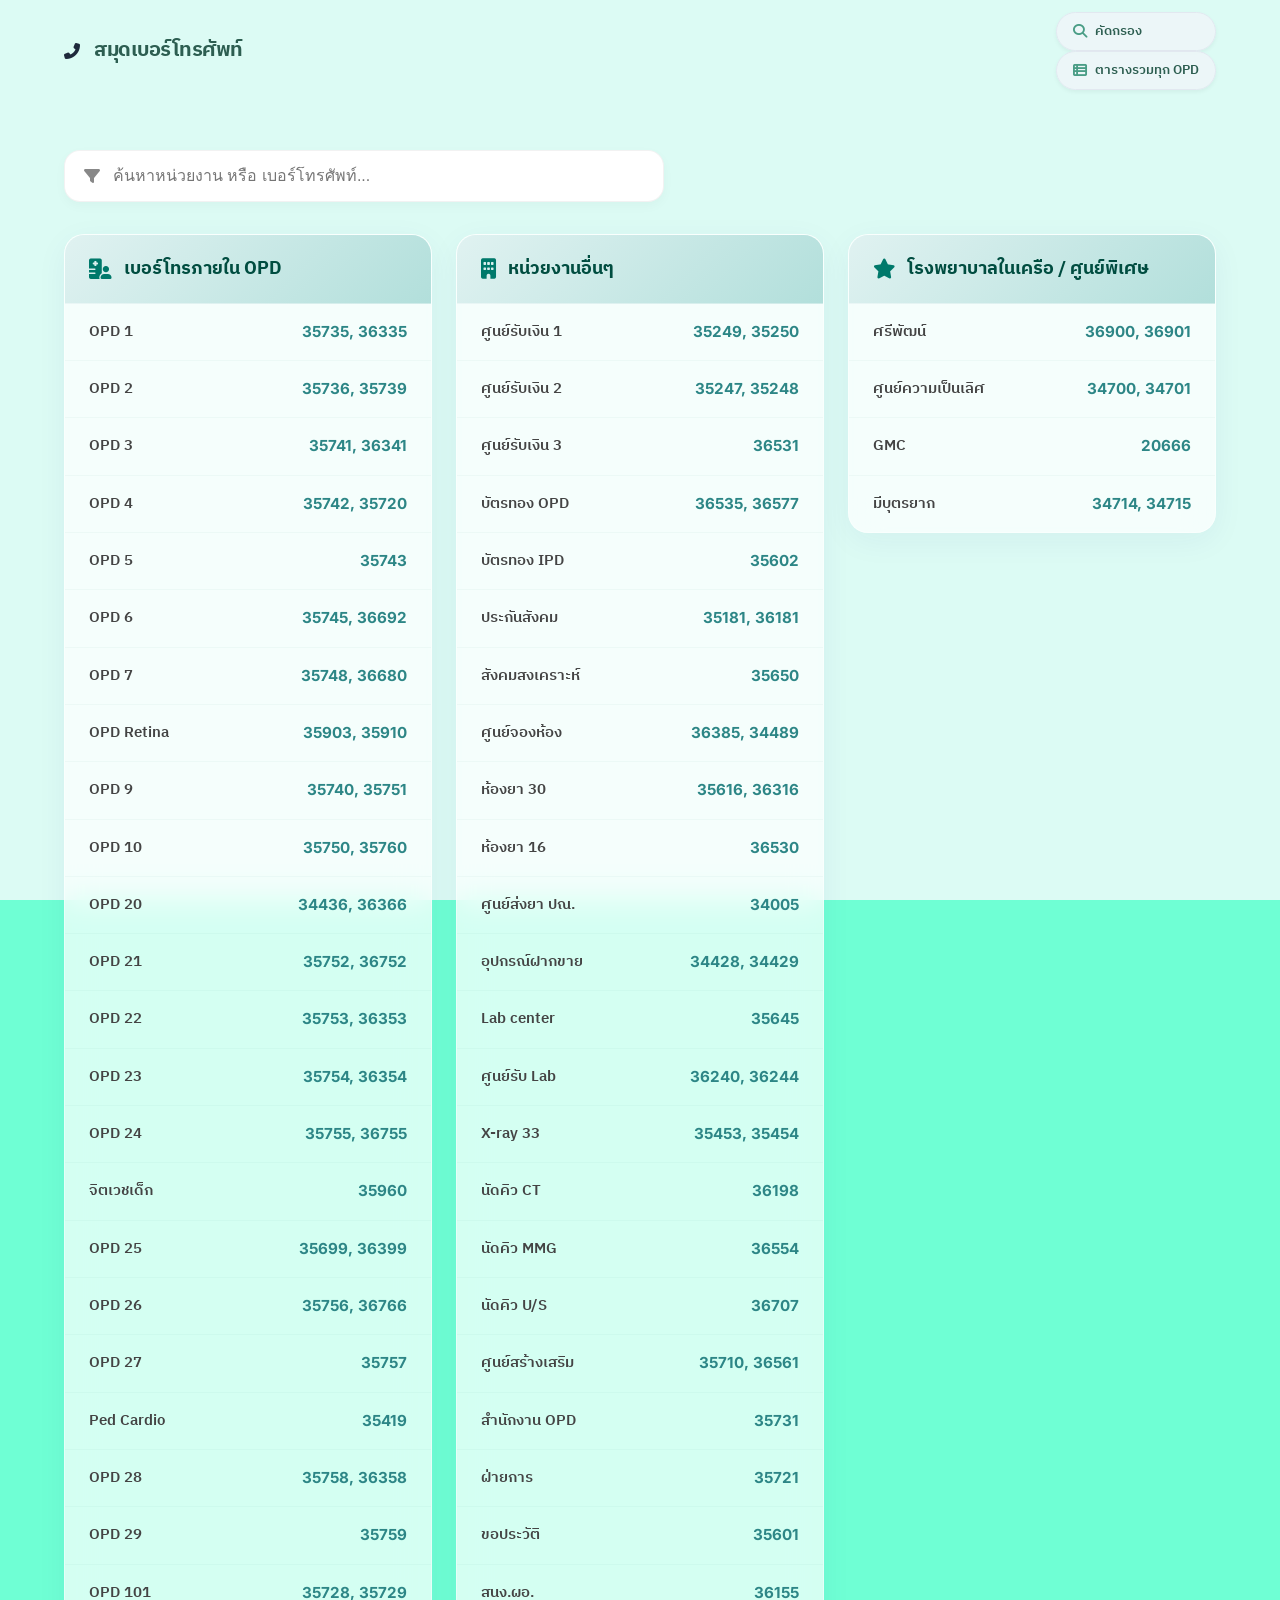
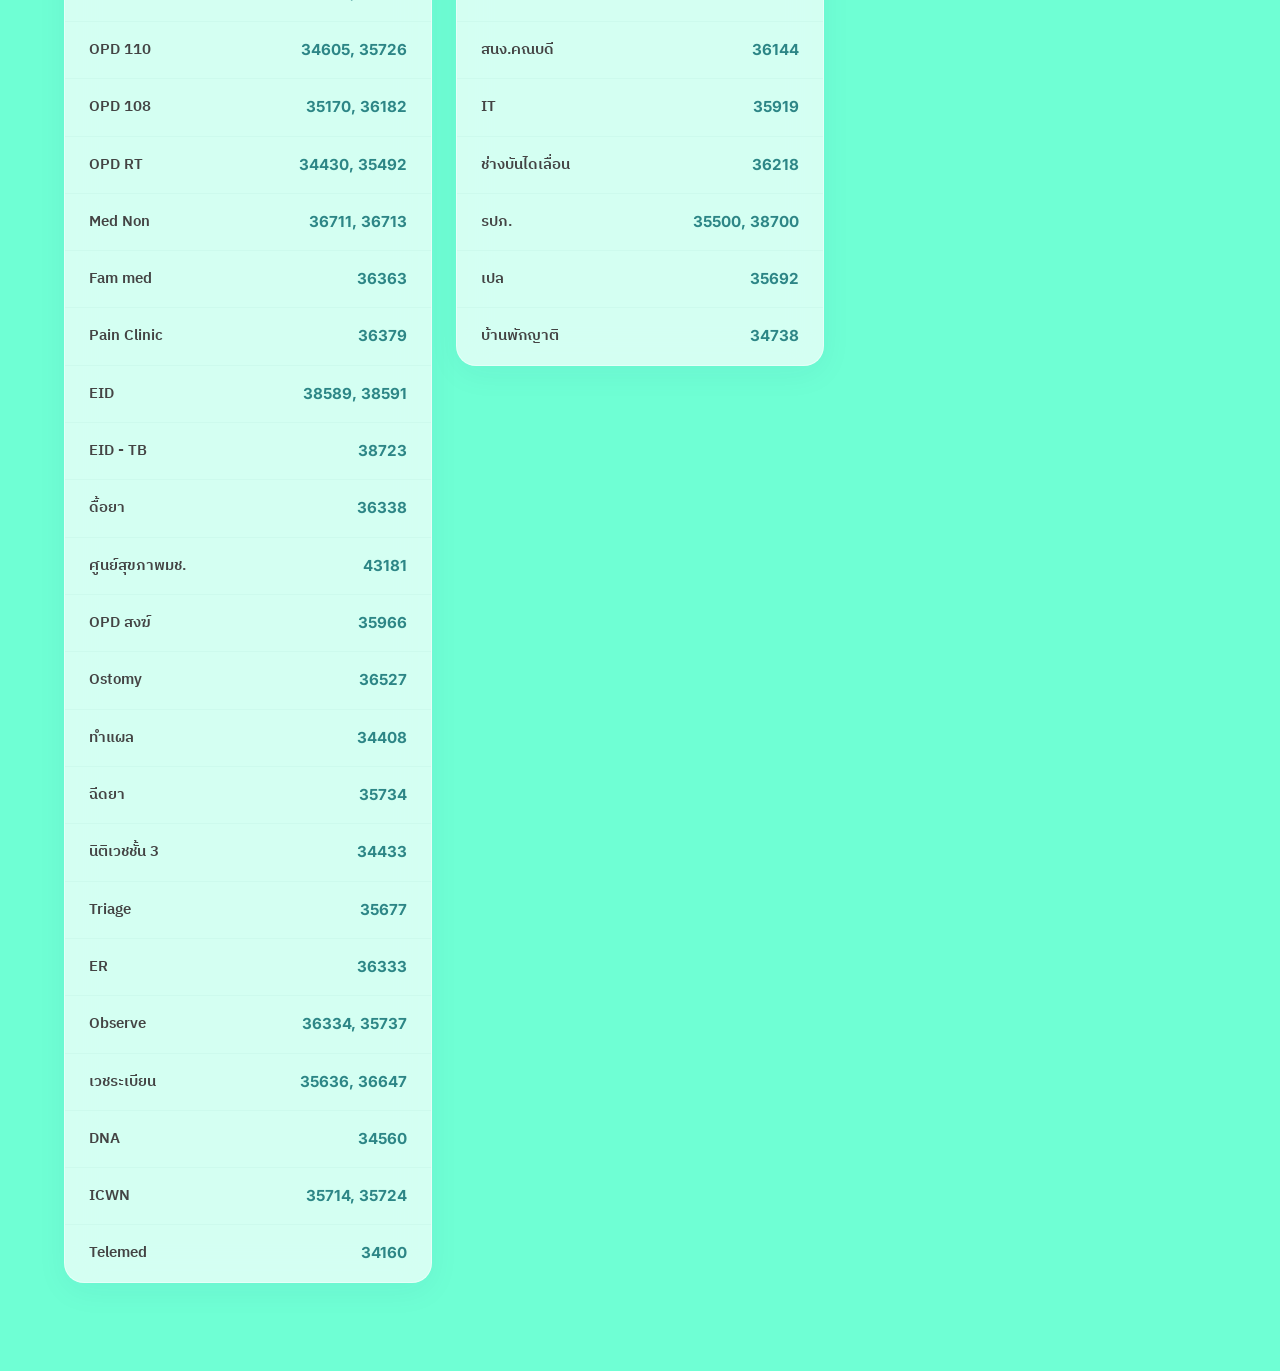
==== directory.html @ 51cda5a1 "change to html" ====
<!DOCTYPE html>
<html lang="th">
<head>
    <meta charset="UTF-8">
    <meta name="viewport" content="width=device-width, initial-scale=1.0">
    <title>สมุดเบอร์โทรศัพท์ - Smart Screening</title>
    <link rel="stylesheet" href="style.css">
    <link rel="stylesheet" href="https://cdnjs.cloudflare.com/ajax/libs/font-awesome/6.4.0/css/all.min.css">
    <link href="https://fonts.googleapis.com/css2?family=IBM+Plex+Sans+Thai:wght@300;400;500;600;700&family=Inter:wght@300;400;500;600;700&display=swap" rel="stylesheet">
    <style>
        .directory-container {
            display: grid;
            grid-template-columns: repeat(3, 1fr);
            gap: 24px;
            margin-bottom: 40px;
            margin-top: 20px;
        }

        .directory-section {
            background: rgba(255, 255, 255, 0.7);
            backdrop-filter: blur(16px);
            -webkit-backdrop-filter: blur(16px);
            border: 1px solid rgba(255, 255, 255, 0.4);
            border-radius: 1.25rem;
            box-shadow: 0 8px 32px rgba(31, 38, 135, 0.05);
            overflow: hidden;
            height: fit-content;
            transition: all 0.3s cubic-bezier(0.34, 1.56, 0.64, 1);
        }

        .directory-section:hover {
            transform: translateY(-8px);
            border-color: #79d2bd;
            box-shadow: 0 20px 40px rgba(74, 157, 134, 0.12);
        }

        .directory-header {
            background: linear-gradient(135deg, #e0f2f1, #b2dfdb);
            padding: 1.25rem 1.5rem;
            border-bottom: 1px solid rgba(255, 255, 255, 0.3);
            display: flex;
            align-items: center;
            gap: 12px;
        }

        .directory-header i {
            color: #00796b;
            font-size: 1.25rem;
        }

        .directory-header h3 {
            font-family: 'IBM Plex Sans Thai', sans-serif;
            font-size: 1.1rem;
            font-weight: 700;
            color: #004d40;
            margin: 0;
        }

        .directory-table {
            width: 100%;
            border-collapse: collapse;
        }

        .directory-table tr {
            border-bottom: 1px solid rgba(74, 157, 134, 0.05);
            transition: background 0.2s;
        }

        .directory-table tr:hover {
            background: rgba(255, 255, 255, 0.5);
        }

        .directory-table tr:last-child {
            border-bottom: none;
        }

        .directory-table td {
            padding: 1rem 1.5rem;
            font-size: 0.95rem;
        }

        .dept-col {
            font-family: 'IBM Plex Sans Thai', sans-serif;
            color: #444;
            font-weight: 600;
            width: 55%;
        }

        .phone-col {
            text-align: right;
            font-family: 'Inter', sans-serif;
            color: #2d8686;
            font-weight: 700;
            white-space: nowrap;
        }

        .directory-search-container {
            margin-bottom: 2rem;
            max-width: 600px;
        }

        .directory-search-wrapper {
            position: relative;
        }

        .directory-search-wrapper i {
            position: absolute;
            left: 1.25rem;
            top: 50%;
            transform: translateY(-50%);
            color: #888;
        }

        .directory-search-input {
            width: 100%;
            padding: 1rem 1rem 1rem 3rem;
            border-radius: 1rem;
            border: 1px solid rgba(0, 0, 0, 0.05);
            background: white;
            font-size: 1rem;
            outline: none;
            transition: all 0.3s ease;
            box-shadow: 0 4px 12px rgba(0, 0, 0, 0.03);
        }

        .directory-search-input:focus {
            box-shadow: 0 8px 24px rgba(74, 157, 134, 0.15);
            border-color: #79d2bd;
        }

        @media (max-width: 1100px) {
            .directory-container {
                grid-template-columns: repeat(2, 1fr);
            }
        }

        @media (max-width: 768px) {
            .directory-container {
                grid-template-columns: 1fr;
            }
        }
    </style>
</head>
<body>
    <header class="top-bar">
        <div class="top-bar-inner">
            <div class="top-bar-left">
                <div class="brand">
                    <i class="fa-solid fa-phone-flip"></i>
                    <h1>สมุดเบอร์โทรศัพท์</h1>
                </div>
            </div>
            <div class="top-bar-right">
                <div class="nav-links">
                    <a href="index.html" class="nav-link">
                        <i class="fas fa-search"></i> คัดกรอง
                    </a>
                    <a href="summary.html" class="nav-link">
                        <i class="fas fa-th-list"></i> ตารางรวมทุก OPD
                    </a>
                </div>
            </div>
        </div>
    </header>

    <main id="app">
        <div class="directory-search-container">
            <div class="directory-search-wrapper">
                <i class="fas fa-filter"></i>
                <input type="text" id="directory-search" class="directory-search-input" placeholder="ค้นหาหน่วยงาน หรือ เบอร์โทรศัพท์...">
            </div>
        </div>

        <div class="directory-container">
            <!-- Section 1: OPD -->
            <section class="directory-section" data-section="opd">
                <div class="directory-header">
                    <i class="fas fa-hospital-user"></i>
                    <h3>เบอร์โทรภายใน OPD</h3>
                </div>
                <div class="directory-table-wrapper">
                    <table class="directory-table">
                        <tbody id="opd-list">
                            <!-- Items will be loaded by JS -->
                        </tbody>
                    </table>
                </div>
            </section>

            <!-- Section 2: Other -->
            <section class="directory-section" data-section="other">
                <div class="directory-header">
                    <i class="fas fa-building"></i>
                    <h3>หน่วยงานอื่นๆ</h3>
                </div>
                <div class="directory-table-wrapper">
                    <table class="directory-table">
                        <tbody id="other-list">
                            <!-- Items will be loaded by JS -->
                        </tbody>
                    </table>
                </div>
            </section>

            <!-- Section 3: Affiliates -->
            <section class="directory-section" data-section="affiliate">
                <div class="directory-header">
                    <i class="fas fa-star"></i>
                    <h3>โรงพยาบาลในเครือ / ศูนย์พิเศษ</h3>
                </div>
                <div class="directory-table-wrapper">
                    <table class="directory-table">
                        <tbody id="affiliate-list">
                            <!-- Items will be loaded by JS -->
                        </tbody>
                    </table>
                </div>
            </section>
        </div>
    </main>

    <script>
        const opd_directory = [
            ["OPD 1", "35735, 36335"], ["OPD 2", "35736, 35739"], ["OPD 3", "35741, 36341"], ["OPD 4", "35742, 35720"], ["OPD 5", "35743"],
            ["OPD 6", "35745, 36692"], ["OPD 7", "35748, 36680"], ["OPD Retina", "35903, 35910"], ["OPD 9", "35740, 35751"], ["OPD 10", "35750, 35760"],
            ["OPD 20", "34436, 36366"], ["OPD 21", "35752, 36752"], ["OPD 22", "35753, 36353"], ["OPD 23", "35754, 36354"], ["OPD 24", "35755, 36755"],
            ["จิตเวชเด็ก", "35960"], ["OPD 25", "35699, 36399"], ["OPD 26", "35756, 36766"], ["OPD 27", "35757"], ["Ped Cardio", "35419"],
            ["OPD 28", "35758, 36358"], ["OPD 29", "35759"], ["OPD 101", "35728, 35729"], ["OPD 110", "34605, 35726"], ["OPD 108", "35170, 36182"],
            ["OPD RT", "34430, 35492"], ["Med Non", "36711, 36713"], ["Fam med", "36363"], ["Pain Clinic", "36379"], ["EID", "38589, 38591"],
            ["EID - TB", "38723"], ["ดื้อยา", "36338"], ["ศูนย์สุขภาพมช.", "43181"], ["OPD สงฆ์", "35966"], ["Ostomy", "36527"],
            ["ทำแผล", "34408"], ["ฉีดยา", "35734"], ["นิติเวชชั้น 3", "34433"], ["Triage", "35677"], ["ER", "36333"],
            ["Observe", "36334, 35737"], ["เวชระเบียน", "35636, 36647"], ["DNA", "34560"], ["ICWN", "35714, 35724"], ["Telemed", "34160"]
        ];

        const other_directory = [
            ["ศูนย์รับเงิน 1", "35249, 35250"], ["ศูนย์รับเงิน 2", "35247, 35248"], ["ศูนย์รับเงิน 3", "36531"], ["บัตรทอง OPD", "36535, 36577"],
            ["บัตรทอง IPD", "35602"], ["ประกันสังคม", "35181, 36181"], ["สังคมสงเคราะห์", "35650"], ["ศูนย์จองห้อง", "36385, 34489"],
            ["ห้องยา 30", "35616, 36316"], ["ห้องยา 16", "36530"], ["ศูนย์ส่งยา ปณ.", "34005"], ["อุปกรณ์ฝากขาย", "34428, 34429"],
            ["Lab center", "35645"], ["ศูนย์รับ Lab", "36240, 36244"], ["X-ray 33", "35453, 35454"], ["นัดคิว CT", "36198"],
            ["นัดคิว MMG", "36554"], ["นัดคิว U/S", "36707"], ["ศูนย์สร้างเสริม", "35710, 36561"], ["สำนักงาน OPD", "35731"],
            ["ฝ่ายการ", "35721"], ["ขอประวัติ", "35601"], ["สนง.ผอ.", "36155"], ["สนง.คณบดี", "36144"], ["IT", "35919"],
            ["ช่างบันไดเลื่อน", "36218"], ["รปภ.", "35500, 38700"], ["เปล", "35692"], ["บ้านพักญาติ", "34738"]
        ];

        const affiliate_directory = [
            ["ศรีพัฒน์", "36900, 36901"], ["ศูนย์ความเป็นเลิศ", "34700, 34701"], ["GMC", "20666"], ["มีบุตรยาก", "34714, 34715"]
        ];

        function renderList(list, elementId) {
            const container = document.getElementById(elementId);
            let html = '';
            list.forEach(item => {
                html += `<tr><td class="dept-col">${item[0]}</td><td class="phone-col">${item[1]}</td></tr>`;
            });
            container.innerHTML = html;
        }

        renderList(opd_directory, 'opd-list');
        renderList(other_directory, 'other-list');
        renderList(affiliate_directory, 'affiliate-list');

        document.getElementById('directory-search').addEventListener('input', function(e) {
            const term = e.target.value.toLowerCase();
            const rows = document.querySelectorAll('.directory-table tr');
            
            rows.forEach(row => {
                const text = row.textContent.toLowerCase();
                row.style.display = text.includes(term) ? '' : 'none';
            });

            document.querySelectorAll('.directory-section').forEach(section => {
                const visibleRows = section.querySelectorAll('tr:not([style*="display: none"])');
                section.style.display = visibleRows.length === 0 ? 'none' : '';
            });
        });
    </script>
</body>
</html>
---- style.css ----
/* ============================================
   Smart Screening Program
   Mint Pastel Glassmorphism UI
   Premium Hospital Internal System
   ============================================ */

/* --- Reset & Base --- */
*,
*::before,
*::after {
    box-sizing: border-box;
    margin: 0;
    padding: 0;
}

:root {
    --mint-50: #cbf7ea;
    --mint-100: #e6f7f2;
    --mint-200: #c2ede1;
    --mint-300: #88d8c0;
    --mint-400: #6cb9a2;
    --mint-500: #4a9d86;
    --mint-600: #3b7d6b;
    --mint-700: #2d5e51;

    --teal-500: #20b2aa;
    --teal-600: #1a8f89;

    --gray-50: #bff7eb;
    --gray-100: #f1f5f9;
    --gray-200: #e2e8f0;
    --gray-300: #cbd5e1;
    --gray-400: #94a3b8;
    --gray-500: #64748b;
    --gray-600: #475569;
    --gray-700: #334155;
    --gray-800: #1e293b;
    --gray-900: #0f172a;

    --white: #ffffff;
    --glass-bg: rgba(255, 255, 255, 0.85);
    --glass-border: rgba(226, 232, 240, 0.8);
    --glass-shadow: 0 8px 32px 0 rgba(148, 163, 184, 0.1);

    --red-500: var(--mint-500);
    /* Back to Mint */
    --red-600: var(--mint-600);
    --amber-50: #fffbeb;
    --amber-500: #f59e0b;
    --amber-600: #d97706;

    --radius-sm: 10px;
    --radius-md: 18px;
    --radius-lg: 28px;
    --transition: 0.4s cubic-bezier(0.4, 0, 0.2, 1);

    /* Day Colors (Pastel) */
    --day-mon-bg: #fffde7;
    --day-mon-text: #856404;
    --day-mon-border: #ffe58f;
    --day-tue-bg: #fdf2f8;
    --day-tue-text: #9d174d;
    --day-tue-border: #fbcfe8;
    --day-wed-bg: #f0fdf4;
    --day-wed-text: #166534;
    --day-wed-border: #bbf7d0;
    --day-thu-bg: #fff7ed;
    --day-thu-text: #9a3412;
    --day-thu-border: #fed7aa;
    --day-fri-bg: #eff6ff;
    --day-fri-text: #1e40af;
    --day-fri-border: #bfdbfe;
    --day-sat-bg: #f3e8ff;
    --day-sat-text: #7e22ce;
    --day-sat-border: #e9d5ff;
    --day-sun-bg: #fee2e2;
    --day-sun-text: #b91c1c;
    --day-sun-border: #fecaca;
}

html {
    font-size: 16px;
    -webkit-font-smoothing: antialiased;
}

body {
    font-family: 'IBM Plex Sans Thai', sans-serif;
    background: #6fffd4 url('medical_bg_modern_1777365147534.png') no-repeat center center fixed;
    background-size: cover;
    color: var(--gray-800);
    line-height: 1.6;
    min-height: 100vh;
    overflow-x: hidden;
    position: relative;
}

body::before {
    content: '';
    position: fixed;
    top: 0;
    left: 0;
    right: 0;
    bottom: 0;
    background: rgba(248, 250, 252, 0.8);
    /* Soft overlay for readability */
    backdrop-filter: blur(2px);
    z-index: -1;
}

/* Background Blobs (Optional/Subtle) */
.bg-blob {
    display: none;
    /* Hidden as we use the image background now */
}

h1,
h2,
h3,
.brand h1 {
    font-family: 'IBM Plex Sans Thai', sans-serif;
    font-weight: 700;
}

/* --- Top Bar --- */
#top-bar {
    background: var(--glass-bg);
    backdrop-filter: blur(20px);
    -webkit-backdrop-filter: blur(20px);
    border: 1px solid var(--glass-border);
    position: sticky;
    top: 16px;
    /* Floating look */
    margin: 0 16px;
    border-radius: var(--radius-md);
    z-index: 100;
    box-shadow: 0 10px 30px rgba(0, 0, 0, 0.05);
}

.top-bar-inner {
    max-width: 1200px;
    margin: 0 auto;
    padding: 12px 24px;
    display: flex;
    align-items: center;
    justify-content: space-between;
}

.brand {
    display: flex;
    align-items: center;
    gap: 14px;
}

.brand-icon {
    width: 44px;
    height: 44px;
    background: linear-gradient(135deg, var(--mint-400), var(--mint-600));
    color: var(--white);
    border-radius: 12px;
    display: flex;
    align-items: center;
    justify-content: center;
    padding: 6px;
    box-shadow: 0 4px 15px rgba(74, 157, 134, 0.3);
}

.brand-icon svg {
    width: 100%;
    height: 100%;
}

.brand h1 {
    font-size: 20px;
    font-weight: 700;
    color: var(--mint-700);
    line-height: 1.1;
    letter-spacing: -0.5px;
}

.brand-sub {
    font-size: 11px;
    color: var(--mint-600);
    font-weight: 500;
    opacity: 0.9;
    display: block;
    line-height: 1.3;
    margin-top: 2px;
}

.top-bar-right {
    display: flex;
    align-items: center;
    gap: 16px;
}

.nav-link {
    display: flex;
    align-items: center;
    gap: 8px;
    background: rgba(241, 245, 249, 0.8);
    padding: 8px 16px;
    border-radius: 20px;
    border: 1px solid var(--gray-200);
    font-size: 13px;
    color: var(--mint-700);
    font-weight: 600;
    text-decoration: none;
    transition: all var(--transition);
    box-shadow: 0 2px 4px rgba(0, 0, 0, 0.05);
}

.nav-link:hover {
    background: var(--white);
    transform: translateY(-2px);
    box-shadow: 0 6px 12px rgba(74, 157, 134, 0.15);
    color: var(--mint-600);
}

.nav-link i {
    font-size: 14px;
    color: var(--mint-500);
}

.top-bar-status {
    background: rgba(241, 245, 249, 0.6);
    padding: 8px 14px;
    border-radius: 20px;
    border: 1px solid var(--gray-200);
    display: flex;
    align-items: center;
    gap: 8px;
    font-size: 13px;
    color: var(--mint-700);
    font-weight: 500;
}

.status-dot {
    width: 8px;
    height: 8px;
    background: #34c759;
    border-radius: 50%;
    box-shadow: 0 0 8px #34c759;
}

/* --- Summary Page Specific --- */
.opd-selector {
    display: flex;
    flex-wrap: wrap;
    gap: 12px;
    margin-bottom: 40px;
    justify-content: center;
}

.opd-select-btn {
    padding: 14px 28px;
    border: 1px solid var(--glass-border);
    border-radius: var(--radius-md);
    font-size: 15px;
    font-weight: 600;
    color: var(--gray-600);
    background: var(--white);
    cursor: pointer;
    transition: all var(--transition);
    box-shadow: 0 4px 6px rgba(0, 0, 0, 0.02);
    font-family: inherit;
}

.opd-select-btn:hover {
    background: var(--gray-50);
    transform: translateY(-2px);
    box-shadow: 0 8px 15px rgba(0, 0, 0, 0.05);
    border-color: var(--mint-300);
}

.opd-select-btn.active {
    background: linear-gradient(135deg, var(--mint-400), var(--mint-600));
    color: var(--white);
    border-color: var(--mint-400);
    box-shadow: 0 10px 20px rgba(74, 157, 134, 0.3);
}

.weekly-schedule-container {
    margin-top: 20px;
}

.day-row {
    display: flex;
    align-items: stretch;
    background: var(--glass-bg);
    backdrop-filter: blur(10px);
    border: 1px solid var(--glass-border);
    border-radius: var(--radius-lg);
    margin-bottom: 20px;
    overflow: hidden;
    box-shadow: var(--glass-shadow);
    animation: slideUp 0.4s ease-out forwards;
}

.day-label {
    width: 140px;
    min-width: 140px;
    display: flex;
    align-items: center;
    justify-content: center;
    font-size: 18px;
    font-weight: 700;
    padding: 20px;
    text-align: center;
    border-right: 1px solid var(--glass-border);
}

.day-label.Monday {
    background: var(--day-mon-bg);
    color: var(--day-mon-text);
}

.day-label.Tuesday {
    background: var(--day-tue-bg);
    color: var(--day-tue-text);
}

.day-label.Wednesday {
    background: var(--day-wed-bg);
    color: var(--day-wed-text);
}

.day-label.Thursday {
    background: var(--day-thu-bg);
    color: var(--day-thu-text);
}

.day-label.Friday {
    background: var(--day-fri-bg);
    color: var(--day-fri-text);
}

.day-label.Saturday {
    background: var(--day-sat-bg);
    color: var(--day-sat-text);
}

.day-label.Sunday {
    background: var(--day-sun-bg);
    color: var(--day-sun-text);
}

.day-content {
    flex: 1;
    padding: 20px;
    display: flex;
    flex-wrap: wrap;
    gap: 12px;
    align-items: center;
}

.clinic-mini-card {
    background: var(--white);
    border: 1px solid var(--gray-200);
    border-radius: 16px;
    padding: 14px 20px;
    transition: all var(--transition);
    box-shadow: 0 4px 6px rgba(0, 0, 0, 0.02);
    min-width: 200px;
    max-width: 300px;
}

.clinic-mini-card:hover {
    transform: translateY(-3px);
    border-color: var(--mint-300);
    box-shadow: 0 8px 16px rgba(0, 0, 0, 0.05);
}

.clinic-mini-name {
    font-size: 15px;
    font-weight: 700;
    color: var(--mint-800);
    margin-bottom: 6px;
    line-height: 1.3;
}

.clinic-mini-meta {
    display: flex;
    align-items: center;
    gap: 10px;
}

.clinic-mini-time {
    font-size: 12px;
    color: var(--gray-500);
    display: flex;
    align-items: center;
    gap: 4px;
}

.clinic-mini-age {
    font-size: 10px;
    font-weight: 700;
    padding: 2px 8px;
    border-radius: 6px;
}

.age-adult {
    background: #e0f2fe;
    color: #0369a1;
}

.age-ped {
    background: #ffedd5;
    color: #9a3412;
}

.age-all {
    background: #dcfce7;
    color: #166534;
}

.empty-day {
    color: var(--gray-400);
    font-style: italic;
    font-size: 14px;
}

@media (max-width: 768px) {
    .day-row {
        flex-direction: column;
    }

    .day-label {
        width: 100%;
        border-right: none;
        border-bottom: 1px solid var(--glass-border);
        padding: 12px;
    }
}

/* --- Main Container --- */
#app {
    max-width: 1200px;
    margin: 0 auto;
    padding: 48px 24px;
    /* More breathable */
}

/* --- Filter Section --- */
#filter-section {
    margin-bottom: 32px;
}

.filter-bar {
    background: var(--glass-bg);
    backdrop-filter: blur(16px);
    -webkit-backdrop-filter: blur(16px);
    border: 1px solid var(--glass-border);
    border-radius: var(--radius-lg);
    padding: 32px;
    display: flex;
    flex-wrap: wrap;
    gap: 24px;
    align-items: flex-end;
    box-shadow: var(--glass-shadow);
}

.filter-group {
    display: flex;
    flex-direction: column;
    gap: 10px;
}

.filter-group-search {
    flex: 1;
    min-width: 280px;
}

.filter-label {
    font-family: 'IBM Plex Sans Thai', sans-serif;
    font-size: 14px;
    font-weight: 600;
    color: var(--mint-700);
    display: flex;
    align-items: center;
    gap: 8px;
}

.filter-label i {
    color: var(--mint-500);
    font-size: 14px;
}

.optional-tag {
    font-size: 11px;
    font-weight: 400;
    color: var(--gray-400);
}

/* Age Buttons */
.age-options {
    display: flex;
    gap: 10px;
}

.age-btn {
    cursor: pointer;
    display: block;
}

.age-btn input {
    display: none;
}

.age-btn span {
    display: block;
    padding: 12px 24px;
    border: 1px solid var(--glass-border);
    border-radius: var(--radius-md);
    font-size: 14px;
    font-weight: 500;
    color: var(--gray-600);
    background: #ffffff;
    transition: all var(--transition);
    white-space: nowrap;
    user-select: none;
    box-shadow: 0 2px 4px rgba(0, 0, 0, 0.02);
}

.age-btn:hover span {
    background: var(--gray-50);
    transform: translateY(-1px);
    box-shadow: 0 4px 8px rgba(0, 0, 0, 0.05);
}

.age-btn input:checked+span {
    background: linear-gradient(135deg, var(--mint-300), var(--mint-400));
    border-color: var(--mint-300);
    color: var(--white);
    box-shadow: 0 8px 16px rgba(136, 216, 192, 0.3);
}

/* Day Buttons */
.day-options {
    display: flex;
    gap: 8px;
    flex-wrap: wrap;
}

.day-btn {
    padding: 12px 20px;
    border: 1px solid var(--gray-200);
    border-radius: var(--radius-md);
    font-size: 14px;
    font-weight: 500;
    color: var(--gray-600);
    background: #ffffff;
    cursor: pointer;
    transition: all var(--transition);
    font-family: inherit;
    white-space: nowrap;
    box-shadow: 0 2px 4px rgba(0, 0, 0, 0.02);
}

.day-btn:hover {
    background: var(--gray-50);
    transform: translateY(-1px);
}

/* Day Button Specific Colors */
.day-btn[data-day="Monday"].active {
    background: var(--day-mon-bg);
    color: var(--day-mon-text);
    border-color: var(--day-mon-border);
    box-shadow: 0 4px 12px rgba(255, 243, 205, 0.5);
}

.day-btn[data-day="Tuesday"].active {
    background: var(--day-tue-bg);
    color: var(--day-tue-text);
    border-color: var(--day-tue-border);
    box-shadow: 0 4px 12px rgba(252, 231, 243, 0.5);
}

.day-btn[data-day="Wednesday"].active {
    background: var(--day-wed-bg);
    color: var(--day-wed-text);
    border-color: var(--day-wed-border);
    box-shadow: 0 4px 12px rgba(220, 252, 231, 0.5);
}

.day-btn[data-day="Thursday"].active {
    background: var(--day-thu-bg);
    color: var(--day-thu-text);
    border-color: var(--day-thu-border);
    box-shadow: 0 4px 12px rgba(255, 237, 213, 0.5);
}

.day-btn[data-day="Friday"].active {
    background: var(--day-fri-bg);
    color: var(--day-fri-text);
    border-color: var(--day-fri-border);
    box-shadow: 0 4px 12px rgba(219, 234, 254, 0.5);
}

.day-btn[data-day="Saturday"].active {
    background: var(--day-sat-bg);
    color: var(--day-sat-text);
    border-color: var(--day-sat-border);
    box-shadow: 0 4px 12px rgba(233, 213, 255, 0.5);
}

.day-btn[data-day="Sunday"].active {
    background: var(--day-sun-bg);
    color: var(--day-sun-text);
    border-color: var(--day-sun-border);
    box-shadow: 0 4px 12px rgba(254, 202, 202, 0.5);
}

.day-btn.active {
    font-weight: 700;
}

/* Search Input */
.search-wrap {
    position: relative;
    display: flex;
    align-items: center;
}

.search-icon {
    position: absolute;
    left: 16px;
    color: var(--mint-500);
    font-size: 16px;
    pointer-events: none;
}

.search-wrap input {
    width: 100%;
    padding: 12px 44px 12px 48px;
    border: 1px solid var(--gray-200);
    border-radius: var(--radius-md);
    font-size: 15px;
    font-family: inherit;
    color: var(--gray-800);
    background: #ffffff;
    outline: none;
    transition: all var(--transition);
    box-shadow: inset 0 2px 4px rgba(0, 0, 0, 0.02);
}

.search-wrap input::placeholder {
    color: var(--gray-400);
}

.search-wrap input:focus {
    background: #ffffff;
    border-color: var(--mint-400);
    box-shadow: 0 0 0 4px rgba(74, 157, 134, 0.1);
}

#clear-keyword {
    position: absolute;
    right: 12px;
    background: var(--mint-100);
    border: none;
    color: var(--mint-600);
    cursor: pointer;
    width: 24px;
    height: 24px;
    border-radius: 50%;
    display: flex;
    align-items: center;
    justify-content: center;
    transition: all var(--transition);
}

#clear-keyword:hover {
    background: var(--mint-200);
    transform: scale(1.1);
}

/* Search Button */
#search-btn {
    padding: 12px 32px;
    background: linear-gradient(135deg, var(--mint-400), var(--mint-600));
    color: var(--white);
    border: none;
    border-radius: var(--radius-md);
    font-family: 'IBM Plex Sans Thai', sans-serif;
    font-size: 16px;
    font-weight: 700;
    cursor: pointer;
    display: flex;
    align-items: center;
    gap: 10px;
    white-space: nowrap;
    transition: all var(--transition);
    align-self: flex-end;
    min-height: 48px;
    box-shadow: 0 10px 25px -5px rgba(74, 157, 134, 0.4);
}

#search-btn:hover {
    transform: translateY(-3px) scale(1.02);
    box-shadow: 0 15px 30px -5px rgba(74, 157, 134, 0.5);
    filter: brightness(1.05);
}

#search-btn:active {
    transform: translateY(0);
}

#search-btn:disabled {
    opacity: 0.7;
    cursor: not-allowed;
    background: var(--gray-300);
    box-shadow: none;
}

#search-btn.loading i {
    animation: spin 0.8s linear infinite;
}

@keyframes spin {
    to {
        transform: rotate(360deg);
    }
}

/* --- Results Section --- */
.results-header {
    display: flex;
    align-items: center;
    justify-content: space-between;
    margin-bottom: 20px;
}

.results-header h2 {
    font-size: 18px;
    font-weight: 700;
    color: var(--mint-700);
    display: flex;
    align-items: center;
    gap: 10px;
}

.results-header h2 i {
    color: var(--mint-500);
}

.count-badge {
    font-family: 'Inter', sans-serif;
    font-size: 13px;
    font-weight: 600;
    color: var(--mint-700);
    background: var(--glass-bg);
    backdrop-filter: blur(8px);
    padding: 6px 16px;
    border-radius: 20px;
    border: 1px solid var(--glass-border);
}

/* Empty / Loading / Error States */
.empty-state,
.loading-state,
.error-state {
    background: var(--glass-bg);
    backdrop-filter: blur(12px);
    border: 1px solid var(--glass-border);
    border-radius: var(--radius-lg);
    display: flex;
    flex-direction: column;
    align-items: center;
    justify-content: center;
    padding: 80px 40px;
    text-align: center;
    color: var(--mint-700);
    box-shadow: var(--glass-shadow);
}

.empty-state i,
.error-state i {
    font-size: 56px;
    margin-bottom: 24px;
    background: linear-gradient(135deg, var(--mint-200), var(--mint-400));
    -webkit-background-clip: text;
    -webkit-text-fill-color: transparent;
}

.empty-title {
    font-family: 'IBM Plex Sans Thai', sans-serif;
    font-size: 18px;
    font-weight: 700;
    color: var(--mint-700);
    margin-bottom: 8px;
}

.empty-sub {
    font-size: 14px;
    color: var(--mint-500);
    max-width: 400px;
}

.spinner {
    width: 48px;
    height: 48px;
    border: 4px solid var(--mint-100);
    border-top-color: var(--mint-400);
    border-radius: 50%;
    animation: spin 0.8s cubic-bezier(0.5, 0.1, 0.4, 0.9) infinite;
}

/* --- Result Card --- */
#results-container {
    display: flex;
    flex-direction: column;
    gap: 16px;
}

.result-card {
    background: var(--glass-bg);
    backdrop-filter: blur(16px);
    -webkit-backdrop-filter: blur(16px);
    border: 1px solid var(--glass-border);
    border-radius: var(--radius-lg);
    overflow: hidden;
    box-shadow: var(--glass-shadow);
    animation: slideUp 0.5s cubic-bezier(0.2, 0.8, 0.2, 1) forwards;
    opacity: 0;
    transition: all var(--transition);
}

.result-card:hover {
    transform: translateY(-4px) scale(1.01);
    box-shadow: 0 12px 40px 0 rgba(136, 216, 192, 0.2);
    border-color: var(--mint-300);
}

@keyframes slideUp {
    from {
        opacity: 0;
        transform: translateY(20px);
    }

    to {
        opacity: 1;
        transform: translateY(0);
    }
}

.card-top {
    display: flex;
    align-items: center;
    gap: 16px;
    padding: 20px 24px;
    background: rgba(255, 255, 255, 0.2);
    border-bottom: 1px solid var(--glass-border);
    flex-wrap: wrap;
}

.opd-badge {
    background: linear-gradient(135deg, var(--mint-400), var(--mint-600));
    color: var(--white);
    font-family: 'Inter', sans-serif;
    font-size: 14px;
    font-weight: 600;
    padding: 8px 16px;
    border-radius: 12px;
    white-space: nowrap;
    box-shadow: 0 4px 12px rgba(74, 157, 134, 0.2);
}

.clinic-name {
    font-family: 'IBM Plex Sans Thai', sans-serif;
    font-size: 18px;
    font-weight: 700;
    color: var(--mint-800);
    flex: 1;
}

.time-badge {
    font-family: 'Inter', sans-serif;
    font-size: 13px;
    font-weight: 500;
    color: var(--mint-700);
    background: rgba(255, 255, 255, 0.5);
    border: 1px solid var(--glass-border);
    padding: 6px 14px;
    border-radius: 12px;
    display: flex;
    align-items: center;
    gap: 6px;
}

.card-body {
    padding: 24px;
}

.info-row {
    display: flex;
    gap: 32px;
    flex-wrap: wrap;
}

.info-item {
    display: flex;
    flex-direction: column;
    gap: 4px;
}

.info-label {
    font-family: 'IBM Plex Sans Thai', sans-serif;
    font-size: 11px;
    font-weight: 700;
    color: var(--mint-500);
    text-transform: uppercase;
    letter-spacing: 1px;
}

.info-value {
    font-size: 15px;
    font-weight: 600;
    color: var(--gray-800);
}

.info-value.tel {
    font-family: 'Inter', sans-serif;
    color: var(--teal-600);
    background: var(--mint-50);
    padding: 2px 8px;
    border-radius: 6px;
}

/* Remark */
.remark-box {
    margin-top: 20px;
    display: flex;
    align-items: flex-start;
    gap: 12px;
    font-size: 14px;
    color: var(--mint-700);
    background: rgba(255, 255, 255, 0.4);
    padding: 14px 18px;
    border-radius: 12px;
    border: 1px solid var(--glass-border);
}

.remark-box i {
    color: var(--mint-500);
    margin-top: 3px;
}

/* Warning */
.warning-box {
    margin-top: 16px;
    display: flex;
    align-items: flex-start;
    gap: 12px;
    font-size: 14px;
    color: #92400e;
    background: rgba(254, 243, 199, 0.5);
    backdrop-filter: blur(4px);
    padding: 16px 20px;
    border-radius: var(--radius-md);
    border: 1px solid rgba(251, 191, 36, 0.3);
    line-height: 1.7;
}

.warning-box i {
    color: var(--amber-500);
    margin-top: 4px;
    font-size: 16px;
}

.consult-hl {
    color: var(--red-600);
    font-weight: 800;
    text-decoration: underline;
    text-decoration-thickness: 2px;
    text-underline-offset: 3px;
}

/* --- Autocomplete Dropdown --- */
.suggest-dropdown {
    position: absolute;
    top: calc(100% + 8px);
    left: 0;
    right: 0;
    background: rgba(255, 255, 255, 0.95);
    backdrop-filter: blur(20px);
    border: 1px solid var(--glass-border);
    border-radius: var(--radius-md);
    box-shadow: 0 20px 40px rgba(0, 0, 0, 0.1);
    max-height: 320px;
    overflow-y: auto;
    z-index: 200;
    display: none;
    padding: 8px;
}

.suggest-item {
    display: flex;
    align-items: center;
    gap: 12px;
    padding: 12px 16px;
    cursor: pointer;
    transition: all var(--transition);
    border-radius: 10px;
    margin-bottom: 2px;
}

.suggest-item:hover {
    background: var(--mint-50);
    padding-left: 20px;
}

.suggest-icon {
    color: var(--mint-400);
    background: var(--white);
    width: 32px;
    height: 32px;
    display: flex;
    align-items: center;
    justify-content: center;
    border-radius: 8px;
    box-shadow: 0 2px 6px rgba(0, 0, 0, 0.05);
}

.suggest-text {
    flex: 1;
    font-size: 14px;
    font-weight: 500;
    color: var(--gray-700);
}

.suggest-type {
    font-size: 11px;
    font-weight: 700;
    color: var(--mint-600);
    background: var(--mint-100);
    padding: 4px 10px;
    border-radius: 20px;
}

/* --- Tags --- */
.card-top-tags {
    display: flex;
    align-items: center;
    gap: 8px;
    flex-wrap: wrap;
}

.day-badge {
    font-size: 13px;
    font-weight: 700;
    padding: 6px 14px;
    border-radius: 12px;
    border: 1px solid transparent;
}

.day-badge.Monday {
    background: var(--day-mon-bg);
    color: var(--day-mon-text);
    border-color: var(--day-mon-border);
}

.day-badge.Tuesday {
    background: var(--day-tue-bg);
    color: var(--day-tue-text);
    border-color: var(--day-tue-border);
}

.day-badge.Wednesday {
    background: var(--day-wed-bg);
    color: var(--day-wed-text);
    border-color: var(--day-wed-border);
}

.day-badge.Thursday {
    background: var(--day-thu-bg);
    color: var(--day-thu-text);
    border-color: var(--day-thu-border);
}

.day-badge.Friday {
    background: var(--day-fri-bg);
    color: var(--day-fri-text);
    border-color: var(--day-fri-border);
}

.day-badge.Saturday {
    background: var(--day-sat-bg);
    color: var(--day-sat-text);
    border-color: var(--day-sat-border);
}

.day-badge.Sunday {
    background: var(--day-sun-bg);
    color: var(--day-sun-text);
    border-color: var(--day-sun-border);
}

.age-badge-tag {
    font-size: 13px;
    font-weight: 600;
    color: var(--mint-700);
    background: rgba(255, 255, 255, 0.4);
    padding: 6px 14px;
    border-radius: 12px;
    border: 1px solid var(--glass-border);
}

/* --- Responsive --- */
@media (max-width: 768px) {
    #app {
        padding: 24px 16px;
    }

    .top-bar-inner {
        padding: 12px 16px;
    }

    .brand h1 {
        font-size: 18px;
    }

    .filter-bar {
        padding: 24px;
        gap: 20px;
        flex-direction: column;
        align-items: stretch;
    }

    .filter-group-search {
        min-width: unset;
    }

    .age-options {
        display: grid;
        grid-template-columns: 1fr 1fr;
    }

    .age-btn span {
        padding: 12px 10px;
        text-align: center;
    }

    #search-btn {
        width: 100%;
        justify-content: center;
        padding: 16px;
        font-size: 17px;
    }

    .card-top {
        padding: 16px 20px;
    }

    .card-body {
        padding: 20px;
    }

    .info-row {
        gap: 20px;
    }

    .status-text {
        display: none;
    }
}

@media (max-width: 480px) {
    .day-options {
        display: grid;
        grid-template-columns: repeat(auto-fill, minmax(80px, 1fr));
        gap: 8px;
    }

    .day-btn {
        padding: 12px 10px;
        text-align: center;
    }
}
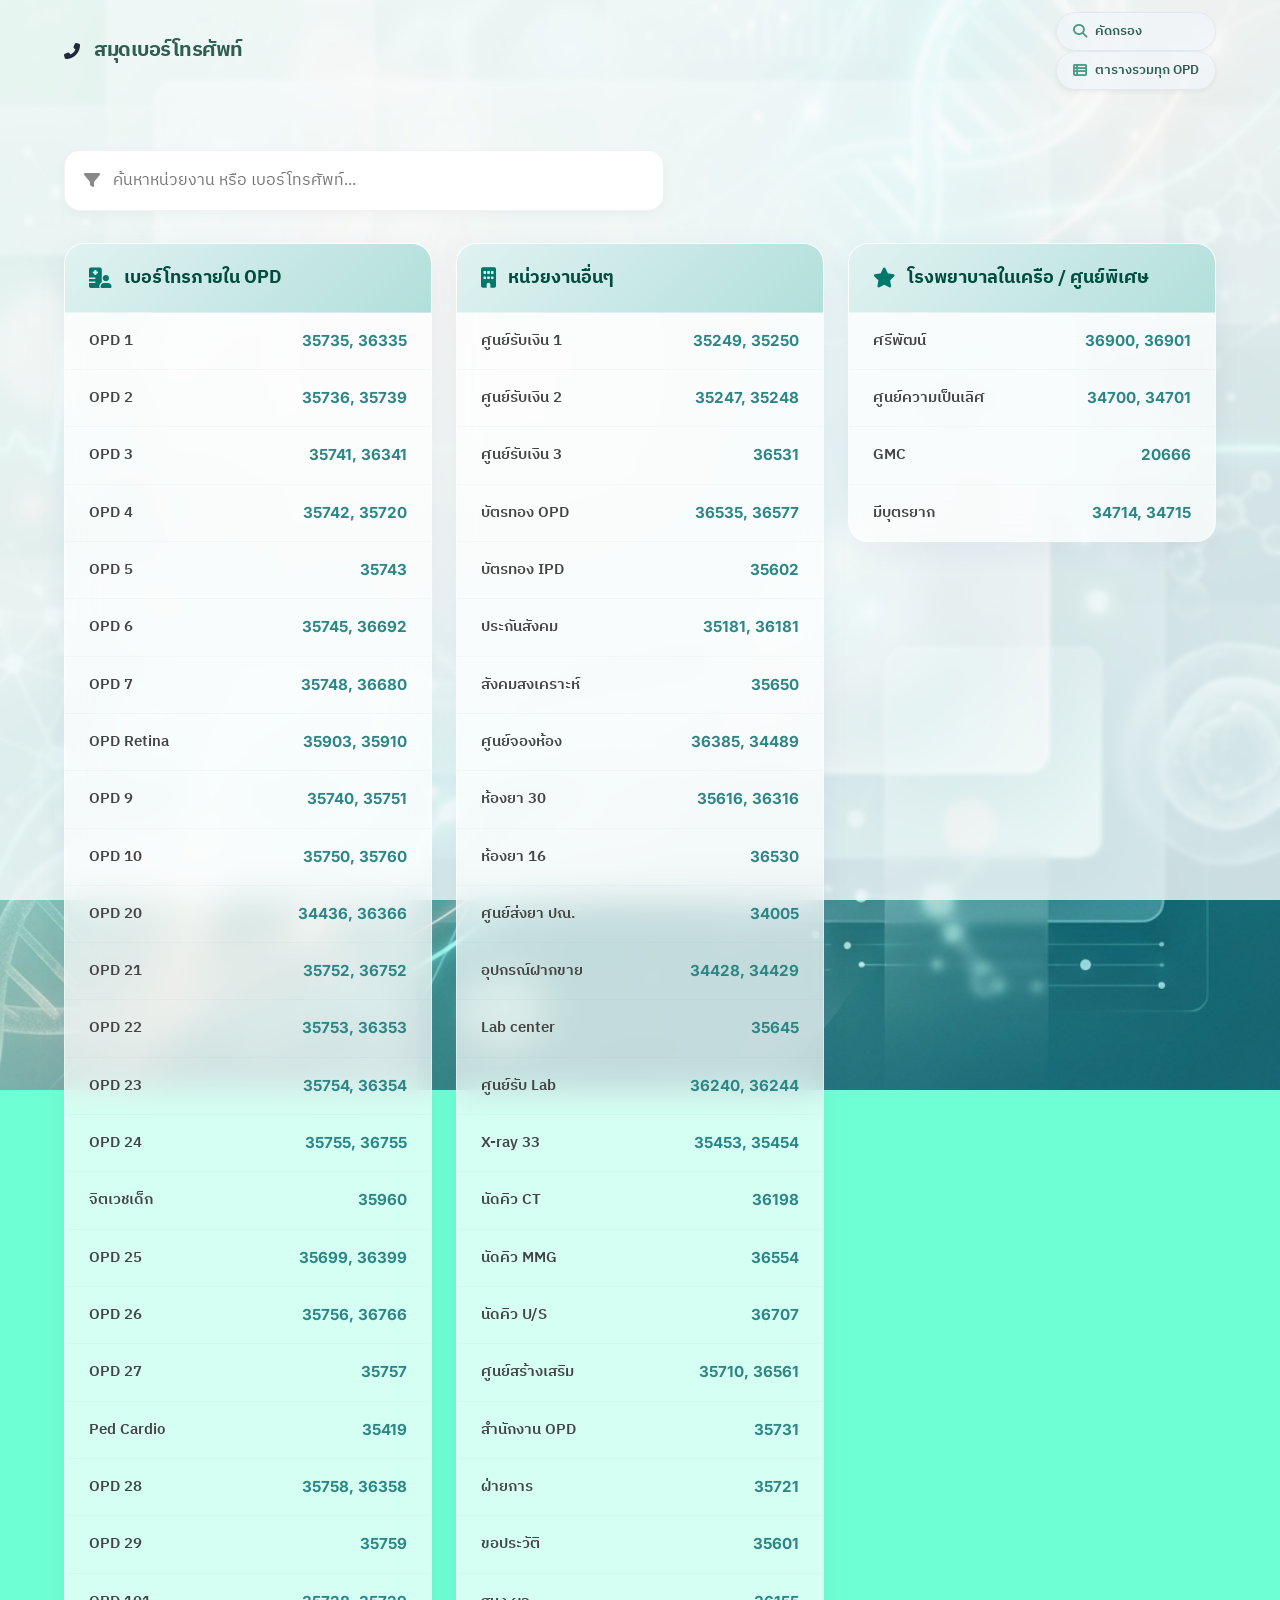
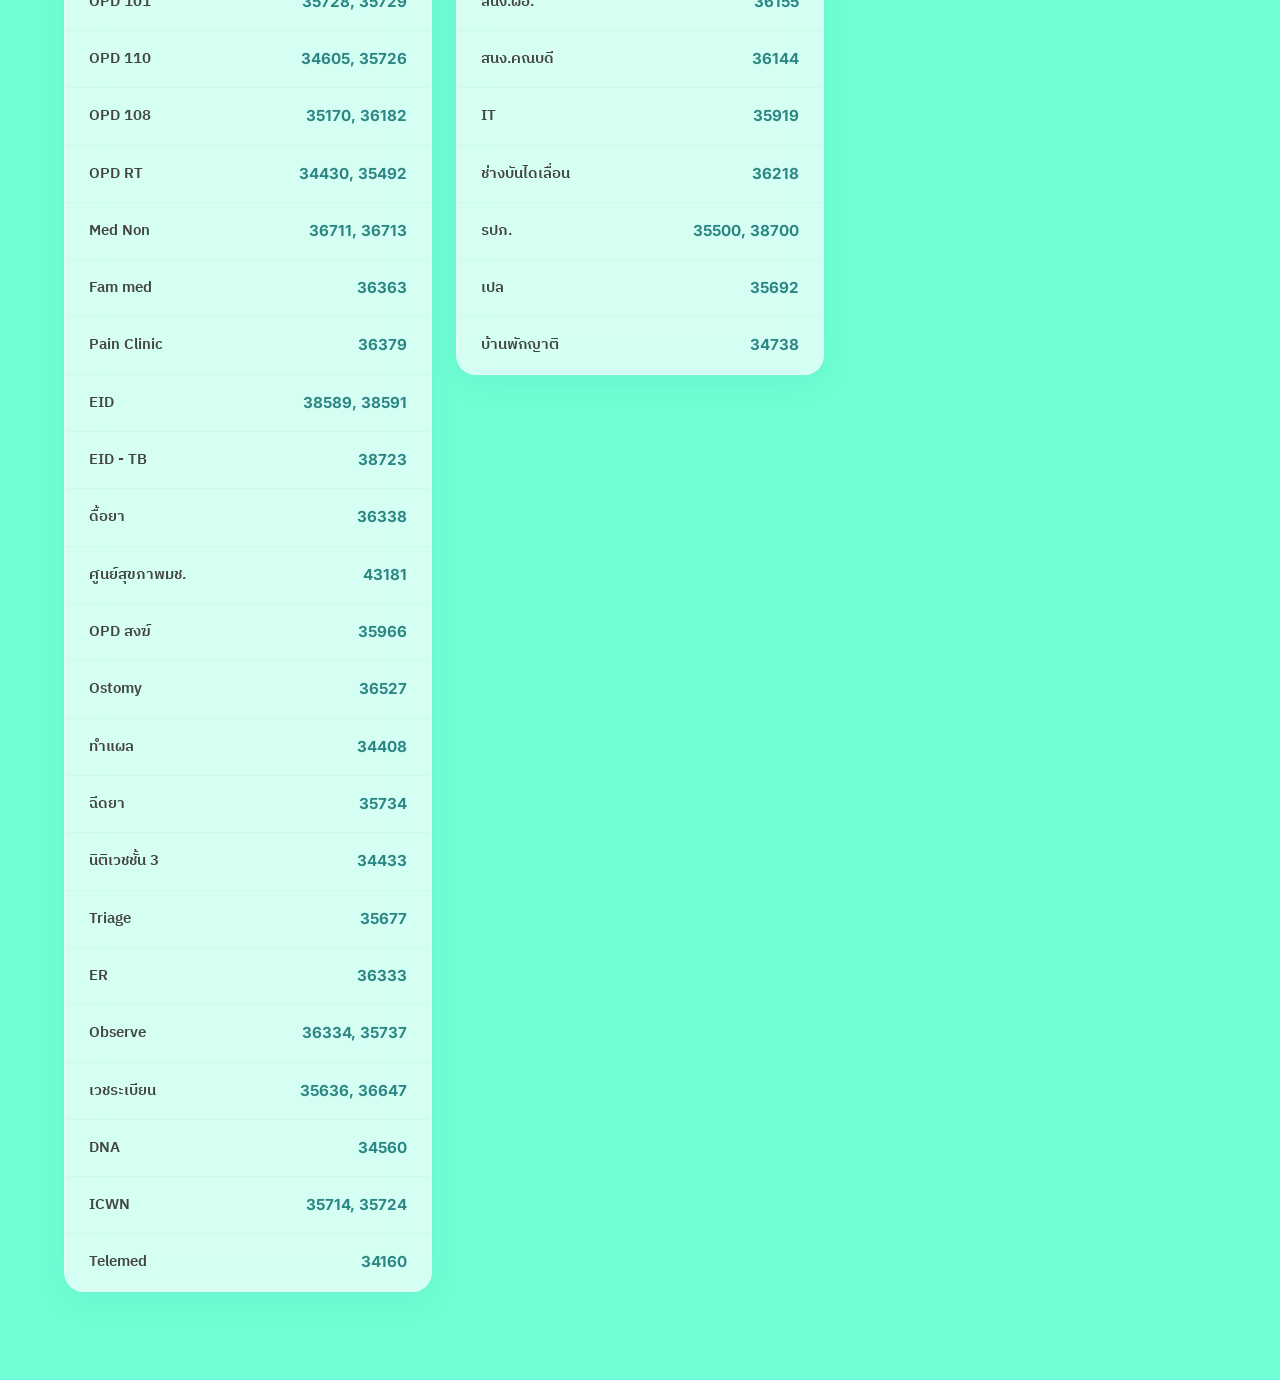
==== commit 49aafb48: "แก้ไขไฟล์เพิ่มเติม" ====
--- a/directory.html
+++ b/directory.html
@@ -1,11 +1,13 @@
 <!DOCTYPE html>
 <html lang="th">
+
 <head>
     <meta charset="UTF-8">
     <meta name="viewport" content="width=device-width, initial-scale=1.0">
     <title>สมุดเบอร์โทรศัพท์ - Smart Screening</title>
-    <link rel="stylesheet" href="style.css">
+    <link rel="stylesheet" href="style.css?v=3">
     <link rel="stylesheet" href="https://cdnjs.cloudflare.com/ajax/libs/font-awesome/6.4.0/css/all.min.css">
+    <link rel="icon" type="image/png" href="favicon.png">
     <link href="https://fonts.googleapis.com/css2?family=IBM+Plex+Sans+Thai:wght@300;400;500;600;700&family=Inter:wght@300;400;500;600;700&display=swap" rel="stylesheet">
     <style>
         .directory-container {
@@ -141,6 +143,7 @@
         }
     </style>
 </head>
+
 <body>
     <header class="top-bar">
         <div class="top-bar-inner">
@@ -167,112 +170,4360 @@
         <div class="directory-search-container">
             <div class="directory-search-wrapper">
                 <i class="fas fa-filter"></i>
-                <input type="text" id="directory-search" class="directory-search-input" placeholder="ค้นหาหน่วยงาน หรือ เบอร์โทรศัพท์...">
+                <input type="text" id="directory-search" class="directory-search-input"
+                    placeholder="ค้นหาหน่วยงาน หรือ เบอร์โทรศัพท์...">
             </div>
         </div>
 
-        <div class="directory-container">
-            <!-- Section 1: OPD -->
-            <section class="directory-section" data-section="opd">
-                <div class="directory-header">
-                    <i class="fas fa-hospital-user"></i>
-                    <h3>เบอร์โทรภายใน OPD</h3>
-                </div>
-                <div class="directory-table-wrapper">
-                    <table class="directory-table">
-                        <tbody id="opd-list">
-                            <!-- Items will be loaded by JS -->
-                        </tbody>
-                    </table>
-                </div>
-            </section>
-
-            <!-- Section 2: Other -->
-            <section class="directory-section" data-section="other">
-                <div class="directory-header">
-                    <i class="fas fa-building"></i>
-                    <h3>หน่วยงานอื่นๆ</h3>
-                </div>
-                <div class="directory-table-wrapper">
-                    <table class="directory-table">
-                        <tbody id="other-list">
-                            <!-- Items will be loaded by JS -->
-                        </tbody>
-                    </table>
-                </div>
-            </section>
-
-            <!-- Section 3: Affiliates -->
-            <section class="directory-section" data-section="affiliate">
-                <div class="directory-header">
-                    <i class="fas fa-star"></i>
-                    <h3>โรงพยาบาลในเครือ / ศูนย์พิเศษ</h3>
-                </div>
-                <div class="directory-table-wrapper">
-                    <table class="directory-table">
-                        <tbody id="affiliate-list">
-                            <!-- Items will be loaded by JS -->
-                        </tbody>
-                    </table>
-                </div>
-            </section>
+        <div class="directory-container" id="directory-content">
+            <!-- Sections will be injected here -->
         </div>
     </main>
 
     <script>
-        const opd_directory = [
-            ["OPD 1", "35735, 36335"], ["OPD 2", "35736, 35739"], ["OPD 3", "35741, 36341"], ["OPD 4", "35742, 35720"], ["OPD 5", "35743"],
-            ["OPD 6", "35745, 36692"], ["OPD 7", "35748, 36680"], ["OPD Retina", "35903, 35910"], ["OPD 9", "35740, 35751"], ["OPD 10", "35750, 35760"],
-            ["OPD 20", "34436, 36366"], ["OPD 21", "35752, 36752"], ["OPD 22", "35753, 36353"], ["OPD 23", "35754, 36354"], ["OPD 24", "35755, 36755"],
-            ["จิตเวชเด็ก", "35960"], ["OPD 25", "35699, 36399"], ["OPD 26", "35756, 36766"], ["OPD 27", "35757"], ["Ped Cardio", "35419"],
-            ["OPD 28", "35758, 36358"], ["OPD 29", "35759"], ["OPD 101", "35728, 35729"], ["OPD 110", "34605, 35726"], ["OPD 108", "35170, 36182"],
-            ["OPD RT", "34430, 35492"], ["Med Non", "36711, 36713"], ["Fam med", "36363"], ["Pain Clinic", "36379"], ["EID", "38589, 38591"],
-            ["EID - TB", "38723"], ["ดื้อยา", "36338"], ["ศูนย์สุขภาพมช.", "43181"], ["OPD สงฆ์", "35966"], ["Ostomy", "36527"],
-            ["ทำแผล", "34408"], ["ฉีดยา", "35734"], ["นิติเวชชั้น 3", "34433"], ["Triage", "35677"], ["ER", "36333"],
-            ["Observe", "36334, 35737"], ["เวชระเบียน", "35636, 36647"], ["DNA", "34560"], ["ICWN", "35714, 35724"], ["Telemed", "34160"]
-        ];
+        document.addEventListener('DOMContentLoaded', function () {
+            // Standalone Data
+            const appData = {
+    "conditions": [
+        {
+            "opd": "1",
+            "day_week": "",
+            "clinic": "Sx.Plastic",
+            "diagnosis": "Keloid ทั่วร่างกาย"
+        },
+        {
+            "opd": "1",
+            "day_week": "",
+            "clinic": "Sx.Plastic",
+            "diagnosis": "จี้ไฝ\/หูด ที่อยู่บริเวณใบหน้าทั้งหมด"
+        },
+        {
+            "opd": "1",
+            "day_week": "",
+            "clinic": "Sx.Plastic",
+            "diagnosis": "ก้อนบริเวณใบหน้าทั้งหมด"
+        },
+        {
+            "opd": "1",
+            "day_week": "",
+            "clinic": "Sx.Plastic",
+            "diagnosis": "ปวดกราม\/ขากรรไกร"
+        },
+        {
+            "opd": "1",
+            "day_week": "",
+            "clinic": "Sx.Plastic",
+            "diagnosis": "Clef lip Clef palate"
+        },
+        {
+            "opd": "1",
+            "day_week": "Tuesday",
+            "clinic": "",
+            "diagnosis": "ไฝ\/ติ่งเนื้อ\/ปานดำ บริเวณใบหน้า"
+        },
+        {
+            "opd": "1",
+            "day_week": "Thursday",
+            "clinic": "",
+            "diagnosis": "ไฝ\/ติ่งเนื้อ\/ปานดำ บริเวณใบหน้า"
+        },
+        {
+            "opd": "1",
+            "day_week": "Tuesday",
+            "clinic": "",
+            "diagnosis": "หูดบริเวณมือ"
+        },
+        {
+            "opd": "1",
+            "day_week": "Thursday",
+            "clinic": "",
+            "diagnosis": "หูดบริเวณมือ"
+        },
+        {
+            "opd": "1",
+            "day_week": "",
+            "clinic": "Sx.Plastic",
+            "diagnosis": "ก้อนบริเวณใบหน้าทั้งหมดตัดที่แนวผม"
+        },
+        {
+            "opd": "1",
+            "day_week": "",
+            "clinic": "Sx.Plastic",
+            "diagnosis": "ก้อนบริเวณใบหู"
+        },
+        {
+            "opd": "1",
+            "day_week": "",
+            "clinic": "Sx.Plastic",
+            "diagnosis": "ก้อนบริเวณมือตัดที่ข้อมือ* สัปดาห์ที่สาย HAND เป็น Plastic *"
+        },
+        {
+            "opd": "1",
+            "day_week": "",
+            "clinic": "Sx.Plastic",
+            "diagnosis": "สาย HAND : มือและข้อมือ"
+        },
+        {
+            "opd": "2",
+            "day_week": "",
+            "clinic": "Uro.Ped",
+            "diagnosis": "Hypospadias"
+        },
+        {
+            "opd": "2",
+            "day_week": "",
+            "clinic": "Uro.Ped",
+            "diagnosis": "Epispadias"
+        },
+        {
+            "opd": "2",
+            "day_week": "",
+            "clinic": "Uro.Ped",
+            "diagnosis": "Phimosis"
+        },
+        {
+            "opd": "2",
+            "day_week": "",
+            "clinic": "Uro.Ped",
+            "diagnosis": "Undescended Testis"
+        },
+        {
+            "opd": "2",
+            "day_week": "",
+            "clinic": "Uro.Ped",
+            "diagnosis": "Circumcision"
+        },
+        {
+            "opd": "2",
+            "day_week": "",
+            "clinic": "Neuro.Sx",
+            "diagnosis": "embolization"
+        },
+        {
+            "opd": "2",
+            "day_week": "",
+            "clinic": "Neuro.Sx",
+            "diagnosis": "Brain tumor \/ ก้อนต่างๆในสมอง"
+        },
+        {
+            "opd": "2",
+            "day_week": "",
+            "clinic": "Neuro.Sx",
+            "diagnosis": "Trauma > 24 ชม. ที่มีประวัติศีรษะกระแทก"
+        },
+        {
+            "opd": "2",
+            "day_week": "",
+            "clinic": "Neuro.Sx",
+            "diagnosis": "Epilepsy refer for Sx."
+        },
+        {
+            "opd": "2",
+            "day_week": "",
+            "clinic": "Uro.Sx.",
+            "diagnosis": "เปลี่ยนสาย Foley's cath อย่างเดียว (เคสเดิม)"
+        },
+        {
+            "opd": "2",
+            "day_week": "",
+            "clinic": "Uro.Sx.",
+            "diagnosis": "เคสใหม่ : Retained foley's cath จากห้องไหนให้ส่งกลับห้องเดิมเพื่อพิจารณา"
+        },
+        {
+            "opd": "2",
+            "day_week": "",
+            "clinic": "Uro.Sx.",
+            "diagnosis": "นิ่วทางเดินปัสสาวะ : รับเฉพาะ มีประวัติการรักษา \/ บันทึกข้อความ \/ ผลยืนยันว่าเป็นนิวทางเดินปัสสาวะจริง"
+        },
+        {
+            "opd": "2",
+            "day_week": "",
+            "clinic": "Uro.Sx.",
+            "diagnosis": "ปัสสาวะแสบขัด"
+        },
+        {
+            "opd": "2",
+            "day_week": "",
+            "clinic": "Uro.Sx.",
+            "diagnosis": "ปัสสาวะปนเลือด"
+        },
+        {
+            "opd": "2",
+            "day_week": "",
+            "clinic": "Uro.Sx.",
+            "diagnosis": "BPH"
+        },
+        {
+            "opd": "2",
+            "day_week": "",
+            "clinic": "Uro.Sx.",
+            "diagnosis": "CA"
+        },
+        {
+            "opd": "2",
+            "day_week": "Wednesday",
+            "clinic": "",
+            "diagnosis": "หูดบริเวณอวัยวะเพศชาย"
+        },
+        {
+            "opd": "2",
+            "day_week": "Thursday",
+            "clinic": "",
+            "diagnosis": "หูดบริเวณอวัยวะเพศชาย"
+        },
+        {
+            "opd": "2",
+            "day_week": "Wednesday",
+            "clinic": "",
+            "diagnosis": "Gonorrhea : ชาย"
+        },
+        {
+            "opd": "2",
+            "day_week": "Thursday",
+            "clinic": "",
+            "diagnosis": "Gonorrhea : ชาย"
+        },
+        {
+            "opd": "3",
+            "day_week": "Monday",
+            "clinic": "",
+            "diagnosis": "หูดบริเวณอวัยวะเพศหญิง"
+        },
+        {
+            "opd": "3",
+            "day_week": "Wednesday",
+            "clinic": "",
+            "diagnosis": "หูดบริเวณอวัยวะเพศหญิง"
+        },
+        {
+            "opd": "3",
+            "day_week": "Friday",
+            "clinic": "",
+            "diagnosis": "หูดบริเวณอวัยวะเพศหญิง"
+        },
+        {
+            "opd": "3",
+            "day_week": "Monday",
+            "clinic": "",
+            "diagnosis": "Gonorrhea : หญิง"
+        },
+        {
+            "opd": "3",
+            "day_week": "Wednesday",
+            "clinic": "",
+            "diagnosis": "Gonorrhea : หญิง"
+        },
+        {
+            "opd": "3",
+            "day_week": "Friday",
+            "clinic": "",
+            "diagnosis": "Gonorrhea : หญิง"
+        },
+        {
+            "opd": "3",
+            "day_week": "",
+            "clinic": "Gyne",
+            "diagnosis": "ปวดหน่วงท้องน้อย (ไม่มี ปัสสาวะแสบขัดร่วม)"
+        },
+        {
+            "opd": "3",
+            "day_week": "",
+            "clinic": "Gyne",
+            "diagnosis": "เลือดออกวางช่องคลอด"
+        },
+        {
+            "opd": "3",
+            "day_week": "",
+            "clinic": "Gyne",
+            "diagnosis": "ตรวจภายในประจำปี"
+        },
+        {
+            "opd": "3",
+            "day_week": "",
+            "clinic": "Gyne",
+            "diagnosis": "UPT positive มีเลือดออกทางช่องคลอดแต่ยังไม่ได้ฝากครรภ์"
+        },
+        {
+            "opd": "3",
+            "day_week": "",
+            "clinic": "Gyne",
+            "diagnosis": "Herpes"
+        },
+        {
+            "opd": "3",
+            "day_week": "",
+            "clinic": "Gyne",
+            "diagnosis": "Cyst"
+        },
+        {
+            "opd": "3",
+            "day_week": "",
+            "clinic": "Gyne",
+            "diagnosis": "ประจำเดือน \/ ตกขาวผิดปกติ"
+        },
+        {
+            "opd": "3",
+            "day_week": "",
+            "clinic": "Gyne",
+            "diagnosis": "หูด"
+        },
+        {
+            "opd": "3",
+            "day_week": "",
+            "clinic": "Gyne",
+            "diagnosis": "คลำพบก้อนบริเวณอวัยวะเพศ"
+        },
+        {
+            "opd": "3",
+            "day_week": "",
+            "clinic": "Gyne",
+            "diagnosis": "คลำพบก้อนบริเวณขาหนีบในตำแหน่งใกล้อวัยวะเพศ"
+        },
+        {
+            "opd": "3",
+            "day_week": "",
+            "clinic": "Onco Gyne",
+            "diagnosis": "Refer for CMT"
+        },
+        {
+            "opd": "3",
+            "day_week": "",
+            "clinic": "Onco Gyne",
+            "diagnosis": "Refer for Sx."
+        },
+        {
+            "opd": "4",
+            "day_week": "",
+            "clinic": "ANC",
+            "diagnosis": "ฝากครรภ์"
+        },
+        {
+            "opd": "4",
+            "day_week": "",
+            "clinic": "ANC",
+            "diagnosis": "U\/S"
+        },
+        {
+            "opd": "4",
+            "day_week": "",
+            "clinic": "ANC",
+            "diagnosis": "Amniocentesis"
+        },
+        {
+            "opd": "4",
+            "day_week": "",
+            "clinic": "ANC",
+            "diagnosis": "Cordocentesis"
+        },
+        {
+            "opd": "4",
+            "day_week": "",
+            "clinic": "ANC",
+            "diagnosis": "ให้คำปรึกษากรณีตั้งครรภ์ไม่พร้อม"
+        },
+        {
+            "opd": "5",
+            "day_week": "",
+            "clinic": "Uro Gyne",
+            "diagnosis": "POP"
+        },
+        {
+            "opd": "5",
+            "day_week": "",
+            "clinic": "Uro Gyne",
+            "diagnosis": "Cystocele"
+        },
+        {
+            "opd": "5",
+            "day_week": "",
+            "clinic": "Uro Gyne",
+            "diagnosis": "Vaginal stenosis"
+        },
+        {
+            "opd": "5",
+            "day_week": "",
+            "clinic": "Uro Gyne",
+            "diagnosis": "Uterine prolapse"
+        },
+        {
+            "opd": "5",
+            "day_week": "",
+            "clinic": "Uro Gyne",
+            "diagnosis": "Refer for Hysteroscopy"
+        },
+        {
+            "opd": "5",
+            "day_week": "",
+            "clinic": "Uro Gyne",
+            "diagnosis": "Refer for Cystectomy"
+        },
+        {
+            "opd": "5",
+            "day_week": "",
+            "clinic": "Uro Gyne",
+            "diagnosis": "Refer for Pessary"
+        },
+        {
+            "opd": "5",
+            "day_week": "",
+            "clinic": "วางแผนครอบครัว",
+            "diagnosis": "เตรียมความพร้อมก่อนมีบุตร"
+        },
+        {
+            "opd": "5",
+            "day_week": "",
+            "clinic": "วางแผนครอบครัว",
+            "diagnosis": "คุมกำเนิดมาตลอดเตรียมวางแผนมีบุตร"
+        },
+        {
+            "opd": "6",
+            "day_week": "",
+            "clinic": "ภูมิแพ้",
+            "diagnosis": "ภูมิแพ้ในระบบทางเดินหายใจ"
+        },
+        {
+            "opd": "6",
+            "day_week": "",
+            "clinic": "ภูมิแพ้",
+            "diagnosis": "ปรึกษาเรื่องการผ่าตัด Thyroid"
+        },
+        {
+            "opd": "6",
+            "day_week": "",
+            "clinic": "ภูมิแพ้",
+            "diagnosis": "ปรึกษาเรื่องการผ่าตัด Tonsils"
+        },
+        {
+            "opd": "6",
+            "day_week": "",
+            "clinic": "ภูมิแพ้",
+            "diagnosis": "ต่อม Adenoid โต"
+        },
+        {
+            "opd": "6",
+            "day_week": "",
+            "clinic": "ภูมิแพ้",
+            "diagnosis": "ผู้ป่วยมีอาการในระบบทางเดินหายใจที่ไม่มีไข้ร่วม"
+        },
+        {
+            "opd": "6",
+            "day_week": "",
+            "clinic": "ภูมิแพ้",
+            "diagnosis": "Skin Test - มีเฉพาะ test พื้นฐาน 9 test"
+        },
+        {
+            "opd": "6",
+            "day_week": "",
+            "clinic": "ENT Ped",
+            "diagnosis": "ปรึกษาเรื่องการผ่าตัด Thyid"
+        },
+        {
+            "opd": "6",
+            "day_week": "",
+            "clinic": "ENT Ped",
+            "diagnosis": "ปรึกษาเรื่องการผ่าตัด Tonsils"
+        },
+        {
+            "opd": "6",
+            "day_week": "",
+            "clinic": "ENT Ped",
+            "diagnosis": "ต่อม Adenoid โต"
+        },
+        {
+            "opd": "6",
+            "day_week": "",
+            "clinic": "ENT Ped",
+            "diagnosis": "ผู้ป่วยมีอาการในระบบทางเดินหายใจที่ไม่มีไข้ร่วม"
+        },
+        {
+            "opd": "6",
+            "day_week": "",
+            "clinic": "นอนกรน OSA",
+            "diagnosis": "Sleep test"
+        },
+        {
+            "opd": "6",
+            "day_week": "",
+            "clinic": "นอนกรน OSA",
+            "diagnosis": "นอนกรน"
+        },
+        {
+            "opd": "6",
+            "day_week": "",
+            "clinic": "นอนกรน OSA",
+            "diagnosis": "หยุดหายใจขณะหลับ"
+        },
+        {
+            "opd": "6",
+            "day_week": "",
+            "clinic": "นอนกรน OSA",
+            "diagnosis": "CPAP"
+        },
+        {
+            "opd": "6",
+            "day_week": "",
+            "clinic": "ENT Tumor",
+            "diagnosis": "มะเร็ง หู คอ จมูก"
+        },
+        {
+            "opd": "6",
+            "day_week": "",
+            "clinic": "ENT Tumor",
+            "diagnosis": "ก้อนบริเวณคอด้านหน้า"
+        },
+        {
+            "opd": "6",
+            "day_week": "",
+            "clinic": "Sinus",
+            "diagnosis": "Sinusitis"
+        },
+        {
+            "opd": "6",
+            "day_week": "",
+            "clinic": "Sinus",
+            "diagnosis": "ปรึกษาเรื่องการผ่าตัด Sinus"
+        },
+        {
+            "opd": "6",
+            "day_week": "",
+            "clinic": "Sinus",
+            "diagnosis": "ปรึกษาเรื่องการผ่าตัด Thyroid"
+        },
+        {
+            "opd": "6",
+            "day_week": "",
+            "clinic": "Sinus",
+            "diagnosis": "ปรึกษาเรื่องการผ่าตัด Tonsils"
+        },
+        {
+            "opd": "6",
+            "day_week": "",
+            "clinic": "Sinus",
+            "diagnosis": "ต่อม Adenoid โต"
+        },
+        {
+            "opd": "6",
+            "day_week": "",
+            "clinic": "Sinus",
+            "diagnosis": "ผู้ป่วยมีอาการในระบบทางเดินหายใจที่ไม่มีไข้ร่วม"
+        },
+        {
+            "opd": "6",
+            "day_week": "",
+            "clinic": "โสตประสาทหู",
+            "diagnosis": "การได้ยินลดลง"
+        },
+        {
+            "opd": "6",
+            "day_week": "",
+            "clinic": "โสตประสาทหู",
+            "diagnosis": "มีเสียงดังในหู่"
+        },
+        {
+            "opd": "6",
+            "day_week": "",
+            "clinic": "โสตประสาทหู",
+            "diagnosis": "Otitis"
+        },
+        {
+            "opd": "6",
+            "day_week": "",
+            "clinic": "โสตประสาทหู",
+            "diagnosis": "Otorrhea"
+        },
+        {
+            "opd": "6",
+            "day_week": "",
+            "clinic": "โสตประสาทหู",
+            "diagnosis": "Peripheral Vertigo"
+        },
+        {
+            "opd": "6",
+            "day_week": "",
+            "clinic": "เครื่องช่วยฟัง",
+            "diagnosis": "รับทั้ง New case และเคสเดิมต้องพบแพทย์เพื่อประเมินการได้ยินก่อน"
+        },
+        {
+            "opd": "7",
+            "day_week": "Monday",
+            "clinic": "",
+            "diagnosis": "ไฝ\/ติ่งเนื้อ ใกล้ดวงตา"
+        },
+        {
+            "opd": "7",
+            "day_week": "Tuesday",
+            "clinic": "",
+            "diagnosis": "ไฝ\/ติ่งเนื้อ ใกล้ดวงตา"
+        },
+        {
+            "opd": "7",
+            "day_week": "Wednesday",
+            "clinic": "",
+            "diagnosis": "ไฝ\/ติ่งเนื้อ ใกล้ดวงตา"
+        },
+        {
+            "opd": "7",
+            "day_week": "Friday",
+            "clinic": "",
+            "diagnosis": "ไฝ\/ติ่งเนื้อ ใกล้ดวงตา"
+        },
+        {
+            "opd": "Retina",
+            "day_week": "",
+            "clinic": "จอประสาทตา",
+            "diagnosis": "IOL Subluxation"
+        },
+        {
+            "opd": "Retina",
+            "day_week": "",
+            "clinic": "จอประสาทตา",
+            "diagnosis": "IOFB"
+        },
+        {
+            "opd": "Retina",
+            "day_week": "",
+            "clinic": "จอประสาทตา",
+            "diagnosis": "Endophthalmitis"
+        },
+        {
+            "opd": "Retina",
+            "day_week": "",
+            "clinic": "จอประสาทตา",
+            "diagnosis": "DR:Diabetic Retinopathy"
+        },
+        {
+            "opd": "Retina",
+            "day_week": "",
+            "clinic": "จอประสาทตา",
+            "diagnosis": "DME : Diabetic Macular Edema"
+        },
+        {
+            "opd": "Retina",
+            "day_week": "",
+            "clinic": "จอประสาทตา",
+            "diagnosis": "PDR : Proliferative Diabetic Retinopathy"
+        },
+        {
+            "opd": "Retina",
+            "day_week": "",
+            "clinic": "จอประสาทตา",
+            "diagnosis": "MH : Macular Hole"
+        },
+        {
+            "opd": "Retina",
+            "day_week": "",
+            "clinic": "จอประสาทตา",
+            "diagnosis": "RD:Retinal Detachment"
+        },
+        {
+            "opd": "Retina",
+            "day_week": "",
+            "clinic": "จอประสาทตา",
+            "diagnosis": "RRD: : Rhegmatogenous Retinal Detachment"
+        },
+        {
+            "opd": "Retina",
+            "day_week": "",
+            "clinic": "จอประสาทตา",
+            "diagnosis": "ERM : Epiretinal Membrane"
+        },
+        {
+            "opd": "9",
+            "day_week": "Monday",
+            "clinic": "",
+            "diagnosis": "ไฝ\/ติ่งเนื้อ\/หูด ประสงค์รักษาด้วยยา"
+        },
+        {
+            "opd": "9",
+            "day_week": "Tuesday",
+            "clinic": "",
+            "diagnosis": "ไฝ\/ติ่งเนื้อ\/หูด ประสงค์รักษาด้วยยา"
+        },
+        {
+            "opd": "9",
+            "day_week": "Wednesday",
+            "clinic": "",
+            "diagnosis": "ไฝ\/ติ่งเนื้อ\/หูด ประสงค์รักษาด้วยยา"
+        },
+        {
+            "opd": "9",
+            "day_week": "Thursday",
+            "clinic": "",
+            "diagnosis": "ไฝ\/ติ่งเนื้อ\/หูด ประสงค์รักษาด้วยยา"
+        },
+        {
+            "opd": "9",
+            "day_week": "Friday",
+            "clinic": "",
+            "diagnosis": "ไฝ\/ติ่งเนื้อ\/หูด ประสงค์รักษาด้วยยา"
+        },
+        {
+            "opd": "9",
+            "day_week": "Tuesday",
+            "clinic": "",
+            "diagnosis": "Adrenal mass Adrenal Vein Sampling (AVS)"
+        },
+        {
+            "opd": "9",
+            "day_week": "Thursday",
+            "clinic": "",
+            "diagnosis": "Adrenal mass Adrenal Vein Sampling (AVS)"
+        },
+        {
+            "opd": "9",
+            "day_week": "Tuesday",
+            "clinic": "",
+            "diagnosis": "Adrenal mass Biopsy"
+        },
+        {
+            "opd": "9",
+            "day_week": "Thursday",
+            "clinic": "",
+            "diagnosis": "Adrenal mass Biopsy"
+        },
+        {
+            "opd": "9",
+            "day_week": "",
+            "clinic": "Neuro.Med",
+            "diagnosis": "Refer Neuro med มหาราชฯ ครั้งแรก"
+        },
+        {
+            "opd": "9",
+            "day_week": "",
+            "clinic": "Neuro.Med",
+            "diagnosis": "ผู้ป่วยประสงค์ย้ายมารับการรักษาต่อเนื่องเกี่ยวกับ"
+        },
+        {
+            "opd": "9",
+            "day_week": "",
+            "clinic": "Neuro.Med",
+            "diagnosis": "อายุรกรรมทางระบบประสาท เช่น Stroke Dementia"
+        },
+        {
+            "opd": "9",
+            "day_week": "",
+            "clinic": "Neuro.Med",
+            "diagnosis": "Parkinson Migraine เป็นต้น"
+        },
+        {
+            "opd": "9",
+            "day_week": "",
+            "clinic": "Neuro.Med",
+            "diagnosis": "ผู้ป่วยใหม่สงสัยโรคอายุรกรรมทางระบบประสาท"
+        },
+        {
+            "opd": "9",
+            "day_week": "",
+            "clinic": "Neuro.Med",
+            "diagnosis": "ผู้ป่วยเดิม OPD21(Neuro) ผิดนัดเกิน 1 ปี"
+        },
+        {
+            "opd": "9",
+            "day_week": "",
+            "clinic": "Hemato",
+            "diagnosis": "Refer Hemato มหาราชฯ"
+        },
+        {
+            "opd": "9",
+            "day_week": "",
+            "clinic": "Hemato",
+            "diagnosis": "Lab CBC ผิดปกติประสงค์พบแพทย์"
+        },
+        {
+            "opd": "9",
+            "day_week": "",
+            "clinic": "Hemato",
+            "diagnosis": "ผู้ป่วยประสงค์ย้ายมารับการรักษาต่อเนื่องเกี่ยวกับอายุรกรรมโรคเลือด"
+        },
+        {
+            "opd": "9",
+            "day_week": "",
+            "clinic": "Hemato",
+            "diagnosis": "ผู้ป่วยเดิม OPD23(Hemato) ผิดนัดมีอาการ \/ ยาหมด"
+        },
+        {
+            "opd": "9",
+            "day_week": "",
+            "clinic": "Cardio",
+            "diagnosis": "Refer Cardio มหาราชฯ"
+        },
+        {
+            "opd": "9",
+            "day_week": "",
+            "clinic": "Cardio",
+            "diagnosis": "ผล EKG Abnormal"
+        },
+        {
+            "opd": "9",
+            "day_week": "",
+            "clinic": "Cardio",
+            "diagnosis": "ผู้ป่วยประสงค์ย้ายมารับการรักษาต่อเนื่องเกี่ยวกับอายุรกรรมโรคหัวใจ แต่ไม่มีประวัติการักษา \/บันทึกข้อความ \/ หนังสือส่งตัว"
+        },
+        {
+            "opd": "9",
+            "day_week": "",
+            "clinic": "Cardio",
+            "diagnosis": "ผู้ป่วยเดิม OPD22(Cardio) ผิดนัดมีอาการ \/ ยาหมด"
+        },
+        {
+            "opd": "9",
+            "day_week": "",
+            "clinic": "Endocine",
+            "diagnosis": "ผู้ป่วยใหม่ประสงค์ย้ายมารักษาต่อมีเอกสาร refer บันทึกข้อความ \/ ประวัติการรักษาที่ ไม่ได้ระบุ I131"
+        },
+        {
+            "opd": "9",
+            "day_week": "",
+            "clinic": "Endocine",
+            "diagnosis": "โรคอ้วน"
+        },
+        {
+            "opd": "9",
+            "day_week": "",
+            "clinic": "Endocine",
+            "diagnosis": "ผู้ป่วยประสงค์ย้ายมารับการรักษาต่อเนื่องเกี่ยวกับ อายุรกรรมต่อมไร้ท่อหรือไทรอยด์ แต่ไม่มีประวัติการรักษา \/ บันทึกข้อความ \/ หนังสือส่งตัว"
+        },
+        {
+            "opd": "9",
+            "day_week": "",
+            "clinic": "Onco",
+            "diagnosis": "Refer Oncologist"
+        },
+        {
+            "opd": "9",
+            "day_week": "",
+            "clinic": "Onco",
+            "diagnosis": "Multiple metastasis"
+        },
+        {
+            "opd": "9",
+            "day_week": "",
+            "clinic": "Onco",
+            "diagnosis": "CMT"
+        },
+        {
+            "opd": "9",
+            "day_week": "",
+            "clinic": "Onco",
+            "diagnosis": "Systemic therapy"
+        },
+        {
+            "opd": "9",
+            "day_week": "",
+            "clinic": "Onco",
+            "diagnosis": "Target therapy"
+        },
+        {
+            "opd": "9",
+            "day_week": "",
+            "clinic": "Onco",
+            "diagnosis": "New Case CA refer consult for palliative"
+        },
+        {
+            "opd": "9",
+            "day_week": "",
+            "clinic": "Onco",
+            "diagnosis": "New Case CA refer consult for pain clinic"
+        },
+        {
+            "opd": "9",
+            "day_week": "",
+            "clinic": "Nephro",
+            "diagnosis": "Refer Nephro มหาราชฯ"
+        },
+        {
+            "opd": "9",
+            "day_week": "",
+            "clinic": "Nephro",
+            "diagnosis": "ค่าไตผิดปกติประสงค์พบแพทย์"
+        },
+        {
+            "opd": "9",
+            "day_week": "",
+            "clinic": "Nephro",
+            "diagnosis": "ปัสสาวะมีลักษณะผิดปกติ เช่น ปัสสาวะเป็นฟอง ปัสสาวะบ่อย ปัสสาวะสีเข้ม แต่ไม่มี อาการปวดหน่วงท้องน้อย \/ ปัสสาวะแสบขัดร่วม"
+        },
+        {
+            "opd": "9",
+            "day_week": "",
+            "clinic": "Nephro",
+            "diagnosis": "ผู้ป่วยประสงค์ย้ายมารับการรักษาต่อเนื่องเกี่ยวกับอายุรกรรมโรคไต"
+        },
+        {
+            "opd": "9",
+            "day_week": "",
+            "clinic": "Nephro",
+            "diagnosis": "ผู้ป่วยเดิม OPD26(Nephro) ผิดนัดนัดมีอาการ \/ ยาหมด"
+        },
+        {
+            "opd": "9",
+            "day_week": "",
+            "clinic": "GI",
+            "diagnosis": "Refer GI med มหาราชฯ"
+        },
+        {
+            "opd": "9",
+            "day_week": "",
+            "clinic": "GI",
+            "diagnosis": "Stool occult blood positive ประสงค์พบแพทย์"
+        },
+        {
+            "opd": "9",
+            "day_week": "",
+            "clinic": "GI",
+            "diagnosis": "ผู้ป่วยประสงค์ย้ายมารับการรักษาต่อเนื่องเกี่ยวกับอายุรกรรมโรคทางเดินอาหาร"
+        },
+        {
+            "opd": "9",
+            "day_week": "",
+            "clinic": "GI",
+            "diagnosis": "ผู้ป่วยเดิม OPD23(GI) ผิดนัดมีอาการ \/ ยาหมด"
+        },
+        {
+            "opd": "9",
+            "day_week": "",
+            "clinic": "Rheumato",
+            "diagnosis": "Refer Rheumatologist มหาราชฯ"
+        },
+        {
+            "opd": "9",
+            "day_week": "",
+            "clinic": "Rheumato",
+            "diagnosis": "มีอาการปวดข้อต่างๆตามร่างกายหลายข้อร่วมกัน"
+        },
+        {
+            "opd": "9",
+            "day_week": "",
+            "clinic": "Rheumato",
+            "diagnosis": "ผู้ป่วยประสงค์ย้ายมารับการรักษาต่อเนื่องเกี่ยวกับอายุรกรรมโรคข้อและรูมาติสซั่ม"
+        },
+        {
+            "opd": "9",
+            "day_week": "",
+            "clinic": "Rheumato",
+            "diagnosis": "ผู้ป่วยเดิม OPD22(Rheumato) ผิดนัดมีอาการ \/ ยาหมด"
+        },
+        {
+            "opd": "9",
+            "day_week": "",
+            "clinic": "Chest",
+            "diagnosis": "Refer Chest med มหาราชฯ"
+        },
+        {
+            "opd": "9",
+            "day_week": "",
+            "clinic": "Chest",
+            "diagnosis": "ผู้ป่วยประสงค์ย้ายมารับการรักษาต่อเนื่องเกี่ยวกับอายุรกรรมโรคปอด"
+        },
+        {
+            "opd": "9",
+            "day_week": "",
+            "clinic": "Chest",
+            "diagnosis": "ผู้ป่วยเดิม OPD22(Chest) ผิดนัดมีอาการ \/ ยาหมด"
+        },
+        {
+            "opd": "10",
+            "day_week": "",
+            "clinic": "Spine",
+            "diagnosis": "Refer Ortho Spine มหาราชฯ"
+        },
+        {
+            "opd": "10",
+            "day_week": "",
+            "clinic": "Spine",
+            "diagnosis": "กระดูกหลังคด"
+        },
+        {
+            "opd": "10",
+            "day_week": "",
+            "clinic": "Spine",
+            "diagnosis": "กระดูกทับเส้นประสาท"
+        },
+        {
+            "opd": "10",
+            "day_week": "",
+            "clinic": "Spine",
+            "diagnosis": "ผู้ป่วยประสงค์ย้ายมารับการรักษาต่อเนื่องเกี่ยวกับโรคกระดูก ข้อ เอ็น และกล้ามเนื้อ"
+        },
+        {
+            "opd": "10",
+            "day_week": "",
+            "clinic": "Spine",
+            "diagnosis": "ผู้ป่วยเดิม OPD10 ผิดนัดมีอาการ \/ ยาหมด"
+        },
+        {
+            "opd": "10",
+            "day_week": "",
+            "clinic": "Hand",
+            "diagnosis": "Refer Ortho HAND มหาราชฯ"
+        },
+        {
+            "opd": "10",
+            "day_week": "",
+            "clinic": "Hand",
+            "diagnosis": "Lesion บริเวณมือและข้อมือ เช่น ก้อน \/ แผล เป็นต้น"
+        },
+        {
+            "opd": "10",
+            "day_week": "",
+            "clinic": "Hand",
+            "diagnosis": "ผู้ป่วยประสงค์ย้ายมารับการรักษาต่อเนื่องเกี่ยวกับโรคกระดูก ข้อ เอ็น และกล้ามเนื้อ"
+        },
+        {
+            "opd": "10",
+            "day_week": "",
+            "clinic": "Hand",
+            "diagnosis": "ผู้ป่วยเดิม OPD10 ผิดนัดมีอาการ \/ ยาหมด"
+        },
+        {
+            "opd": "10",
+            "day_week": "",
+            "clinic": "Adult",
+            "diagnosis": "Refer Ortho มหาราชฯ"
+        },
+        {
+            "opd": "10",
+            "day_week": "",
+            "clinic": "Adult",
+            "diagnosis": "ปวดเข่า เข่าเสื่อม"
+        },
+        {
+            "opd": "10",
+            "day_week": "",
+            "clinic": "Adult",
+            "diagnosis": "กระดูกพรุน"
+        },
+        {
+            "opd": "10",
+            "day_week": "",
+            "clinic": "Adult",
+            "diagnosis": "ผู้ป่วยประสงค์ย้ายมารับการรักษาต่อเนื่องเกี่ยวกับโรคกระดูก ข้อ เอ็น และกล้ามเนื้อ"
+        },
+        {
+            "opd": "10",
+            "day_week": "",
+            "clinic": "Adult",
+            "diagnosis": "ผู้ป่วยเดิม OPD10 ผิดนัดมีอาการ \/ ยาหมด"
+        },
+        {
+            "opd": "10",
+            "day_week": "",
+            "clinic": "Trauma",
+            "diagnosis": "Refer Ortho Trauma มหาราชฯ"
+        },
+        {
+            "opd": "10",
+            "day_week": "",
+            "clinic": "Trauma",
+            "diagnosis": "กระดูกหักจากการประสบอุบัติเหตุ"
+        },
+        {
+            "opd": "10",
+            "day_week": "",
+            "clinic": "Trauma",
+            "diagnosis": "ACL injury"
+        },
+        {
+            "opd": "10",
+            "day_week": "",
+            "clinic": "Trauma",
+            "diagnosis": "ผู้ป่วยประสงค์ย้ายมารับการรักษาต่อเนื่องเกี่ยวกับโรคกระดูก ข้อ เอ็น และกล้ามเนื้อ"
+        },
+        {
+            "opd": "10",
+            "day_week": "",
+            "clinic": "Trauma",
+            "diagnosis": "ผู้ป่วยเดิม OPD10 ผิดนัดมีอาการ \/ ยาหมด"
+        },
+        {
+            "opd": "10",
+            "day_week": "",
+            "clinic": "Ortho Tumor",
+            "diagnosis": "Refer Ortho Tumor มหาราชฯ"
+        },
+        {
+            "opd": "10",
+            "day_week": "",
+            "clinic": "Ortho Tumor",
+            "diagnosis": "มะเร็งที่มีการแพร่กระจายไปยังกระดูก"
+        },
+        {
+            "opd": "10",
+            "day_week": "",
+            "clinic": "Ortho Tumor",
+            "diagnosis": "ก้อนบริเวณกระดูก"
+        },
+        {
+            "opd": "10",
+            "day_week": "",
+            "clinic": "Ortho Tumor",
+            "diagnosis": "ผู้ป่วยประสงค์ย้ายมารับการรักษาต่อเนื่องเกี่ยวกับโรคกระดูก ข้อ เอ็น และกล้ามเนื้อ"
+        },
+        {
+            "opd": "10",
+            "day_week": "",
+            "clinic": "Ortho Tumor",
+            "diagnosis": "ผู้ป่วยเดิม OPD10 ผิดนัดมีอาการ \/ ยาหมด"
+        },
+        {
+            "opd": "10",
+            "day_week": "",
+            "clinic": "Foot",
+            "diagnosis": "Refer Ortho มหาราชฯ"
+        },
+        {
+            "opd": "10",
+            "day_week": "",
+            "clinic": "Foot",
+            "diagnosis": "รองช้ำ"
+        },
+        {
+            "opd": "10",
+            "day_week": "",
+            "clinic": "Foot",
+            "diagnosis": "เท้าแบน"
+        },
+        {
+            "opd": "10",
+            "day_week": "",
+            "clinic": "Foot",
+            "diagnosis": "ผู้ป่วยประสงค์ย้ายมารับการรักษาต่อเนื่องเกี่ยวกับโรคกระดูก ข้อ เอ็น และกล้ามเนื้อ"
+        },
+        {
+            "opd": "10",
+            "day_week": "",
+            "clinic": "Foot",
+            "diagnosis": "ผู้ป่วยเดิม OPD10 ผิดนัดมีอาการ \/ ยาหมด"
+        },
+        {
+            "opd": "10",
+            "day_week": "",
+            "clinic": "Ankle",
+            "diagnosis": "Refer Ortho มหาราชฯ"
+        },
+        {
+            "opd": "10",
+            "day_week": "",
+            "clinic": "Ankle",
+            "diagnosis": "รองช้ำ"
+        },
+        {
+            "opd": "10",
+            "day_week": "",
+            "clinic": "Ankle",
+            "diagnosis": "เท้าแบน"
+        },
+        {
+            "opd": "10",
+            "day_week": "",
+            "clinic": "Ankle",
+            "diagnosis": "ผู้ป่วยประสงค์ย้ายมารับการรักษาต่อเนื่องเกี่ยวกับโรคกระดูก ข้อ เอ็น และกล้ามเนื้อ"
+        },
+        {
+            "opd": "10",
+            "day_week": "",
+            "clinic": "Ankle",
+            "diagnosis": "ผู้ป่วยเดิม OPD10 ผิดนัดมีอาการ \/ ยาหมด"
+        },
+        {
+            "opd": "10",
+            "day_week": "",
+            "clinic": "Ankle",
+            "diagnosis": "เท้าปุก"
+        },
+        {
+            "opd": "10",
+            "day_week": "",
+            "clinic": "Ankle",
+            "diagnosis": "เท้าแบน"
+        },
+        {
+            "opd": "10",
+            "day_week": "",
+            "clinic": "Foot",
+            "diagnosis": "เท้าปุก"
+        },
+        {
+            "opd": "10",
+            "day_week": "",
+            "clinic": "Foot",
+            "diagnosis": "เท้าแบน"
+        },
+        {
+            "opd": "21",
+            "day_week": "Monday",
+            "clinic": "",
+            "diagnosis": "Adrenal mass Adrenal Vein Sampling (AVS)"
+        },
+        {
+            "opd": "21",
+            "day_week": "Wednesday",
+            "clinic": "",
+            "diagnosis": "Adrenal mass Adrenal Vein Sampling (AVS)"
+        },
+        {
+            "opd": "21",
+            "day_week": "Friday",
+            "clinic": "",
+            "diagnosis": "Adrenal mass Adrenal Vein Sampling (AVS)"
+        },
+        {
+            "opd": "21",
+            "day_week": "Monday",
+            "clinic": "",
+            "diagnosis": "Adrenal mass Biopsy"
+        },
+        {
+            "opd": "21",
+            "day_week": "Wednesday",
+            "clinic": "",
+            "diagnosis": "Adrenal mass Biopsy"
+        },
+        {
+            "opd": "21",
+            "day_week": "Friday",
+            "clinic": "",
+            "diagnosis": "Adrenal mass Biopsy"
+        },
+        {
+            "opd": "21",
+            "day_week": "Tuesday",
+            "clinic": "Skin.Med",
+            "diagnosis": "ปานแดง ต้องการ Laser"
+        },
+        {
+            "opd": "21",
+            "day_week": "Thursday",
+            "clinic": "Skin.Med",
+            "diagnosis": "ปานแดง ต้องการ Laser"
+        },
+        {
+            "opd": "25",
+            "day_week": "",
+            "clinic": "ทันตกรรม",
+            "diagnosis": "ขูดหินปูน"
+        },
+        {
+            "opd": "25",
+            "day_week": "",
+            "clinic": "ทันตกรรม",
+            "diagnosis": "อุนฟัน"
+        },
+        {
+            "opd": "25",
+            "day_week": "",
+            "clinic": "ทันตกรรม",
+            "diagnosis": "ถอนฟัน"
+        },
+        {
+            "opd": "26",
+            "day_week": "Friday",
+            "clinic": "Skin.Med",
+            "diagnosis": "ปานแดง ต้องการ Laser"
+        },
+        {
+            "opd": "26",
+            "day_week": "",
+            "clinic": "Skin",
+            "diagnosis": "Refer Skin med มหาราชฯ ครั้งแรก"
+        },
+        {
+            "opd": "26",
+            "day_week": "",
+            "clinic": "Skin",
+            "diagnosis": "ผู้ป่วยประสงค์ย้ายมารับการรักษาต่อเนื่องเกี่ยวกับอายุรกรรมโรคผิวหนัง"
+        },
+        {
+            "opd": "9",
+            "day_week": "",
+            "clinic": "Skin",
+            "diagnosis": "ผู้ป่วยเดิม OPD26(Skin) ผิดนัดเกิน 1 ปี"
+        },
+        {
+            "opd": "9",
+            "day_week": "",
+            "clinic": "Sx.HBP",
+            "diagnosis": "TACE"
+        },
+        {
+            "opd": "9",
+            "day_week": "",
+            "clinic": "Sx.HBP",
+            "diagnosis": "PTBD"
+        },
+        {
+            "opd": "101",
+            "day_week": "",
+            "clinic": "Sx.HBP",
+            "diagnosis": "RFA"
+        },
+        {
+            "opd": "101",
+            "day_week": "",
+            "clinic": "Sx.HBP",
+            "diagnosis": "MWA"
+        },
+        {
+            "opd": "101",
+            "day_week": "",
+            "clinic": "Sx.HBP",
+            "diagnosis": "ICGR15"
+        },
+        {
+            "opd": "101",
+            "day_week": "",
+            "clinic": "Sx.HBP",
+            "diagnosis": "HIPEC"
+        },
+        {
+            "opd": "101",
+            "day_week": "",
+            "clinic": "Sx.HBP",
+            "diagnosis": "Symptomatic gall stone"
+        },
+        {
+            "opd": "101",
+            "day_week": "",
+            "clinic": "Sx.HBP",
+            "diagnosis": "Acute pancreatitis without retain ampullary \/ common bile duct stone"
+        },
+        {
+            "opd": "101",
+            "day_week": "",
+            "clinic": "Sx.HBP",
+            "diagnosis": "Intrahepatic duct stone"
+        },
+        {
+            "opd": "101",
+            "day_week": "",
+            "clinic": "Sx.HBP",
+            "diagnosis": "Acute cholecystitis without common bile duct stone"
+        },
+        {
+            "opd": "101",
+            "day_week": "",
+            "clinic": "Sx.GI",
+            "diagnosis": "Hemorrhoid"
+        },
+        {
+            "opd": "101",
+            "day_week": "",
+            "clinic": "Sx.GI",
+            "diagnosis": "Appendicitis"
+        },
+        {
+            "opd": "101",
+            "day_week": "",
+            "clinic": "Sx.GI",
+            "diagnosis": "Bowel obstruction"
+        },
+        {
+            "opd": "101",
+            "day_week": "",
+            "clinic": "Sx.GI",
+            "diagnosis": "Fistula in ano"
+        },
+        {
+            "opd": "101",
+            "day_week": "",
+            "clinic": "Sx.GI",
+            "diagnosis": "GIST"
+        },
+        {
+            "opd": "101",
+            "day_week": "",
+            "clinic": "Sx.GI",
+            "diagnosis": "มะเร็งทางเดินอาหาร refer for Sx."
+        },
+        {
+            "opd": "101",
+            "day_week": "",
+            "clinic": "Sx.GI",
+            "diagnosis": "Inguinal Hernia"
+        },
+        {
+            "opd": "101",
+            "day_week": "",
+            "clinic": "Sx.GI",
+            "diagnosis": "Diaphragmatic Hernia"
+        },
+        {
+            "opd": "101",
+            "day_week": "",
+            "clinic": "Sx.HNB",
+            "diagnosis": "ก้อนต่างๆตามร่างกาย"
+        },
+        {
+            "opd": "101",
+            "day_week": "",
+            "clinic": "Sx.HNB",
+            "diagnosis": "ก้อนที่เต้านม"
+        },
+        {
+            "opd": "101",
+            "day_week": "",
+            "clinic": "Sx.HNB",
+            "diagnosis": "CA Breast"
+        },
+        {
+            "opd": "101",
+            "day_week": "",
+            "clinic": "Sx.HNB",
+            "diagnosis": "ยังไม่ได้ผ่าตัด ส่ง OPD101 ได้กรณี refer for Sx."
+        },
+        {
+            "opd": "101",
+            "day_week": "",
+            "clinic": "Sx.HNB",
+            "diagnosis": "ยังไม่ได้ผ่าตัด ส่ง OPD101 ได้กรณี refer for CMT"
+        },
+        {
+            "opd": "101",
+            "day_week": "",
+            "clinic": "Sx.VAS",
+            "diagnosis": "Refer for AVF"
+        },
+        {
+            "opd": "101",
+            "day_week": "",
+            "clinic": "Sx.VAS",
+            "diagnosis": "เส้นเลือดขอด ( CVI )"
+        },
+        {
+            "opd": "101",
+            "day_week": "Tuesday",
+            "clinic": "",
+            "diagnosis": "Adrenal mass Rerfer for Adrenalectomy"
+        },
+        {
+            "opd": "101",
+            "day_week": "Monday",
+            "clinic": "",
+            "diagnosis": "ก้อนต่างๆตามลำตัว และ ศีรษะ"
+        },
+        {
+            "opd": "101",
+            "day_week": "Tuesday",
+            "clinic": "",
+            "diagnosis": "ก้อนต่างๆตามลำตัว และ ศีรษะ"
+        },
+        {
+            "opd": "101",
+            "day_week": "Wednesday",
+            "clinic": "",
+            "diagnosis": "ก้อนต่างๆตามลำตัว และ ศีรษะ"
+        },
+        {
+            "opd": "101",
+            "day_week": "Thursday",
+            "clinic": "",
+            "diagnosis": "ก้อนต่างๆตามลำตัว และ ศีรษะ"
+        },
+        {
+            "opd": "101",
+            "day_week": "Monday",
+            "clinic": "",
+            "diagnosis": "ก้อนบริเวณขาหนีบ R\/O Hernia"
+        },
+        {
+            "opd": "101",
+            "day_week": "Tuesday",
+            "clinic": "",
+            "diagnosis": "ก้อนบริเวณขาหนีบ R\/O Hernia"
+        },
+        {
+            "opd": "101",
+            "day_week": "Wednesday",
+            "clinic": "",
+            "diagnosis": "ก้อนบริเวณขาหนีบ R\/O Hernia"
+        },
+        {
+            "opd": "101",
+            "day_week": "Thursday",
+            "clinic": "",
+            "diagnosis": "ก้อนบริเวณขาหนีบ R\/O Hernia"
+        },
+        {
+            "opd": "101",
+            "day_week": "Monday",
+            "clinic": "",
+            "diagnosis": "ก้อนบริเวณทวารหนัก"
+        },
+        {
+            "opd": "101",
+            "day_week": "Wednesday",
+            "clinic": "",
+            "diagnosis": "ก้อนบริเวณอวัยวะเพศชายหรือใกล้เคียงอวัยวะเพศชาย"
+        },
+        {
+            "opd": "101",
+            "day_week": "Thursday",
+            "clinic": "",
+            "diagnosis": "ก้อนบริเวณอวัยวะเพศชายหรือใกล้เคียงอวัยวะเพศชาย"
+        },
+        {
+            "opd": "101",
+            "day_week": "Monday",
+            "clinic": "",
+            "diagnosis": "ก้อนบริเวณอวัยวะเพศหญิงหรือใกล้เคียงอวัยวะเพศหญิง"
+        },
+        {
+            "opd": "101",
+            "day_week": "Wednesday",
+            "clinic": "",
+            "diagnosis": "ก้อนบริเวณอวัยวะเพศหญิงหรือใกล้เคียงอวัยวะเพศหญิง"
+        },
+        {
+            "opd": "101",
+            "day_week": "Friday",
+            "clinic": "",
+            "diagnosis": "ก้อนบริเวณอวัยวะเพศหญิงหรือใกล้เคียงอวัยวะเพศหญิง"
+        },
+        {
+            "opd": "101",
+            "day_week": "Monday",
+            "clinic": "",
+            "diagnosis": "ไฝ\/ติ่งเนื้อ ตามลำตัวประสงค์ต้ดออก"
+        },
+        {
+            "opd": "101",
+            "day_week": "Tuesday",
+            "clinic": "",
+            "diagnosis": "ไฝ\/ติ่งเนื้อ ตามลำตัวประสงค์ต้ดออก"
+        },
+        {
+            "opd": "101",
+            "day_week": "Wednesday",
+            "clinic": "",
+            "diagnosis": "ไฝ\/ติ่งเนื้อ ตามลำตัวประสงค์ต้ดออก"
+        },
+        {
+            "opd": "101",
+            "day_week": "Thursday",
+            "clinic": "",
+            "diagnosis": "ไฝ\/ติ่งเนื้อ ตามลำตัวประสงค์ต้ดออก"
+        },
+        {
+            "opd": "101",
+            "day_week": "",
+            "clinic": "Hand",
+            "diagnosis": "ก้อนบริเวณข้อต่อตามร่างกาย"
+        },
+        {
+            "opd": "101",
+            "day_week": "",
+            "clinic": "Hand",
+            "diagnosis": "ก้อนบริเวณเมือตัดที่ข้อมือ * สัปดาห์ที่สาย HAND เป็น Ortho *"
+        },
+        {
+            "opd": "10",
+            "day_week": "",
+            "clinic": "Ortho Tumor",
+            "diagnosis": "ก้อนบริเวณข้อต่อตามร่างกาย"
+        },
+        {
+            "opd": "10",
+            "day_week": "",
+            "clinic": "Ortho Tumor",
+            "diagnosis": "ก้อนบริเวณเมือตัดที่ข้อมือ * สัปดาห์ที่สาย HAND เป็น Ortho *"
+        },
+        {
+            "opd": "10",
+            "day_week": "",
+            "clinic": "",
+            "diagnosis": ""
+        },
+        {
+            "opd": "10",
+            "day_week": "",
+            "clinic": "",
+            "diagnosis": ""
+        },
+        {
+            "opd": "EID",
+            "day_week": "",
+            "clinic": "EID Clinic",
+            "diagnosis": "ไข้ ร่วมกับไอ \/ เจ็บคอ \/ น้ำมูก \/ เสมหะ"
+        },
+        {
+            "opd": "EID",
+            "day_week": "",
+            "clinic": "EID Clinic",
+            "diagnosis": "ไข้ออกผื่น"
+        },
+        {
+            "opd": "EID",
+            "day_week": "",
+            "clinic": "EID Clinic",
+            "diagnosis": "อีสุกอีใส"
+        },
+        {
+            "opd": "EID",
+            "day_week": "",
+            "clinic": "EID Clinic",
+            "diagnosis": "งูสวัด ( ในระยะแพร่กระจายเชื้อ )"
+        },
+        {
+            "opd": "EID",
+            "day_week": "",
+            "clinic": "EID Clinic",
+            "diagnosis": "Covid-19"
+        },
+        {
+            "opd": "EID",
+            "day_week": "",
+            "clinic": "EID Clinic",
+            "diagnosis": "ไข้หวัดใหญ่"
+        },
+        {
+            "opd": "EID",
+            "day_week": "",
+            "clinic": "EID Clinic",
+            "diagnosis": "RSV"
+        },
+        {
+            "opd": "EID",
+            "day_week": "",
+            "clinic": "EID Clinic",
+            "diagnosis": "หิด"
+        },
+        {
+            "opd": "EID",
+            "day_week": "",
+            "clinic": "EID - TB Clinic",
+            "diagnosis": "ผู้ป่วยวัณโรคปอด"
+        },
+        {
+            "opd": "EID",
+            "day_week": "",
+            "clinic": "EID - TB Clinic",
+            "diagnosis": "ไอเรื้อรัง > 2 สัปดาห์"
+        },
+        {
+            "opd": "EID",
+            "day_week": "",
+            "clinic": "EID - TB Clinic",
+            "diagnosis": "เสมหะปนเลือด"
+        },
+        {
+            "opd": "EID",
+            "day_week": "",
+            "clinic": "EID - TB Clinic",
+            "diagnosis": "คัดกรองวัณโรคปอด"
+        },
+        {
+            "opd": "EID",
+            "day_week": "",
+            "clinic": "EID - TB Clinic",
+            "diagnosis": "FLOW R\/O TB"
+        },
+        {
+            "opd": "108",
+            "day_week": "",
+            "clinic": "ตรวจอายุรกรรมทั่วไป (108)",
+            "diagnosis": "สิทธิประกันสังคมมหาราชฯ"
+        },
+        {
+            "opd": "108",
+            "day_week": "",
+            "clinic": "ตรวจอายุรกรรมทั่วไป (108)",
+            "diagnosis": "เคสเดิม 108 คลินิก"
+        },
+        {
+            "opd": "108",
+            "day_week": "",
+            "clinic": "ตรวจอายุรกรรมทั่วไป (108)",
+            "diagnosis": "ตรวจสุขภาพเพื่อขอใบรับรองแพทย์ทั่วไป"
+        },
+        {
+            "opd": "108",
+            "day_week": "",
+            "clinic": "ตรวจอายุรกรรมทั่วไป (108)",
+            "diagnosis": "ต่อใบขับขี่"
+        },
+        {
+            "opd": "108",
+            "day_week": "",
+            "clinic": "ตรวจอายุรกรรมทั่วไป (108)",
+            "diagnosis": "สมัครเรียน \/ สมัครงาน (ภายในประเทศ)"
+        },
+        {
+            "opd": "108",
+            "day_week": "",
+            "clinic": "ตรวจอายุรกรรมทั่วไป (108)",
+            "diagnosis": "อุปสมบท"
+        },
+        {
+            "opd": "108",
+            "day_week": "",
+            "clinic": "ตรวจอายุรกรรมทั่วไป (108)",
+            "diagnosis": "ตรวจสุขภาพประจำปี"
+        },
+        {
+            "opd": "108",
+            "day_week": "",
+            "clinic": "ตรวจอายุรกรรมทั่วไป (108)",
+            "diagnosis": "ตรวจภูมิคุ้มกันวัคซีน"
+        },
+        {
+            "opd": "108",
+            "day_week": "",
+            "clinic": "ตรวจอายุรกรรมทั่วไป (108)",
+            "diagnosis": "คลินิกวัคซีนทางเลือกชนิดต่างๆ"
+        },
+        {
+            "opd": "ศูนย์สุขภาพ มช.",
+            "day_week": "",
+            "clinic": "ตรวจอายุรกรรมทั่วไป (ศูนย์สุขภาพ มช.)",
+            "diagnosis": "นักศึกษามช."
+        },
+        {
+            "opd": "ศูนย์สุขภาพ มช.",
+            "day_week": "",
+            "clinic": "ตรวจอายุรกรรมทั่วไป (ศูนย์สุขภาพ มช.)",
+            "diagnosis": "บุคลากรภายในมหาวิทยาลัยเชียงใหม่"
+        },
+        {
+            "opd": "ศูนย์สุขภาพ มช.",
+            "day_week": "",
+            "clinic": "ตรวจอายุรกรรมทั่วไป (ศูนย์สุขภาพ มช.)",
+            "diagnosis": "บริการทำแผล"
+        },
+        {
+            "opd": "ศูนย์สุขภาพ มช.",
+            "day_week": "",
+            "clinic": "ตรวจอายุรกรรมทั่วไป (ศูนย์สุขภาพ มช.)",
+            "diagnosis": "ตรวจภูมิคุ้มกันวัคซีน"
+        },
+        {
+            "opd": "ศูนย์สุขภาพ มช.",
+            "day_week": "",
+            "clinic": "ตรวจอายุรกรรมทั่วไป (ศูนย์สุขภาพ มช.)",
+            "diagnosis": "คลินิกวัคซีนทางเลือกชนิดต่างๆ"
+        },
+        {
+            "opd": "ศูนย์สุขภาพ มช.",
+            "day_week": "",
+            "clinic": "ตรวจอายุรกรรมทั่วไป (ศูนย์สุขภาพ มช.)",
+            "diagnosis": "ศูนย์สุขใจ (CMU Mental Health Center)"
+        },
+        {
+            "opd": "Pain",
+            "day_week": "",
+            "clinic": "Pain clinic",
+            "diagnosis": "Pain"
+        },
+        {
+            "opd": "Pain",
+            "day_week": "",
+            "clinic": "Pain clinic",
+            "diagnosis": "Chronic Pain"
+        },
+        {
+            "opd": "Pain",
+            "day_week": "",
+            "clinic": "Pain clinic",
+            "diagnosis": "ปวดเรื้อรัง"
+        },
+        {
+            "opd": "Pain",
+            "day_week": "",
+            "clinic": "Pain clinic",
+            "diagnosis": "คลินิกแก้ปวด"
+        },
+        {
+            "opd": "Pain",
+            "day_week": "",
+            "clinic": "Pain clinic",
+            "diagnosis": "Consult Pain"
+        }
+    ],
+    "schedule": [
+        {
+            "opd": "1",
+            "day_week": "Monday",
+            "clinic": "ผ่าตัดกระเพาะ",
+            "time_slot": "",
+            "age_group": "≥15",
+            "tel": "36335 , 35735",
+            "remark": ""
+        },
+        {
+            "opd": "1",
+            "day_week": "Monday",
+            "clinic": "CVT",
+            "time_slot": "",
+            "age_group": "≥15",
+            "tel": "36335 , 35735",
+            "remark": ""
+        },
+        {
+            "opd": "1",
+            "day_week": "Monday",
+            "clinic": "Sx.Ped",
+            "time_slot": "",
+            "age_group": "<15",
+            "tel": "36335 , 35735",
+            "remark": ""
+        },
+        {
+            "opd": "1",
+            "day_week": "Tuesday",
+            "clinic": "Sx.Plastic",
+            "time_slot": "",
+            "age_group": "≥15",
+            "tel": "36335 , 35735",
+            "remark": ""
+        },
+        {
+            "opd": "1",
+            "day_week": "Tuesday",
+            "clinic": "Sx.Plastic",
+            "time_slot": "",
+            "age_group": "<15",
+            "tel": "36335 , 35735",
+            "remark": ""
+        },
+        {
+            "opd": "1",
+            "day_week": "Wednesday",
+            "clinic": "Sx.Ped",
+            "time_slot": "",
+            "age_group": "<15",
+            "tel": "36335 , 35735",
+            "remark": ""
+        },
+        {
+            "opd": "1",
+            "day_week": "Wednesday",
+            "clinic": "ผ่าตัดกระเพาะ",
+            "time_slot": "",
+            "age_group": "≥15",
+            "tel": "36335 , 35735",
+            "remark": ""
+        },
+        {
+            "opd": "1",
+            "day_week": "Thursday",
+            "clinic": "Sx.plastic",
+            "time_slot": "",
+            "age_group": "≥15",
+            "tel": "36335 , 35735",
+            "remark": ""
+        },
+        {
+            "opd": "1",
+            "day_week": "Thursday",
+            "clinic": "Sx.plastic",
+            "time_slot": "",
+            "age_group": "<15",
+            "tel": "36335 , 35735",
+            "remark": ""
+        },
+        {
+            "opd": "1",
+            "day_week": "Friday",
+            "clinic": "CVT",
+            "time_slot": "",
+            "age_group": "≥15",
+            "tel": "36335 , 35735",
+            "remark": ""
+        },
+        {
+            "opd": "2",
+            "day_week": "Monday",
+            "clinic": "Uro.Ped",
+            "time_slot": "",
+            "age_group": "<15",
+            "tel": "35736 , 35739",
+            "remark": ""
+        },
+        {
+            "opd": "2",
+            "day_week": "Monday",
+            "clinic": "Neuro.Sx",
+            "time_slot": "",
+            "age_group": "≥15",
+            "tel": "35736 , 35739",
+            "remark": ""
+        },
+        {
+            "opd": "2",
+            "day_week": "Tuesday",
+            "clinic": "Neuro.Sx",
+            "time_slot": "",
+            "age_group": "≥15",
+            "tel": "35736 , 35739",
+            "remark": ""
+        },
+        {
+            "opd": "2",
+            "day_week": "Wednesday",
+            "clinic": "Uro.Sx.",
+            "time_slot": "",
+            "age_group": "≥15",
+            "tel": "35736 , 35739",
+            "remark": ""
+        },
+        {
+            "opd": "2",
+            "day_week": "Wednesday",
+            "clinic": "Uro.Ped",
+            "time_slot": "",
+            "age_group": "<15",
+            "tel": "35736 , 35739",
+            "remark": ""
+        },
+        {
+            "opd": "2",
+            "day_week": "Thursday",
+            "clinic": "Uro.Sx.",
+            "time_slot": "",
+            "age_group": "≥15",
+            "tel": "35736 , 35739",
+            "remark": ""
+        },
+        {
+            "opd": "2",
+            "day_week": "Friday",
+            "clinic": "Neuro.Sx",
+            "time_slot": "",
+            "age_group": "≥15",
+            "tel": "35736 , 35739",
+            "remark": ""
+        },
+        {
+            "opd": "3",
+            "day_week": "Monday",
+            "clinic": "Gyne",
+            "time_slot": "",
+            "age_group": "≥15",
+            "tel": "35741 , 36341",
+            "remark": ""
+        },
+        {
+            "opd": "3",
+            "day_week": "Tuesday",
+            "clinic": "Onco Gyne",
+            "time_slot": "",
+            "age_group": "≥15",
+            "tel": "35741 , 36341",
+            "remark": ""
+        },
+        {
+            "opd": "3",
+            "day_week": "Wednesday",
+            "clinic": "Gyne",
+            "time_slot": "",
+            "age_group": "≥15",
+            "tel": "35741 , 36341",
+            "remark": ""
+        },
+        {
+            "opd": "3",
+            "day_week": "Thursday",
+            "clinic": "Onco Gyne",
+            "time_slot": "",
+            "age_group": "≥15",
+            "tel": "35741 , 36341",
+            "remark": ""
+        },
+        {
+            "opd": "3",
+            "day_week": "Friday",
+            "clinic": "Gyne",
+            "time_slot": "",
+            "age_group": "≥15",
+            "tel": "35741 , 36341",
+            "remark": ""
+        },
+        {
+            "opd": "4",
+            "day_week": "Monday",
+            "clinic": "ANC",
+            "time_slot": "",
+            "age_group": "≥15",
+            "tel": "35742 , 35720",
+            "remark": ""
+        },
+        {
+            "opd": "4",
+            "day_week": "Tuesday",
+            "clinic": "ANC",
+            "time_slot": "",
+            "age_group": "≥15",
+            "tel": "35742 , 35720",
+            "remark": ""
+        },
+        {
+            "opd": "4",
+            "day_week": "Wednesday",
+            "clinic": "ANC",
+            "time_slot": "",
+            "age_group": "≥15",
+            "tel": "35742 , 35720",
+            "remark": ""
+        },
+        {
+            "opd": "4",
+            "day_week": "Thursday",
+            "clinic": "ANC",
+            "time_slot": "",
+            "age_group": "≥15",
+            "tel": "35742 , 35720",
+            "remark": ""
+        },
+        {
+            "opd": "4",
+            "day_week": "Friday",
+            "clinic": "ANC",
+            "time_slot": "",
+            "age_group": "≥15",
+            "tel": "35742 , 35720",
+            "remark": ""
+        },
+        {
+            "opd": "5",
+            "day_week": "Monday",
+            "clinic": "ตรวจหลังคลอด",
+            "time_slot": "",
+            "age_group": "≥15",
+            "tel": "35743",
+            "remark": ""
+        },
+        {
+            "opd": "5",
+            "day_week": "Monday",
+            "clinic": "คุมกำเนิด",
+            "time_slot": "",
+            "age_group": "≥15",
+            "tel": "35744",
+            "remark": ""
+        },
+        {
+            "opd": "5",
+            "day_week": "Tuesday",
+            "clinic": "Uro Gyne",
+            "time_slot": "",
+            "age_group": "≥15",
+            "tel": "35745",
+            "remark": ""
+        },
+        {
+            "opd": "5",
+            "day_week": "Tuesday",
+            "clinic": "วางแผนครอบครัว",
+            "time_slot": "",
+            "age_group": "≥15",
+            "tel": "35746",
+            "remark": ""
+        },
+        {
+            "opd": "5",
+            "day_week": "Tuesday",
+            "clinic": "คุมกำเนิด",
+            "time_slot": "",
+            "age_group": "≥15",
+            "tel": "35747",
+            "remark": ""
+        },
+        {
+            "opd": "5",
+            "day_week": "Wednesday",
+            "clinic": "วัยทอง",
+            "time_slot": "",
+            "age_group": "≥15",
+            "tel": "35747",
+            "remark": ""
+        },
+        {
+            "opd": "5",
+            "day_week": "Wednesday",
+            "clinic": "คุมกำเนิด",
+            "time_slot": "",
+            "age_group": "≥15",
+            "tel": "35747",
+            "remark": ""
+        },
+        {
+            "opd": "5",
+            "day_week": "Thursday",
+            "clinic": "Uro Gyne",
+            "time_slot": "",
+            "age_group": "≥15",
+            "tel": "35745",
+            "remark": ""
+        },
+        {
+            "opd": "5",
+            "day_week": "Thursday",
+            "clinic": "CMU Pride",
+            "time_slot": "",
+            "age_group": "≥15",
+            "tel": "35745",
+            "remark": ""
+        },
+        {
+            "opd": "5",
+            "day_week": "Thursday",
+            "clinic": "วางแผนครอบครัว",
+            "time_slot": "",
+            "age_group": "≥15",
+            "tel": "35746",
+            "remark": ""
+        },
+        {
+            "opd": "5",
+            "day_week": "Thursday",
+            "clinic": "คุมกำเนิด",
+            "time_slot": "",
+            "age_group": "≥15",
+            "tel": "35747",
+            "remark": ""
+        },
+        {
+            "opd": "5",
+            "day_week": "Friday",
+            "clinic": "วัยทอง",
+            "time_slot": "",
+            "age_group": "≥15",
+            "tel": "35747",
+            "remark": ""
+        },
+        {
+            "opd": "5",
+            "day_week": "Friday",
+            "clinic": "คุมกำเนิด",
+            "time_slot": "",
+            "age_group": "≥15",
+            "tel": "35747",
+            "remark": ""
+        },
+        {
+            "opd": "6",
+            "day_week": "Monday",
+            "clinic": "ภูมิแพ้",
+            "time_slot": "",
+            "age_group": "≥15",
+            "tel": "35745 , 36692",
+            "remark": ""
+        },
+        {
+            "opd": "6",
+            "day_week": "Monday",
+            "clinic": "ภูมิแพ้",
+            "time_slot": "",
+            "age_group": "<15",
+            "tel": "35745 , 36692",
+            "remark": ""
+        },
+        {
+            "opd": "6",
+            "day_week": "Monday",
+            "clinic": "ENT Ped",
+            "time_slot": "",
+            "age_group": "<15",
+            "tel": "35745 , 36692",
+            "remark": ""
+        },
+        {
+            "opd": "6",
+            "day_week": "Monday",
+            "clinic": "นอนกรน OSA",
+            "time_slot": "",
+            "age_group": "≥15",
+            "tel": "35745 , 36692",
+            "remark": ""
+        },
+        {
+            "opd": "6",
+            "day_week": "Monday",
+            "clinic": "นอนกรน OSA",
+            "time_slot": "",
+            "age_group": "<15",
+            "tel": "35745 , 36692",
+            "remark": ""
+        },
+        {
+            "opd": "6",
+            "day_week": "Tuesday",
+            "clinic": "ENT Tumor",
+            "time_slot": "",
+            "age_group": "≥15",
+            "tel": "35745 , 36692",
+            "remark": ""
+        },
+        {
+            "opd": "6",
+            "day_week": "Wednesday",
+            "clinic": "Sinus",
+            "time_slot": "",
+            "age_group": "≥15",
+            "tel": "35746 , 36692",
+            "remark": ""
+        },
+        {
+            "opd": "6",
+            "day_week": "Wednesday",
+            "clinic": "Sinus",
+            "time_slot": "",
+            "age_group": "<15",
+            "tel": "35745 , 36692",
+            "remark": ""
+        },
+        {
+            "opd": "6",
+            "day_week": "Thursday",
+            "clinic": "โสตประสาทหู",
+            "time_slot": "",
+            "age_group": "<15",
+            "tel": "35745 , 36692",
+            "remark": ""
+        },
+        {
+            "opd": "6",
+            "day_week": "Thursday",
+            "clinic": "เครื่องช่วยฟัง",
+            "time_slot": "",
+            "age_group": "<15",
+            "tel": "35745 , 36692",
+            "remark": ""
+        },
+        {
+            "opd": "6",
+            "day_week": "Thursday",
+            "clinic": "ABR",
+            "time_slot": "",
+            "age_group": "<15",
+            "tel": "35745 , 36692",
+            "remark": ""
+        },
+        {
+            "opd": "6",
+            "day_week": "Thursday",
+            "clinic": "โสตประสาทหู",
+            "time_slot": "",
+            "age_group": "≥15",
+            "tel": "35745 , 36692",
+            "remark": ""
+        },
+        {
+            "opd": "6",
+            "day_week": "Thursday",
+            "clinic": "เครื่องช่วยฟัง",
+            "time_slot": "",
+            "age_group": "≥15",
+            "tel": "35745 , 36692",
+            "remark": ""
+        },
+        {
+            "opd": "6",
+            "day_week": "Thursday",
+            "clinic": "ABR",
+            "time_slot": "",
+            "age_group": "≥15",
+            "tel": "35745 , 36692",
+            "remark": ""
+        },
+        {
+            "opd": "6",
+            "day_week": "Friday",
+            "clinic": "นอนกรน OSA",
+            "time_slot": "",
+            "age_group": "≥15",
+            "tel": "35745 , 36692",
+            "remark": ""
+        },
+        {
+            "opd": "6",
+            "day_week": "Friday",
+            "clinic": "นอนกรน OSA",
+            "time_slot": "",
+            "age_group": "<15",
+            "tel": "35745 , 36692",
+            "remark": ""
+        },
+        {
+            "opd": "6",
+            "day_week": "Friday",
+            "clinic": "เครื่องช่วยฟัง",
+            "time_slot": "",
+            "age_group": "<15",
+            "tel": "35745 , 36692",
+            "remark": ""
+        },
+        {
+            "opd": "6",
+            "day_week": "Friday",
+            "clinic": "ABR",
+            "time_slot": "",
+            "age_group": "<15",
+            "tel": "35745 , 36692",
+            "remark": ""
+        },
+        {
+            "opd": "6",
+            "day_week": "Friday",
+            "clinic": "เครื่องช่วยฟัง",
+            "time_slot": "",
+            "age_group": "≥15",
+            "tel": "35745 , 36692",
+            "remark": ""
+        },
+        {
+            "opd": "6",
+            "day_week": "Friday",
+            "clinic": "ABR",
+            "time_slot": "",
+            "age_group": "≥15",
+            "tel": "35745 , 36692",
+            "remark": ""
+        },
+        {
+            "opd": "7",
+            "day_week": "Monday",
+            "clinic": "ตาเข",
+            "time_slot": "",
+            "age_group": "<15",
+            "tel": "35748 , 36680",
+            "remark": ""
+        },
+        {
+            "opd": "7",
+            "day_week": "Monday",
+            "clinic": "ตาเด็ก",
+            "time_slot": "",
+            "age_group": "<15",
+            "tel": "35748 , 36680",
+            "remark": ""
+        },
+        {
+            "opd": "7",
+            "day_week": "Monday",
+            "clinic": "ต้อหิน",
+            "time_slot": "",
+            "age_group": "≥15",
+            "tel": "35748 , 36680",
+            "remark": ""
+        },
+        {
+            "opd": "7",
+            "day_week": "Monday",
+            "clinic": "ตาเข",
+            "time_slot": "",
+            "age_group": "≥15",
+            "tel": "35748 , 36680",
+            "remark": ""
+        },
+        {
+            "opd": "7",
+            "day_week": "Tuesday",
+            "clinic": "ตาเข",
+            "time_slot": "",
+            "age_group": "≥15",
+            "tel": "35748 , 36680",
+            "remark": ""
+        },
+        {
+            "opd": "7",
+            "day_week": "Tuesday",
+            "clinic": "ต้อหิน",
+            "time_slot": "",
+            "age_group": "≥15",
+            "tel": "35748 , 36680",
+            "remark": ""
+        },
+        {
+            "opd": "7",
+            "day_week": "Wednesday",
+            "clinic": "จอรับภาพ",
+            "time_slot": "",
+            "age_group": "≥15",
+            "tel": "35748 , 36680",
+            "remark": ""
+        },
+        {
+            "opd": "7",
+            "day_week": "Wednesday",
+            "clinic": "ต้อหิน",
+            "time_slot": "",
+            "age_group": "≥15",
+            "tel": "35748 , 36680",
+            "remark": ""
+        },
+        {
+            "opd": "7",
+            "day_week": "Wednesday",
+            "clinic": "ตาเด็ก",
+            "time_slot": "",
+            "age_group": "<15",
+            "tel": "35748 , 36680",
+            "remark": ""
+        },
+        {
+            "opd": "7",
+            "day_week": "Thursday",
+            "clinic": "Eye ID",
+            "time_slot": "",
+            "age_group": "≥15",
+            "tel": "35748 , 36680",
+            "remark": ""
+        },
+        {
+            "opd": "7",
+            "day_week": "Friday",
+            "clinic": "ต้อหิน",
+            "time_slot": "",
+            "age_group": "≥15",
+            "tel": "35748 , 36680",
+            "remark": ""
+        },
+        {
+            "opd": " Retina",
+            "day_week": "Monday",
+            "clinic": "จอประสาทตา",
+            "time_slot": "",
+            "age_group": "≥15",
+            "tel": "35903 , 35910",
+            "remark": ""
+        },
+        {
+            "opd": " Retina",
+            "day_week": "Tuesday",
+            "clinic": "จอประสาทตา",
+            "time_slot": "",
+            "age_group": "≥15",
+            "tel": "35903 , 35910",
+            "remark": ""
+        },
+        {
+            "opd": " Retina",
+            "day_week": "Wednesday",
+            "clinic": "จอประสาทตา",
+            "time_slot": "",
+            "age_group": "≥15",
+            "tel": "35903 , 35910",
+            "remark": ""
+        },
+        {
+            "opd": " Retina",
+            "day_week": "Thursday",
+            "clinic": "จอประสาทตา",
+            "time_slot": "",
+            "age_group": "≥15",
+            "tel": "35903 , 35910",
+            "remark": ""
+        },
+        {
+            "opd": " Retina",
+            "day_week": "Friday",
+            "clinic": "จอประสาทตา",
+            "time_slot": "",
+            "age_group": "≥15",
+            "tel": "35903 , 35910",
+            "remark": ""
+        },
+        {
+            "opd": "9",
+            "day_week": "Monday",
+            "clinic": "Neuro.Med",
+            "time_slot": "8.00-12.00",
+            "age_group": "≥15",
+            "tel": "35740 , 35751",
+            "remark": ""
+        },
+        {
+            "opd": "9",
+            "day_week": "Monday",
+            "clinic": "ID",
+            "time_slot": "8.00-12.00",
+            "age_group": "≥15",
+            "tel": "35740 , 35751",
+            "remark": ""
+        },
+        {
+            "opd": "9",
+            "day_week": "Monday",
+            "clinic": "Skin",
+            "time_slot": "8.00-12.00",
+            "age_group": "≥15",
+            "tel": "35740 , 35751",
+            "remark": ""
+        },
+        {
+            "opd": "9",
+            "day_week": "Monday",
+            "clinic": "Hemato",
+            "time_slot": "8.00-12.00",
+            "age_group": "≥15",
+            "tel": "35740 , 35751",
+            "remark": ""
+        },
+        {
+            "opd": "9",
+            "day_week": "Monday",
+            "clinic": "Cardio",
+            "time_slot": "13.00-16.00",
+            "age_group": "≥15",
+            "tel": "35740 , 35751",
+            "remark": ""
+        },
+        {
+            "opd": "9",
+            "day_week": "Tuesday",
+            "clinic": "Cardio",
+            "time_slot": "8.00-16.00",
+            "age_group": "≥15",
+            "tel": "35740 , 35751",
+            "remark": ""
+        },
+        {
+            "opd": "9",
+            "day_week": "Tuesday",
+            "clinic": "Endocine",
+            "time_slot": "8.00-12.00",
+            "age_group": "≥15",
+            "tel": "35740 , 35751",
+            "remark": ""
+        },
+        {
+            "opd": "9",
+            "day_week": "Tuesday",
+            "clinic": "Onco",
+            "time_slot": "8.00-12.00",
+            "age_group": "≥15",
+            "tel": "35740 , 35751",
+            "remark": ""
+        },
+        {
+            "opd": "9",
+            "day_week": "Tuesday",
+            "clinic": "Nephro",
+            "time_slot": "13.00-16.00",
+            "age_group": "≥15",
+            "tel": "35740 , 35751",
+            "remark": ""
+        },
+        {
+            "opd": "9",
+            "day_week": "Wednesday",
+            "clinic": "GI",
+            "time_slot": "8.00-12.00",
+            "age_group": "≥15",
+            "tel": "35740 , 35751",
+            "remark": ""
+        },
+        {
+            "opd": "9",
+            "day_week": "Wednesday",
+            "clinic": "ID",
+            "time_slot": "8.00-12.00",
+            "age_group": "≥15",
+            "tel": "35740 , 35751",
+            "remark": ""
+        },
+        {
+            "opd": "9",
+            "day_week": "Wednesday",
+            "clinic": "Skin",
+            "time_slot": "8.00-12.00",
+            "age_group": "≥15",
+            "tel": "35740 , 35751",
+            "remark": ""
+        },
+        {
+            "opd": "9",
+            "day_week": "Wednesday",
+            "clinic": "Rheumato",
+            "time_slot": "8.00-12.00",
+            "age_group": "≥15",
+            "tel": "35740 , 35751",
+            "remark": ""
+        },
+        {
+            "opd": "9",
+            "day_week": "Wednesday",
+            "clinic": "Chest",
+            "time_slot": "13.00-16.00",
+            "age_group": "≥15",
+            "tel": "35740 , 35751",
+            "remark": ""
+        },
+        {
+            "opd": "9",
+            "day_week": "Wednesday",
+            "clinic": "Neuro.Med",
+            "time_slot": "13.00-16.00",
+            "age_group": "≥15",
+            "tel": "35740 , 35751",
+            "remark": ""
+        },
+        {
+            "opd": "9",
+            "day_week": "Thursday",
+            "clinic": "GI",
+            "time_slot": "8.00-12.00",
+            "age_group": "≥15",
+            "tel": "35740 , 35751",
+            "remark": ""
+        },
+        {
+            "opd": "9",
+            "day_week": "Thursday",
+            "clinic": "Endocine",
+            "time_slot": "8.00-12.00",
+            "age_group": "≥15",
+            "tel": "35740 , 35751",
+            "remark": ""
+        },
+        {
+            "opd": "9",
+            "day_week": "Thursday",
+            "clinic": "Nephro",
+            "time_slot": "13.00-16.00",
+            "age_group": "≥15",
+            "tel": "35740 , 35751",
+            "remark": ""
+        },
+        {
+            "opd": "9",
+            "day_week": "Friday",
+            "clinic": "Chest",
+            "time_slot": "8.00-12.00",
+            "age_group": "≥15",
+            "tel": "35740 , 35751",
+            "remark": ""
+        },
+        {
+            "opd": "9",
+            "day_week": "Friday",
+            "clinic": "Hemato",
+            "time_slot": "8.00-12.00",
+            "age_group": "≥15",
+            "tel": "35740 , 35751",
+            "remark": ""
+        },
+        {
+            "opd": "9",
+            "day_week": "Friday",
+            "clinic": "Rheumato",
+            "time_slot": "8.00-12.00",
+            "age_group": "≥15",
+            "tel": "35740 , 35751",
+            "remark": ""
+        },
+        {
+            "opd": "9",
+            "day_week": "Friday",
+            "clinic": "Cardio",
+            "time_slot": "13.00-16.00",
+            "age_group": "≥15",
+            "tel": "35740 , 35751",
+            "remark": ""
+        },
+        {
+            "opd": "9",
+            "day_week": "Friday",
+            "clinic": "Onco",
+            "time_slot": "13.00-16.00",
+            "age_group": "≥15",
+            "tel": "35740 , 35751",
+            "remark": ""
+        },
+        {
+            "opd": "10",
+            "day_week": "Monday",
+            "clinic": "Ortho Ped",
+            "time_slot": "",
+            "age_group": "<15",
+            "tel": "35750 , 35760",
+            "remark": ""
+        },
+        {
+            "opd": "10",
+            "day_week": "Monday",
+            "clinic": "Ortho General",
+            "time_slot": "13.00-16.00",
+            "age_group": "≥15",
+            "tel": "35750 , 35760",
+            "remark": ""
+        },
+        {
+            "opd": "10",
+            "day_week": "Tuesday",
+            "clinic": "Spine",
+            "time_slot": "",
+            "age_group": "≥15",
+            "tel": "35750 , 35760",
+            "remark": ""
+        },
+        {
+            "opd": "10",
+            "day_week": "Tuesday",
+            "clinic": "Hand",
+            "time_slot": "",
+            "age_group": "≥15",
+            "tel": "35750 , 35760",
+            "remark": ""
+        },
+        {
+            "opd": "10",
+            "day_week": "Tuesday",
+            "clinic": "Adult",
+            "time_slot": "",
+            "age_group": "≥15",
+            "tel": "35750 , 35760",
+            "remark": ""
+        },
+        {
+            "opd": "10",
+            "day_week": "Wednesday",
+            "clinic": "Trauma",
+            "time_slot": "",
+            "age_group": "≥15",
+            "tel": "35750 , 35760",
+            "remark": ""
+        },
+        {
+            "opd": "10",
+            "day_week": "Wednesday",
+            "clinic": "Ortho Tumor",
+            "time_slot": "",
+            "age_group": "≥15",
+            "tel": "35750 , 35760",
+            "remark": ""
+        },
+        {
+            "opd": "10",
+            "day_week": "Wednesday",
+            "clinic": "Adult",
+            "time_slot": "",
+            "age_group": "≥15",
+            "tel": "35750 , 35760",
+            "remark": ""
+        },
+        {
+            "opd": "10",
+            "day_week": "Thursday",
+            "clinic": "Foot",
+            "time_slot": "",
+            "age_group": "≥15",
+            "tel": "35750 , 35760",
+            "remark": ""
+        },
+        {
+            "opd": "10",
+            "day_week": "Thursday",
+            "clinic": "Ankle",
+            "time_slot": "",
+            "age_group": "≥15",
+            "tel": "35750 , 35760",
+            "remark": ""
+        },
+        {
+            "opd": "10",
+            "day_week": "Thursday",
+            "clinic": "Trauma",
+            "time_slot": "",
+            "age_group": "≥15",
+            "tel": "35750 , 35760",
+            "remark": ""
+        },
+        {
+            "opd": "10",
+            "day_week": "Thursday",
+            "clinic": "Foot",
+            "time_slot": "",
+            "age_group": "<15",
+            "tel": "35750 , 35760",
+            "remark": ""
+        },
+        {
+            "opd": "10",
+            "day_week": "Thursday",
+            "clinic": "Ankle",
+            "time_slot": "",
+            "age_group": "<15",
+            "tel": "35750 , 35760",
+            "remark": ""
+        },
+        {
+            "opd": "10",
+            "day_week": "Friday",
+            "clinic": "Spine",
+            "time_slot": "",
+            "age_group": "≥15",
+            "tel": "35750 , 35760",
+            "remark": ""
+        },
+        {
+            "opd": "10",
+            "day_week": "Friday",
+            "clinic": "Adult",
+            "time_slot": "",
+            "age_group": "≥15",
+            "tel": "35750 , 35760",
+            "remark": ""
+        },
+        {
+            "opd": "20",
+            "day_week": "Monday",
+            "clinic": "กายภาพฟื้นฟู",
+            "time_slot": "",
+            "age_group": "≥15",
+            "tel": "34436 , 34415 , 36366",
+            "remark": ""
+        },
+        {
+            "opd": "20",
+            "day_week": "Tuesday",
+            "clinic": "กายภาพฟื้นฟู",
+            "time_slot": "",
+            "age_group": "≥15",
+            "tel": "34436 , 34415 , 36366",
+            "remark": ""
+        },
+        {
+            "opd": "20",
+            "day_week": "Wednesday",
+            "clinic": "กายภาพฟื้นฟู",
+            "time_slot": "",
+            "age_group": "≥15",
+            "tel": "34436 , 34415 , 36366",
+            "remark": ""
+        },
+        {
+            "opd": "20",
+            "day_week": "Thursday",
+            "clinic": "กายภาพฟื้นฟู",
+            "time_slot": "",
+            "age_group": "≥15",
+            "tel": "34436 , 34415 , 36366",
+            "remark": ""
+        },
+        {
+            "opd": "20",
+            "day_week": "Friday",
+            "clinic": "กายภาพฟื้นฟู",
+            "time_slot": "",
+            "age_group": "≥15",
+            "tel": "34436 , 34415 , 36366",
+            "remark": ""
+        },
+        {
+            "opd": "21",
+            "day_week": "Monday",
+            "clinic": "DM",
+            "time_slot": "",
+            "age_group": "≥15",
+            "tel": "35752 , 36752",
+            "remark": ""
+        },
+        {
+            "opd": "21",
+            "day_week": "Monday",
+            "clinic": "Endocine.Med",
+            "time_slot": "",
+            "age_group": "≥15",
+            "tel": "35752 , 36752",
+            "remark": ""
+        },
+        {
+            "opd": "21",
+            "day_week": "Tuesday",
+            "clinic": "Neuro.Med",
+            "time_slot": "",
+            "age_group": "≥15",
+            "tel": "35752 , 36752",
+            "remark": ""
+        },
+        {
+            "opd": "21",
+            "day_week": "Wednesday",
+            "clinic": "Thyroid",
+            "time_slot": "",
+            "age_group": "≥15",
+            "tel": "35752 , 36752",
+            "remark": ""
+        },
+        {
+            "opd": "21",
+            "day_week": "Wednesday",
+            "clinic": "Endocine.Med",
+            "time_slot": "",
+            "age_group": "≥15",
+            "tel": "35752 , 36752",
+            "remark": ""
+        },
+        {
+            "opd": "21",
+            "day_week": "Thursday",
+            "clinic": "Neuro.Med",
+            "time_slot": "",
+            "age_group": "≥15",
+            "tel": "35752 , 36752",
+            "remark": ""
+        },
+        {
+            "opd": "21",
+            "day_week": "Friday",
+            "clinic": "Thyroid",
+            "time_slot": "",
+            "age_group": "≥15",
+            "tel": "35752 , 36752",
+            "remark": ""
+        },
+        {
+            "opd": "21",
+            "day_week": "Friday",
+            "clinic": "Endocine.Med",
+            "time_slot": "",
+            "age_group": "≥15",
+            "tel": "35752 , 36752",
+            "remark": ""
+        },
+        {
+            "opd": "22",
+            "day_week": "Monday",
+            "clinic": "Chest.Med",
+            "time_slot": "",
+            "age_group": "≥15",
+            "tel": "35753 , 36353",
+            "remark": ""
+        },
+        {
+            "opd": "22",
+            "day_week": "Tuesday",
+            "clinic": "Rheumato.Med",
+            "time_slot": "",
+            "age_group": "≥15",
+            "tel": "35753 , 36353",
+            "remark": ""
+        },
+        {
+            "opd": "22",
+            "day_week": "Wednesday",
+            "clinic": "Cardio.Med",
+            "time_slot": "",
+            "age_group": "≥15",
+            "tel": "35753 , 36353",
+            "remark": ""
+        },
+        {
+            "opd": "22",
+            "day_week": "Thursday",
+            "clinic": "ID.Med",
+            "time_slot": "",
+            "age_group": "≥15",
+            "tel": "35753 , 36353",
+            "remark": ""
+        },
+        {
+            "opd": "22",
+            "day_week": "Friday",
+            "clinic": "ID.Med",
+            "time_slot": "",
+            "age_group": "≥15",
+            "tel": "35753 , 36353",
+            "remark": ""
+        },
+        {
+            "opd": "23",
+            "day_week": "Monday",
+            "clinic": "GI.Med",
+            "time_slot": "",
+            "age_group": "≥15",
+            "tel": "35754 , 36354",
+            "remark": ""
+        },
+        {
+            "opd": "23",
+            "day_week": "Tuesday",
+            "clinic": "Hemato.Med",
+            "time_slot": "",
+            "age_group": "≥15",
+            "tel": "35754 , 36354",
+            "remark": ""
+        },
+        {
+            "opd": "23",
+            "day_week": "Wednesday",
+            "clinic": "ไม่มีคลินิก",
+            "time_slot": "",
+            "age_group": "≥15",
+            "tel": "35754 , 36354",
+            "remark": ""
+        },
+        {
+            "opd": "23",
+            "day_week": "Thursday",
+            "clinic": "Hemato.Med",
+            "time_slot": "",
+            "age_group": "≥15",
+            "tel": "35754 , 36354",
+            "remark": ""
+        },
+        {
+            "opd": "23",
+            "day_week": "Friday",
+            "clinic": "Botox",
+            "time_slot": "",
+            "age_group": "≥15",
+            "tel": "35754 , 36354",
+            "remark": ""
+        },
+        {
+            "opd": "24",
+            "day_week": "Monday",
+            "clinic": "จิตเวช",
+            "time_slot": "",
+            "age_group": "≥15",
+            "tel": "35755 , 36755",
+            "remark": ""
+        },
+        {
+            "opd": "24",
+            "day_week": "Tuesday",
+            "clinic": "จิตเวช",
+            "time_slot": "",
+            "age_group": "≥15",
+            "tel": "35755 , 36755",
+            "remark": ""
+        },
+        {
+            "opd": "24",
+            "day_week": "Wednesday",
+            "clinic": "จิตเวช",
+            "time_slot": "",
+            "age_group": "≥15",
+            "tel": "35755 , 36755",
+            "remark": ""
+        },
+        {
+            "opd": "24",
+            "day_week": "Wednesday",
+            "clinic": "เลิกบุหรี่สุรา",
+            "time_slot": "",
+            "age_group": "≥15",
+            "tel": "35755 , 36755",
+            "remark": ""
+        },
+        {
+            "opd": "24",
+            "day_week": "Thursday",
+            "clinic": "จิตเวช",
+            "time_slot": "",
+            "age_group": "≥15",
+            "tel": "35755 , 36755",
+            "remark": ""
+        },
+        {
+            "opd": "24",
+            "day_week": "Friday",
+            "clinic": "จิตเวช",
+            "time_slot": "",
+            "age_group": "≥15",
+            "tel": "35755 , 36755",
+            "remark": ""
+        },
+        {
+            "opd": "24",
+            "day_week": "Monday",
+            "clinic": "จิตเวช",
+            "time_slot": "",
+            "age_group": "<15",
+            "tel": "35755 , 36755",
+            "remark": ""
+        },
+        {
+            "opd": "24",
+            "day_week": "Tuesday",
+            "clinic": "จิตเวช",
+            "time_slot": "",
+            "age_group": "<15",
+            "tel": "35755 , 36755",
+            "remark": ""
+        },
+        {
+            "opd": "24",
+            "day_week": "Wednesday",
+            "clinic": "จิตเวช",
+            "time_slot": "",
+            "age_group": "<15",
+            "tel": "35755 , 36755",
+            "remark": ""
+        },
+        {
+            "opd": "24",
+            "day_week": "Thursday",
+            "clinic": "จิตเวช",
+            "time_slot": "",
+            "age_group": "<15",
+            "tel": "35755 , 36755",
+            "remark": ""
+        },
+        {
+            "opd": "24",
+            "day_week": "Friday",
+            "clinic": "จิตเวช",
+            "time_slot": "",
+            "age_group": "<15",
+            "tel": "35755 , 36755",
+            "remark": ""
+        },
+        {
+            "opd": "25",
+            "day_week": "Monday",
+            "clinic": "ทันตกรรม",
+            "time_slot": "",
+            "age_group": "≥15",
+            "tel": "35699 , 36399",
+            "remark": ""
+        },
+        {
+            "opd": "25",
+            "day_week": "Tuesday",
+            "clinic": "ทันตกรรม",
+            "time_slot": "",
+            "age_group": "≥15",
+            "tel": "35699 , 36399",
+            "remark": ""
+        },
+        {
+            "opd": "25",
+            "day_week": "Wednesday",
+            "clinic": "ทันตกรรม",
+            "time_slot": "",
+            "age_group": "≥15",
+            "tel": "35699 , 36399",
+            "remark": ""
+        },
+        {
+            "opd": "25",
+            "day_week": "Thursday",
+            "clinic": "ทันตกรรม",
+            "time_slot": "",
+            "age_group": "≥15",
+            "tel": "35699 , 36399",
+            "remark": ""
+        },
+        {
+            "opd": "25",
+            "day_week": "Friday",
+            "clinic": "ทันตกรรม",
+            "time_slot": "",
+            "age_group": "≥15",
+            "tel": "35699 , 36399",
+            "remark": ""
+        },
+        {
+            "opd": "26",
+            "day_week": "Monday",
+            "clinic": "Onco",
+            "time_slot": "",
+            "age_group": "≥15",
+            "tel": "35756 , 36766",
+            "remark": ""
+        },
+        {
+            "opd": "26",
+            "day_week": "Monday",
+            "clinic": "เปลี่ยนไต",
+            "time_slot": "",
+            "age_group": "≥15",
+            "tel": "35756 , 36766",
+            "remark": ""
+        },
+        {
+            "opd": "26",
+            "day_week": "Tuesday",
+            "clinic": "Skin.Med",
+            "time_slot": "",
+            "age_group": "≥15",
+            "tel": "35756 , 36766",
+            "remark": ""
+        },
+        {
+            "opd": "26",
+            "day_week": "Wednesday",
+            "clinic": "Nephro",
+            "time_slot": "",
+            "age_group": "≥15",
+            "tel": "35756 , 36766",
+            "remark": ""
+        },
+        {
+            "opd": "26",
+            "day_week": "Thursday",
+            "clinic": "Skin.Med",
+            "time_slot": "",
+            "age_group": "≥15",
+            "tel": "35756 , 36766",
+            "remark": ""
+        },
+        {
+            "opd": "26",
+            "day_week": "Friday",
+            "clinic": "Skin.Med",
+            "time_slot": "",
+            "age_group": "≥15",
+            "tel": "35756 , 36766",
+            "remark": ""
+        },
+        {
+            "opd": "26",
+            "day_week": "Friday",
+            "clinic": "ไตวาย",
+            "time_slot": "",
+            "age_group": "≥15",
+            "tel": "35756 , 36766",
+            "remark": ""
+        },
+        {
+            "opd": "27",
+            "day_week": "Monday",
+            "clinic": "ID",
+            "time_slot": "",
+            "age_group": "<15",
+            "tel": "35757",
+            "remark": ""
+        },
+        {
+            "opd": "27",
+            "day_week": "Monday",
+            "clinic": "จิตเวช",
+            "time_slot": "",
+            "age_group": "<15",
+            "tel": "35758",
+            "remark": ""
+        },
+        {
+            "opd": "27",
+            "day_week": "Tuesday",
+            "clinic": "GI",
+            "time_slot": "",
+            "age_group": "<15",
+            "tel": "35759",
+            "remark": ""
+        },
+        {
+            "opd": "27",
+            "day_week": "Tuesday",
+            "clinic": "พัฒนาการ",
+            "time_slot": "",
+            "age_group": "<15",
+            "tel": "35760",
+            "remark": ""
+        },
+        {
+            "opd": "27",
+            "day_week": "Tuesday",
+            "clinic": "Vaccine",
+            "time_slot": "",
+            "age_group": "<15",
+            "tel": "35761",
+            "remark": ""
+        },
+        {
+            "opd": "27",
+            "day_week": "Wednesday",
+            "clinic": "Neuro",
+            "time_slot": "",
+            "age_group": "<15",
+            "tel": "35762",
+            "remark": ""
+        },
+        {
+            "opd": "27",
+            "day_week": "Thursday",
+            "clinic": "Skin",
+            "time_slot": "",
+            "age_group": "<15",
+            "tel": "35763",
+            "remark": ""
+        },
+        {
+            "opd": "27",
+            "day_week": "Thursday",
+            "clinic": "Chest",
+            "time_slot": "",
+            "age_group": "<15",
+            "tel": "35764",
+            "remark": ""
+        },
+        {
+            "opd": "27",
+            "day_week": "Thursday",
+            "clinic": "Rheumato",
+            "time_slot": "",
+            "age_group": "<15",
+            "tel": "35765",
+            "remark": ""
+        },
+        {
+            "opd": "27",
+            "day_week": "Thursday",
+            "clinic": "จิตเวช",
+            "time_slot": "",
+            "age_group": "<15",
+            "tel": "35766",
+            "remark": ""
+        },
+        {
+            "opd": "27",
+            "day_week": "Thursday",
+            "clinic": "พัฒนาการ",
+            "time_slot": "",
+            "age_group": "<15",
+            "tel": "35767",
+            "remark": ""
+        },
+        {
+            "opd": "27",
+            "day_week": "Thursday",
+            "clinic": "Vaccine",
+            "time_slot": "",
+            "age_group": "<15",
+            "tel": "35768",
+            "remark": ""
+        },
+        {
+            "opd": "27",
+            "day_week": "Friday",
+            "clinic": "Cardio",
+            "time_slot": "",
+            "age_group": "<15",
+            "tel": "35769",
+            "remark": ""
+        },
+        {
+            "opd": "28",
+            "day_week": "Monday",
+            "clinic": "เด็กป่วยทั่วไป",
+            "time_slot": "",
+            "age_group": "<15",
+            "tel": "35758 , 36358",
+            "remark": ""
+        },
+        {
+            "opd": "28",
+            "day_week": "Tuesday",
+            "clinic": "เด็กป่วยทั่วไป",
+            "time_slot": "",
+            "age_group": "<15",
+            "tel": "35758 , 36358",
+            "remark": ""
+        },
+        {
+            "opd": "28",
+            "day_week": "Wednesday",
+            "clinic": "เด็กป่วยทั่วไป",
+            "time_slot": "",
+            "age_group": "<15",
+            "tel": "35758 , 36358",
+            "remark": ""
+        },
+        {
+            "opd": "28",
+            "day_week": "Thursday",
+            "clinic": "เด็กป่วยทั่วไป",
+            "time_slot": "",
+            "age_group": "<15",
+            "tel": "35758 , 36358",
+            "remark": ""
+        },
+        {
+            "opd": "28",
+            "day_week": "Friday",
+            "clinic": "เด็กป่วยทั่วไป",
+            "time_slot": "",
+            "age_group": "<15",
+            "tel": "35758 , 36358",
+            "remark": ""
+        },
+        {
+            "opd": "29",
+            "day_week": "Monday",
+            "clinic": "ภูมิแพ้",
+            "time_slot": "",
+            "age_group": "<15",
+            "tel": "35759",
+            "remark": ""
+        },
+        {
+            "opd": "29",
+            "day_week": "Monday",
+            "clinic": "Endocine",
+            "time_slot": "",
+            "age_group": "<15",
+            "tel": "35760",
+            "remark": ""
+        },
+        {
+            "opd": "29",
+            "day_week": "Tuesday",
+            "clinic": "Hemato",
+            "time_slot": "",
+            "age_group": "<15",
+            "tel": "35761",
+            "remark": ""
+        },
+        {
+            "opd": "29",
+            "day_week": "Wednesday",
+            "clinic": "Endocine",
+            "time_slot": "",
+            "age_group": "<15",
+            "tel": "35762",
+            "remark": ""
+        },
+        {
+            "opd": "29",
+            "day_week": "Thursday",
+            "clinic": "Nephro",
+            "time_slot": "",
+            "age_group": "<15",
+            "tel": "35763",
+            "remark": ""
+        },
+        {
+            "opd": "29",
+            "day_week": "Friday",
+            "clinic": "Hemato",
+            "time_slot": "",
+            "age_group": "<15",
+            "tel": "35764",
+            "remark": ""
+        },
+        {
+            "opd": "101",
+            "day_week": "Monday",
+            "clinic": "Sx.GI",
+            "time_slot": "",
+            "age_group": "≥15",
+            "tel": "35728 , 35729",
+            "remark": ""
+        },
+        {
+            "opd": "101",
+            "day_week": "Tuesday",
+            "clinic": "Sx.HBP",
+            "time_slot": "",
+            "age_group": "≥15",
+            "tel": "35728 , 35729",
+            "remark": ""
+        },
+        {
+            "opd": "101",
+            "day_week": "Wednesday",
+            "clinic": "Sx.HNB",
+            "time_slot": "",
+            "age_group": "≥15",
+            "tel": "35728 , 35729",
+            "remark": ""
+        },
+        {
+            "opd": "101",
+            "day_week": "Thursday",
+            "clinic": "Sx.VAS",
+            "time_slot": "",
+            "age_group": "≥15",
+            "tel": "35728 , 35729",
+            "remark": ""
+        },
+        {
+            "opd": "101",
+            "day_week": "Friday",
+            "clinic": "ไม่มีคลินิก",
+            "time_slot": "",
+            "age_group": "≥15",
+            "tel": "35728 , 35729",
+            "remark": ""
+        },
+        {
+            "opd": "110",
+            "day_week": "Monday",
+            "clinic": "รังสีรักษา",
+            "time_slot": "",
+            "age_group": "≥15",
+            "tel": "34605 , 35726",
+            "remark": ""
+        },
+        {
+            "opd": "110",
+            "day_week": "Tuesday",
+            "clinic": "รังสีรักษา",
+            "time_slot": "",
+            "age_group": "≥15",
+            "tel": "34605 , 35726",
+            "remark": ""
+        },
+        {
+            "opd": "110",
+            "day_week": "Tuesday",
+            "clinic": "Intervention",
+            "time_slot": "",
+            "age_group": "≥15",
+            "tel": "34605 , 35726",
+            "remark": ""
+        },
+        {
+            "opd": "110",
+            "day_week": "Wednesday",
+            "clinic": "Onco",
+            "time_slot": "",
+            "age_group": "≥15",
+            "tel": "34605 , 35726",
+            "remark": ""
+        },
+        {
+            "opd": "110",
+            "day_week": "Thursday",
+            "clinic": "Onco",
+            "time_slot": "",
+            "age_group": "≥15",
+            "tel": "34605 , 35726",
+            "remark": ""
+        },
+        {
+            "opd": "110",
+            "day_week": "Friday",
+            "clinic": "Cardio",
+            "time_slot": "",
+            "age_group": "≥15",
+            "tel": "34605 , 35726",
+            "remark": ""
+        },
+        {
+            "opd": "Fammed",
+            "day_week": "Monday",
+            "clinic": "อายุรกรรมทั่วไป",
+            "time_slot": "",
+            "age_group": "≥15",
+            "tel": "36363",
+            "remark": ""
+        },
+        {
+            "opd": "Fammed",
+            "day_week": "Monday",
+            "clinic": "ตรวจร่างกายไปต่างประเทศ",
+            "time_slot": "",
+            "age_group": "≥15",
+            "tel": "36364",
+            "remark": ""
+        },
+        {
+            "opd": "Fammed",
+            "day_week": "Tuesday",
+            "clinic": "อายุรกรรมทั่วไป",
+            "time_slot": "",
+            "age_group": "≥15",
+            "tel": "36365",
+            "remark": ""
+        },
+        {
+            "opd": "Fammed",
+            "day_week": "Tuesday",
+            "clinic": "ตรวจร่างกายไปต่างประเทศ",
+            "time_slot": "",
+            "age_group": "≥15",
+            "tel": "36366",
+            "remark": ""
+        },
+        {
+            "opd": "Fammed",
+            "day_week": "Tuesday",
+            "clinic": "Palliative",
+            "time_slot": "",
+            "age_group": "≥15",
+            "tel": "36367",
+            "remark": ""
+        },
+        {
+            "opd": "Fammed",
+            "day_week": "Wednesday",
+            "clinic": "ไม่มีคลินิก",
+            "time_slot": "",
+            "age_group": "≥15",
+            "tel": "36368",
+            "remark": ""
+        },
+        {
+            "opd": "Fammed",
+            "day_week": "Thursday",
+            "clinic": "อายุรกรรมทั่วไป",
+            "time_slot": "",
+            "age_group": "≥15",
+            "tel": "36369",
+            "remark": ""
+        },
+        {
+            "opd": "Fammed",
+            "day_week": "Thursday",
+            "clinic": "ตรวจร่างกายไปต่างประเทศ",
+            "time_slot": "",
+            "age_group": "≥15",
+            "tel": "36370",
+            "remark": ""
+        },
+        {
+            "opd": "Fammed",
+            "day_week": "Friday",
+            "clinic": "อายุรกรรมทั่วไป",
+            "time_slot": "",
+            "age_group": "≥15",
+            "tel": "36371",
+            "remark": ""
+        },
+        {
+            "opd": "108",
+            "day_week": "Monday",
+            "clinic": "OPD 108",
+            "time_slot": "8.00 - 20.00",
+            "age_group": "≥15",
+            "tel": "35170, 36182",
+            "remark": ""
+        },
+        {
+            "opd": "108",
+            "day_week": "Tuesday",
+            "clinic": "OPD 108",
+            "time_slot": "8.00 - 20.00",
+            "age_group": "≥15",
+            "tel": "35170, 36182",
+            "remark": ""
+        },
+        {
+            "opd": "108",
+            "day_week": "Wednesday",
+            "clinic": "OPD 108",
+            "time_slot": "8.00 - 20.00",
+            "age_group": "≥15",
+            "tel": "35170, 36182",
+            "remark": ""
+        },
+        {
+            "opd": "108",
+            "day_week": "Thursday",
+            "clinic": "OPD 108",
+            "time_slot": "8.00 - 20.00",
+            "age_group": "≥15",
+            "tel": "35170, 36182",
+            "remark": ""
+        },
+        {
+            "opd": "108",
+            "day_week": "Friday",
+            "clinic": "OPD 108",
+            "time_slot": "8.00 - 20.00",
+            "age_group": "≥15",
+            "tel": "35170, 36182",
+            "remark": ""
+        },
+        {
+            "opd": "108",
+            "day_week": "Saturday",
+            "clinic": "OPD 108",
+            "time_slot": "8.00 - 16.00",
+            "age_group": "≥15",
+            "tel": "35170, 36182",
+            "remark": ""
+        },
+        {
+            "opd": "108",
+            "day_week": "Sunday",
+            "clinic": "OPD 108",
+            "time_slot": "8.00 - 16.00",
+            "age_group": "≥15",
+            "tel": "35170, 36182",
+            "remark": ""
+        },
+        {
+            "opd": "ศูนย์สุขภาพมช.",
+            "day_week": "Monday",
+            "clinic": "ศูนย์สุขภาพมช.",
+            "time_slot": "8.00 - 20.00",
+            "age_group": "≥15",
+            "tel": "43181",
+            "remark": ""
+        },
+        {
+            "opd": "ศูนย์สุขภาพมช.",
+            "day_week": "Tuesday",
+            "clinic": "ศูนย์สุขภาพมช.",
+            "time_slot": "8.00 - 20.00",
+            "age_group": "≥15",
+            "tel": "43181",
+            "remark": ""
+        },
+        {
+            "opd": "ศูนย์สุขภาพมช.",
+            "day_week": "Wednesday",
+            "clinic": "ศูนย์สุขภาพมช.",
+            "time_slot": "8.00 - 20.00",
+            "age_group": "≥15",
+            "tel": "43181",
+            "remark": ""
+        },
+        {
+            "opd": "ศูนย์สุขภาพมช.",
+            "day_week": "Thursday",
+            "clinic": "ศูนย์สุขภาพมช.",
+            "time_slot": "8.00 - 20.00",
+            "age_group": "≥15",
+            "tel": "43181",
+            "remark": ""
+        },
+        {
+            "opd": "ศูนย์สุขภาพมช.",
+            "day_week": "Friday",
+            "clinic": "ศูนย์สุขภาพมช.",
+            "time_slot": "8.00 - 20.00",
+            "age_group": "≥15",
+            "tel": "43181",
+            "remark": ""
+        },
+        {
+            "opd": "ศูนย์สุขภาพมช.",
+            "day_week": "Saturday",
+            "clinic": "ศูนย์สุขภาพมช.",
+            "time_slot": "8.00 - 16.00",
+            "age_group": "≥15",
+            "tel": "43181",
+            "remark": ""
+        },
+        {
+            "opd": "EID",
+            "day_week": "Monday",
+            "clinic": "EID",
+            "time_slot": "8.00 - 16.00",
+            "age_group": "",
+            "tel": "38589, 38591",
+            "remark": ""
+        },
+        {
+            "opd": "EID",
+            "day_week": "Monday",
+            "clinic": "EID - TB",
+            "time_slot": "8.00 - 16.00",
+            "age_group": "",
+            "tel": "38723",
+            "remark": ""
+        },
+        {
+            "opd": "EID",
+            "day_week": "Tuesday",
+            "clinic": "EID",
+            "time_slot": "8.00 - 16.00",
+            "age_group": "",
+            "tel": "38589, 38591",
+            "remark": ""
+        },
+        {
+            "opd": "EID",
+            "day_week": "Tuesday",
+            "clinic": "EID - TB",
+            "time_slot": "8.00 - 16.00",
+            "age_group": "",
+            "tel": "38723",
+            "remark": ""
+        },
+        {
+            "opd": "EID",
+            "day_week": "Wednesday",
+            "clinic": "EID",
+            "time_slot": "8.00 - 16.00",
+            "age_group": "",
+            "tel": "38589, 38591",
+            "remark": ""
+        },
+        {
+            "opd": "EID",
+            "day_week": "Wednesday",
+            "clinic": "EID - TB",
+            "time_slot": "8.00 - 16.00",
+            "age_group": "",
+            "tel": "38723",
+            "remark": ""
+        },
+        {
+            "opd": "EID",
+            "day_week": "Thursday",
+            "clinic": "EID",
+            "time_slot": "8.00 - 16.00",
+            "age_group": "",
+            "tel": "38589, 38591",
+            "remark": ""
+        },
+        {
+            "opd": "EID",
+            "day_week": "Thursday",
+            "clinic": "EID - TB",
+            "time_slot": "8.00 - 16.00",
+            "age_group": "",
+            "tel": "38723",
+            "remark": ""
+        },
+        {
+            "opd": "EID",
+            "day_week": "Friday",
+            "clinic": "EID",
+            "time_slot": "8.00 - 16.00",
+            "age_group": "",
+            "tel": "38589, 38591",
+            "remark": ""
+        },
+        {
+            "opd": "EID",
+            "day_week": "Friday",
+            "clinic": "EID - TB",
+            "time_slot": "8.00 - 16.00",
+            "age_group": "",
+            "tel": "38723",
+            "remark": ""
+        },
+        {
+            "opd": "EID",
+            "day_week": "Saturday",
+            "clinic": "EID",
+            "time_slot": "8.00 - 16.00",
+            "age_group": "",
+            "tel": "38589, 38591",
+            "remark": ""
+        },
+        {
+            "opd": "EID",
+            "day_week": "Saturday",
+            "clinic": "EID - TB",
+            "time_slot": "8.00 - 16.00",
+            "age_group": "",
+            "tel": "38723",
+            "remark": ""
+        }
+    ],
+    "warnings": {
+        "ผ่าตัดกระเพาะ": [
+            "หากผู้ป่วยแจ้งความประสงค์ปรึกษาเรื่อง\n\"ผ่าตัดกระเพาะ\"\nสามารถส่งพบแพทย์เพื่อประเมินได้\nไม่จำเป็นต้องผ่านห้องตรวจอายุรกรรมก่อน"
+        ],
+        "CVT": [
+            "บางโรงพยาบาล Chest sx. จะอยู่รวมกับ\nCVT ดังนั้นกรณี refer มาใหม่\nต้องพิจารณา Diagnosis ผู้ป่วยร่วม\nCardio Med\nOPD 9 : จันทร์ \/ อังคาร \/ ศุกร์\nOPD 22 : พุธ\nOPD 110 : ศุกร์"
+        ],
+        "Sx.Ped": [
+            "รับผู้ป่วยอายุ <15 ปี"
+        ],
+        "Sx.Plastic": [
+            "สาย HAND ตัดที่ \"ข้อมือ\"\nสลับกับ ortho ทุกสัปดาห์ \nก้อน \/ ติ่งเนื้อ \/ หูด \/ ไฝ บริเวณใบหน้าทั้งหมดตัดกับ OPD101 ที่\n\"แนวผม\"\nปวดกราม \/ ขากรรไกร : สามารถ Advice พบคณะทันตแพทย์ได้"
+        ],
+        "Uro.Ped": [
+            "บางกลุ่มอาการสามารถส่งพบ\nPed Sx. OPD 1 วันจันทร์\/พุธ ได้\nโทร Consult เป็นรายกรณี *\nOPD 1:35735\/36335"
+        ],
+        "Neuro.Sx": [
+            "Embolization\nบางตำแหน่งต้องส่ง OPD101\nขึ้นอยู่กับ Diagnosis ของผู้ป่วย"
+        ],
+        "Uro.Sx.": [
+            "ปัสสาวะมีสีผิดปกติ \/ ปัสสาวะเป็นฟอง \/โปรตีนรั่วในปัสสาวะ\nแต่ ไม่มี ปัสสาวะแสบขัดร่วม : ต้องส่ง OPD9 ก่อน"
+        ],
+        "Gyne": [
+            "มะเร็งทางนรีเวช Refer for RT : สามารถส่งตรงห้องรังสีรักษาได้\nจันทร์\/อังคาร : OPD110 พุธ\/พฤหัสบดี\/ศุกร์ : RT Service\nกรณีผู้ป่วยประสงค์ ผ่าตัดส่องกล้อง : ส่ง OPD5\nไม่มีบริการตรวจยืนยันการตั้งครรภ์ด้วยการ U\/S : แนะนำติดต่อสถานพยาบาลเอกชน"
+        ],
+        "Onco Gyne": [
+            "มะเร็งทางนรีเวช Refer for RT : สามารถส่งตรงห้องรังสีรักษาได้\nจันทร์\/อังคาร : OPD110 พุธ\/พฤหัสบดี\/ศุกร์ : RT Service\nกรณีผู้ป่วยประสงค์ ผ่าตัดส่องกล้อง : ส่ง OPD5\nไม่มีบริการตรวจยืนยันการตั้งครรภ์ด้วยการ U\/S : แนะนำติดต่อสถานพยาบาลเอกชน"
+        ],
+        "ANC": [
+            "ฝากครรภ์ครั้งแรกและคัดกรอง Thalassemia : ต้องลงทะเบียนสามีด้วย\nFetal center และ CVS : ส่งห้องคลอด\nไม่รับยุติการตั้งครรภ์"
+        ],
+        "ตรวจหลังคลอด": [
+            "กรณีมาไม่ตรงนัดหรือคลอดที่ร.พ.อื่นแต่ประสงค์มาตรวจหลังคลอดที่มหาราชฯ\nลงทะเบียนส่งผู้ป่วยติดต่อ OPD5\nเพื่อพิจารณาเป็นรายกรณี"
+        ],
+        "Uro Gyne": [
+            "รับเฉพาะกรณีมีประวัติการรักษา\/บันทึกข้อความ ที่ระบุชัดเจนว่าเป็นอาการทาง Uro - Gyne คลำพบก้อนที่ช่องคลอดไม่มีเอกสารระบุชัดเจนว่ามดลูกหย่อน : ส่ง OPD3"
+        ],
+        "วางแผนครอบครัว": [
+            "มีบุตรยาก \/ ปล่อยแต่ไม่ติด \/ แท้งซ้ำ : ติดต่อ ศูนย์ความเป็นเลิศฯโทร 34714, 34715"
+        ],
+        "วัยทอง": [
+            "รับเฉพาะผู้ป่วยเดิมของคลินิกวัยทอง\nโรงพยาบาลมหาราชฯ\nประสงค์เข้าคลินิกวัยทอง 'ครั้งแรก'\nOPD5 วันศุกร์ เท่านั้น"
+        ],
+        "CMU Pride": [
+            "ลงทะเบียนส่งผู้ป่วยติดต่อ OPD5\nเพื่อพิจารณานัดหมายรายกรณี"
+        ],
+        "Sx.HBP": [
+            "Liver Biopsy\nยังไม่มีข้อสรุปแน่ชัดว่าเป็นของ Med \/ Sx.\n* โทร Consult เป็นรายกรณี *\nOPD 9: 35740 \/ 35751\nOPD 23: 35754 \/ 36354\nOPD 101: 35728 \/ 35729"
+        ],
+        "Endocine": [
+            "OPD 21\nส่งตรงได้เฉพาะกรณี\nใบ refer ระบุ Endocrine ชัดเจน",
+            "เปิดให้บริการ\n08.00 - 12.00 น.\nRefer for 1131\nสามารถส่ง OPD21 วันพุธ\/ศุกร์ ได้\nRefer\/บันทึกข้อความระบุพบ Endocrine\nสามารถส่ง OPD21 วันจันทร์\/พุธ\/ศุกร์ ได้"
+        ],
+        "คุมกำเนิด": [
+            "ลงทะเบียนส่งผู้ป่วยติดต่อ OPD5\nเพื่อพิจารณานัดหมายรายกรณี"
+        ],
+        "ภูมิแพ้": [
+            "ข้อควรระวัง\nSkin Test\nไม่มี test แพ้อาหาร\nต้องพบแพทย์เพื่อพิจารณานัดคิว\nกรณีไอเรื้อรัง > 2 สัปดาห์\/ ไอปนเลือด \/ เสมหะปนเลือด : Activate TB Flow\nURI (ไอ\/เจ็บคอ\/น้ำมูก\/เสมหะ) + ไข้ : ส่งต่อ OPD EID"
+        ],
+        "ENT Ped": [
+            "ข้อควรระวัง\nกรณีไอเรื้อรัง > 2 สัปดาห์\n\/ ไอปนเลือด \/ เสมหะปนเลือด : Activate TB Flow\nURI (ไอ\/เจ็บคอ\/น้ำมูก\/เสมหะ) + ไข้ : ส่งต่อ OPD EID\nกลุ่ม Stenosis ทั้งหมด : ส่งประเมินหน้าห้องฉุกเฉินก่อน\nVertigo : รับเฉพาะ Peripheral Vertigo\nถ้าเป็น Central Vertigo : ส่ง OPD9"
+        ],
+        "ENT Tumor": [
+            "กลุ่ม Stenosis ทั้งหมด : ส่งประเมินหน้าห้องฉุกเฉินก่อน"
+        ],
+        "Sinus": [
+            "ข้อควรระวัง\nกรณีไอเรื้อรัง > 2 สัปดาห์\n\/ ไอปนเลือด \/ เสมหะปนเลือด : Activate TB Flow\nURI (ไอ\/เจ็บคอ\/น้ำมูก\/เสมหะ) + ไข้ : ส่งต่อ OPD EID\nกลุ่ม Stenosis ทั้งหมด : ส่งประเมินหน้าห้องฉุกเฉินก่อน\nVertigo : รับเฉพาะ Peripheral Vertigo\nถ้าเป็น Central Vertigo : ส่ง OPD9"
+        ],
+        "โสตประสาทหู": [
+            "ข้อควรระวัง\nกรณีไอเรื้อรัง > 2 สัปดาห์\n\/ ไอปนเลือด \/ เสมหะปนเลือด : Activate TB Flow\nURI (ไอ\/เจ็บคอ\/น้ำมูก\/เสมหะ) + ไข้ : ส่งต่อ OPD EID\nกลุ่ม Stenosis ทั้งหมด : ส่งประเมินหน้าห้องฉุกเฉินก่อน\nVertigo : รับเฉพาะ Peripheral Vertigo\nถ้าเป็น Central Vertigo : ส่ง OPD10"
+        ],
+        "ต้อหิน": [
+            "เนื่องจากผู้รับบริการจำนวนมาก\nกรุณาลงทะเบียน\nส่งผู้ป่วยติดต่อ OPD7\nเพื่อพิจารณาตรวจหรือ + \/ - ใบนัด"
+        ],
+        "Eye ID": [
+            "รับเฉพาะ ผู้ป่วยโรคติดเชื้อ\nผู้ป่วยมา ตามนัด\nผู้ป่วยที่มี ภาวะฉุกเฉิน ทางตา\nผู้ป่วยที่ไม่ใช่ ID และถูก Refer มา\nสามารถส่งผู้ป่วยติดต่อ OPD7\nเพื่อพิจารณา\nความเร่งด่วนของอาการและ + \/ - ใบนัด\nผู้ป่วยเดิมที่ไม่ใช่ ID แต่มีอาการ\nส่งติดต่อ OPD 7 เพื่อพิจารณา\nความเร่งด่วนของอาการได้"
+        ],
+        "Neuro.Med": [
+            "เปิดให้บริการ\n8.00 - 12.00 น."
+        ],
+        "ID": [
+            "เปิดให้บริการ\n08.00 - 12.00 น.\nผู้ป่วย ID เดิมผิดนัด OPD 22\nกรณียาเดิมมีเพียงพอแนะนำพบ\nOPD 22 พฤหัสบดี\/ศุกร์ ไม่มีบริการยา PrEP       ",
+            "*กรณี New Case\n*มีเอกสาร refer \/ บันทึกข้อความระบุโรค \/ หัตถการชัดเจน : ส่ง OPD 22 ตรงได้\n*มียาเดิม \/ ผล Lab ระบุชัดเจน : ส่ง OPD 22 ตรงได้\n*Unsafe Sex : ส่ง OPD 22 ตรงได้\n*ไม่มี เอกสาร refer \/ ผล Lab \/ ยาเดิม : ส่ง OPD 9 ก่อนเท่านั้น"
+        ],
+        "Skin.Med": [
+            "เปิดให้บริการ\n08.00 - 12.00 น."
+        ],
+        "Hemato": [
+            "เปิดให้บริการ\n08.00 - 12.00 น.\nRefer for BMT\nสามารถส่ง OPD23 วันอังคาร\/พฤหัสบดี ได้"
+        ],
+        "Cardio": [
+            "เปิดให้บริการ\n8.00 - 16.00 น.\nRefer for Cardio\nสามารถส่ง OPD22 วันพุธ หรือ\nOPD110 วันศุกร์ ได้\nNew case\nRefer มาพบ CVT\nต้องส่งพบ Cardio med ก่อน",
+            "เปิดให้บริการ\n13.00 - 16.00 น.\nRefer for Cardio\nสามารถส่ง OPD22 วันพุธ หรือ\nOPD110 วันศุกร์ ได้\nNew case\nRefer มาพบ CVT\nต้องส่งพบ Cardio med ก่อน"
+        ],
+        "Onco": [
+            "Oncologist\nจันทร์ : OPD 26 มะเร็งทั่วไปวันจันทร์\nอังคาร:OPD9(08.00-12.00)\nพุธ - พฤหัสบดี : OPD 110\nศุกร์ : OPD 9 (13.00 - 16.00)"
+        ],
+        "Nephro": [
+            "เปิดให้บริการ\n13.00 - 16.00 น.\nRefer for Kidney Bx.\nสามารถส่ง OPD26 วันพุธ ได้"
+        ],
+        "Chest": [
+            "เปิดให้บริการ\n08.00 - 12.00 น.\nไอเรื้อรัง > 2 สัปดาห์ หรือ เสมหะปนเลือด\nต้องเข้าคัดกรองวัณโรคปอด\nFLOW R\/O TB\nRefer for EBUS\nสามารถส่ง OPD22 วันจันทร์ ได้"
+        ],
+        "Rheumato": [
+            "เปิดให้บริการ\n08.00 - 12.00 น."
+        ],
+        "GI": [
+            "เปิดให้บริการ\n08.00 - 12.00 น.\nRefer for ERCP \/ MRCP \/ EUS\nสามารถส่ง OPD23 วันจันทร์ได้\nบางหัตถการต้องส่ง\nOPD101 HBP วันอังคาร\nนิ่วในถุงน้ำดี \/ HCC \/\nLiver mass"
+        ],
+        "Spine": [
+            "บางกรณี C-Spine\nทาง Neuro Sx. รับเคส"
+        ],
+        "กายภายฟื้นฟู": [
+            "เปิดให้บริการ\n08.00 - 11.30 น.\nใบรับรองความพิการ\nด้านการได้ยิน : OPD 6\nด้านการมองเห็น : OPD 7"
+        ],
+        "DM": [
+            "*รับเฉพาะเคสเดิม*\n*กรณี New Case\nมีเอกสาร refer \/ บันทึกข้อความระบุพบ Endocrine\nชัดเจนสามารถส่งตรงได้\nRefer for AVS (Adrenal Vein Sampling)\nRefer Endocrine med มหาราชฯ"
+        ],
+        "Chest.Med": [
+            "*รับเฉพาะเคสเดิม\n*กรณี New Case\nมีเอกสาร refer \/ บันทึกข้อความระบุโรค \/ หัตถการ เช่น EBUS ชัดเจน : ส่ง OPD 22 ตรงได้"
+        ],
+        "Botox": [
+            "รับเฉพาะ Case Consult\nจากห้องตรวจของมหาราชฯ\nตรงนัดเท่านั้น"
+        ],
+        "ทันตกรรม": [
+            "เปิดให้บริการ\n8.00 - 10.00 น.\nทันตกรรมที่มีความซับซ้อน\nติดต่อคณะทันตแพทย์\nโทร 053- 944431"
+        ],
+        "เปลี่ยนไต": [
+            "*กรณี New Case\nมีเอกสาร refer \/ บันทึกข้อความระบุเพื่อเข้า\nโครงการเปลี่ยนไต (KT) ชัดเจน : ส่ง OPD 26 ตรงได้\nไม่มี เอกสาร refer:\/ บันทึกข้อความ แต่ประสงค์เข้าโครงการเปลี่ยนไต : แนะนำให้กลับไปพบแพทย์ประจำตัวเรื่องโรคไตเพื่อ\nพิจารณาว่าสามารถเข้าโครงการได้หรือไม่ หากเข้าได้ทางแพทย์และโรงพยาบาลเดิมจะมีเอกสารนำส่งผู้ป่วยมาเพื่อเข้าโครงการ\n*กรณีผู้ป่วยมาติดต่อไม่ตรงวัน\nสามารถลงทะเบียนเข้า Location\n\" เปลี่ยนไตและไตเทียม \"\nและส่งผู้ป่วยติดต่อที่ชั้น 10 หน่วยเปลี่ยนไต\nเพื่อนำเอกสารเข้าระบบไว้ก่อน"
+        ],
+        "ไตวาย": [
+            "รับเฉพาะเคส Consult มาตรงนัด\nกรณีผู้ป่วยเดิมมาติดต่อไม่ตรงวันนัด\n* โทร Consult เป็นรายกรณี\n35864 \/ 35756"
+        ],
+        "Sx.HNB": [
+            "เคสผ่าตัดเต้านมแล้วไม่สามารถส่ง OPD 101 ได้ ต้องส่งต่อตาม Plan\n- Refer For CMT\n- Refer For RT"
+        ],
+        "Sx.VAS": [
+            "กรณีมาไม่ตรงวันแต่มีอาการ\n* โทร Consult เป็นรายกรณี\n35728 \/ 35729\nDVT\nส่ง\nOPD9"
+        ],
+        "Intervention": [
+            "รับเฉพาะ Case Consult\nจากห้องตรวจของมหาราชฯ เท่านั้น\nเปิดให้บริการ\n13.00 - 16.00 น."
+        ],
+        "Pain clinic": [
+            "รับเฉพาะ Case Consult จากห้องตรวจของมหาราชฯ เท่านั้น"
+        ]
+    },
+    "directory": {
+        "opd": [
+            [
+                "OPD 1",
+                "35735, 36335"
+            ],
+            [
+                "OPD 2",
+                "35736, 35739"
+            ],
+            [
+                "OPD 3",
+                "35741, 36341"
+            ],
+            [
+                "OPD 4",
+                "35742, 35720"
+            ],
+            [
+                "OPD 5",
+                "35743"
+            ],
+            [
+                "OPD 6",
+                "35745, 36692"
+            ],
+            [
+                "OPD 7",
+                "35748, 36680"
+            ],
+            [
+                "OPD Retina",
+                "35903, 35910"
+            ],
+            [
+                "OPD 9",
+                "35740, 35751"
+            ],
+            [
+                "OPD 10",
+                "35750, 35760"
+            ],
+            [
+                "OPD 20",
+                "34436, 36366"
+            ],
+            [
+                "OPD 21",
+                "35752, 36752"
+            ],
+            [
+                "OPD 22",
+                "35753, 36353"
+            ],
+            [
+                "OPD 23",
+                "35754, 36354"
+            ],
+            [
+                "OPD 24",
+                "35755, 36755"
+            ],
+            [
+                "จิตเวชเด็ก",
+                "35960"
+            ],
+            [
+                "OPD 25",
+                "35699, 36399"
+            ],
+            [
+                "OPD 26",
+                "35756, 36766"
+            ],
+            [
+                "OPD 27",
+                "35757"
+            ],
+            [
+                "Ped Cardio",
+                "35419"
+            ],
+            [
+                "OPD 28",
+                "35758, 36358"
+            ],
+            [
+                "OPD 29",
+                "35759"
+            ],
+            [
+                "OPD 101",
+                "35728, 35729"
+            ],
+            [
+                "OPD 110",
+                "34605, 35726"
+            ],
+            [
+                "OPD 108",
+                "35170, 36182"
+            ],
+            [
+                "OPD RT",
+                "34430, 35492"
+            ],
+            [
+                "Med Non",
+                "36711, 36713"
+            ],
+            [
+                "Fam med",
+                "36363"
+            ],
+            [
+                "Pain Clinic",
+                "36379"
+            ],
+            [
+                "EID",
+                "38589, 38591"
+            ],
+            [
+                "EID - TB",
+                "38723"
+            ],
+            [
+                "ดื้อยา",
+                "36338"
+            ],
+            [
+                "ศูนย์สุขภาพมช.",
+                "43181"
+            ],
+            [
+                "OPD สงฆ์",
+                "35966"
+            ],
+            [
+                "Ostomy",
+                "36527"
+            ],
+            [
+                "ทำแผล",
+                "34408"
+            ],
+            [
+                "ฉีดยา",
+                "35734"
+            ],
+            [
+                "นิติเวชชั้น 3",
+                "34433"
+            ],
+            [
+                "Triage",
+                "35677"
+            ],
+            [
+                "ER",
+                "36333"
+            ],
+            [
+                "Observe",
+                "36334, 35737"
+            ],
+            [
+                "เวชระเบียน",
+                "35636, 36647"
+            ],
+            [
+                "DNA",
+                "34560"
+            ],
+            [
+                "ICWN",
+                "35714, 35724"
+            ],
+            [
+                "Telemed",
+                "34160"
+            ]
+        ],
+        "other": [
+            [
+                "ศูนย์รับเงิน 1",
+                "35249, 35250"
+            ],
+            [
+                "ศูนย์รับเงิน 2",
+                "35247, 35248"
+            ],
+            [
+                "ศูนย์รับเงิน 3",
+                "36531"
+            ],
+            [
+                "บัตรทอง OPD",
+                "36535, 36577"
+            ],
+            [
+                "บัตรทอง IPD",
+                "35602"
+            ],
+            [
+                "ประกันสังคม",
+                "35181, 36181"
+            ],
+            [
+                "สังคมสงเคราะห์",
+                "35650"
+            ],
+            [
+                "ศูนย์จองห้อง",
+                "36385, 34489"
+            ],
+            [
+                "ห้องยา 30",
+                "35616, 36316"
+            ],
+            [
+                "ห้องยา 16",
+                "36530"
+            ],
+            [
+                "ศูนย์ส่งยา ปณ.",
+                "34005"
+            ],
+            [
+                "อุปกรณ์ฝากขาย",
+                "34428, 34429"
+            ],
+            [
+                "Lab center",
+                "35645"
+            ],
+            [
+                "ศูนย์รับ Lab",
+                "36240, 36244"
+            ],
+            [
+                "X-ray 33",
+                "35453, 35454"
+            ],
+            [
+                "นัดคิว CT",
+                "36198"
+            ],
+            [
+                "นัดคิว MMG",
+                "36554"
+            ],
+            [
+                "นัดคิว U\/S",
+                "36707"
+            ],
+            [
+                "ศูนย์สร้างเสริม",
+                "35710, 36561"
+            ],
+            [
+                "สำนักงาน OPD",
+                "35731"
+            ],
+            [
+                "ฝ่ายการ",
+                "35721"
+            ],
+            [
+                "ขอประวัติ",
+                "35601"
+            ],
+            [
+                "สนง.ผอ.",
+                "36155"
+            ],
+            [
+                "สนง.คณบดี",
+                "36144"
+            ],
+            [
+                "IT",
+                "35919"
+            ],
+            [
+                "ช่างบันไดเลื่อน",
+                "36218"
+            ],
+            [
+                "รปภ.",
+                "35500, 38700"
+            ],
+            [
+                "เปล",
+                "35692"
+            ],
+            [
+                "บ้านพักญาติ",
+                "34738"
+            ]
+        ],
+        "affiliate": [
+            [
+                "ศรีพัฒน์",
+                "36900, 36901"
+            ],
+            [
+                "ศูนย์ความเป็นเลิศ",
+                "34700, 34701"
+            ],
+            [
+                "GMC",
+                "20666"
+            ],
+            [
+                "มีบุตรยาก",
+                "34714, 34715"
+            ]
+        ]
+    },
+    "generated_at": "2026-04-29 06:19:01"
+} ;
+            renderDirectory(appData.directory);
 
-        const other_directory = [
-            ["ศูนย์รับเงิน 1", "35249, 35250"], ["ศูนย์รับเงิน 2", "35247, 35248"], ["ศูนย์รับเงิน 3", "36531"], ["บัตรทอง OPD", "36535, 36577"],
-            ["บัตรทอง IPD", "35602"], ["ประกันสังคม", "35181, 36181"], ["สังคมสงเคราะห์", "35650"], ["ศูนย์จองห้อง", "36385, 34489"],
-            ["ห้องยา 30", "35616, 36316"], ["ห้องยา 16", "36530"], ["ศูนย์ส่งยา ปณ.", "34005"], ["อุปกรณ์ฝากขาย", "34428, 34429"],
-            ["Lab center", "35645"], ["ศูนย์รับ Lab", "36240, 36244"], ["X-ray 33", "35453, 35454"], ["นัดคิว CT", "36198"],
-            ["นัดคิว MMG", "36554"], ["นัดคิว U/S", "36707"], ["ศูนย์สร้างเสริม", "35710, 36561"], ["สำนักงาน OPD", "35731"],
-            ["ฝ่ายการ", "35721"], ["ขอประวัติ", "35601"], ["สนง.ผอ.", "36155"], ["สนง.คณบดี", "36144"], ["IT", "35919"],
-            ["ช่างบันไดเลื่อน", "36218"], ["รปภ.", "35500, 38700"], ["เปล", "35692"], ["บ้านพักญาติ", "34738"]
-        ];
+            function renderDirectory(dir) {
+                const container = document.getElementById('directory-content');
+                
+                const sections = [
+                    { id: 'opd', title: 'เบอร์โทรภายใน OPD', icon: 'fas fa-hospital-user', items: dir.opd },
+                    { id: 'other', title: 'หน่วยงานอื่นๆ', icon: 'fas fa-building', items: dir.other },
+                    { id: 'affiliate', title: 'โรงพยาบาลในเครือ / ศูนย์พิเศษ', icon: 'fas fa-star', items: dir.affiliate }
+                ];
 
-        const affiliate_directory = [
-            ["ศรีพัฒน์", "36900, 36901"], ["ศูนย์ความเป็นเลิศ", "34700, 34701"], ["GMC", "20666"], ["มีบุตรยาก", "34714, 34715"]
-        ];
+                let html = '';
+                sections.forEach(sec => {
+                    html += `
+                    <section class="directory-section" data-section="${sec.id}">
+                        <div class="directory-header">
+                            <i class="${sec.icon}"></i>
+                            <h3>${sec.title}</h3>
+                        </div>
+                        <div class="directory-table-wrapper">
+                            <table class="directory-table">
+                                <tbody>`;
+                    sec.items.forEach(item => {
+                        html += `
+                                    <tr>
+                                        <td class="dept-col">${item[0]}</td>
+                                        <td class="phone-col">${item[1]}</td>
+                                    </tr>`;
+                    });
+                    html += `
+                                </tbody>
+                            </table>
+                        </div>
+                    </section>`;
+                });
+                container.innerHTML = html;
 
-        function renderList(list, elementId) {
-            const container = document.getElementById(elementId);
-            let html = '';
-            list.forEach(item => {
-                html += `<tr><td class="dept-col">${item[0]}</td><td class="phone-col">${item[1]}</td></tr>`;
-            });
-            container.innerHTML = html;
-        }
+                // Attach search event
+                document.getElementById('directory-search').addEventListener('input', function (e) {
+                    const term = e.target.value.toLowerCase();
+                    const rows = document.querySelectorAll('.directory-table tr');
 
-        renderList(opd_directory, 'opd-list');
-        renderList(other_directory, 'other-list');
-        renderList(affiliate_directory, 'affiliate-list');
+                    rows.forEach(row => {
+                        const text = row.textContent.toLowerCase();
+                        row.style.display = text.includes(term) ? '' : 'none';
+                    });
 
-        document.getElementById('directory-search').addEventListener('input', function(e) {
-            const term = e.target.value.toLowerCase();
-            const rows = document.querySelectorAll('.directory-table tr');
-            
-            rows.forEach(row => {
-                const text = row.textContent.toLowerCase();
-                row.style.display = text.includes(term) ? '' : 'none';
-            });
-
-            document.querySelectorAll('.directory-section').forEach(section => {
-                const visibleRows = section.querySelectorAll('tr:not([style*="display: none"])');
-                section.style.display = visibleRows.length === 0 ? 'none' : '';
-            });
+                    document.querySelectorAll('.directory-section').forEach(section => {
+                        const visibleRows = section.querySelectorAll('tr:not([style*="display: none"])');
+                        section.style.display = visibleRows.length === 0 ? 'none' : '';
+                    });
+                });
+            }
         });
     </script>
 </body>
+
 </html>
--- a/style.css
+++ b/style.css
@@ -11,6 +11,10 @@
     box-sizing: border-box;
     margin: 0;
     padding: 0;
+}
+
+button, input, select, textarea {
+    font-family: inherit;
 }
 
 :root {
@@ -1177,4 +1181,275 @@
         padding: 12px 10px;
         text-align: center;
     }
+}
+
+/* --- Flow TB Modal --- */
+.flow-tb-modal {
+    position: fixed;
+    top: 0;
+    left: 0;
+    width: 100%;
+    height: 100%;
+    background: rgba(15, 23, 42, 0.4);
+    backdrop-filter: blur(8px);
+    -webkit-backdrop-filter: blur(8px);
+    z-index: 1000;
+    display: flex;
+    align-items: center;
+    justify-content: center;
+    padding: 20px;
+    opacity: 0;
+    visibility: hidden;
+    pointer-events: none;
+    transition: opacity 0.3s ease, visibility 0.3s ease;
+}
+
+.flow-tb-modal.show {
+    opacity: 1;
+    visibility: visible;
+    pointer-events: auto;
+}
+
+.flow-tb-content {
+    background: var(--white);
+    width: 100%;
+    max-width: 900px;
+    max-height: 90vh;
+    border-radius: var(--radius-lg);
+    box-shadow: 0 25px 50px -12px rgba(0, 0, 0, 0.25);
+    display: flex;
+    flex-direction: column;
+    overflow: hidden;
+    transform: translateY(20px) scale(0.95);
+    transition: all 0.4s cubic-bezier(0.175, 0.885, 0.32, 1.275);
+}
+
+.flow-tb-modal.show .flow-tb-content {
+    transform: translateY(0) scale(1);
+}
+
+.flow-tb-header {
+    background: linear-gradient(135deg, var(--mint-600), var(--teal-600));
+    color: var(--white);
+    padding: 24px;
+    display: flex;
+    justify-content: space-between;
+    align-items: center;
+}
+
+.flow-tb-header h2 {
+    margin: 0;
+    font-size: 20px;
+    font-weight: 600;
+    font-family: 'IBM Plex Sans Thai', sans-serif;
+    display: flex;
+    align-items: center;
+    gap: 12px;
+}
+
+.flow-tb-header h2 i {
+    font-size: 24px;
+}
+
+.close-modal-btn {
+    background: rgba(255, 255, 255, 0.2);
+    border: none;
+    color: var(--white);
+    width: 36px;
+    height: 36px;
+    border-radius: 50%;
+    display: flex;
+    align-items: center;
+    justify-content: center;
+    cursor: pointer;
+    transition: all 0.2s;
+}
+
+.close-modal-btn:hover {
+    background: rgba(255, 255, 255, 0.3);
+    transform: rotate(90deg);
+}
+
+.flow-tb-body {
+    padding: 30px;
+    overflow-y: auto;
+    background: var(--gray-50);
+}
+
+/* Flowchart styling */
+.fc-container {
+    display: flex;
+    flex-direction: column;
+    align-items: center;
+    gap: 20px;
+}
+
+.fc-node {
+    background: var(--white);
+    border: 2px solid var(--mint-400);
+    border-radius: var(--radius-md);
+    padding: 16px 24px;
+    text-align: center;
+    box-shadow: 0 4px 6px rgba(0,0,0,0.05);
+    position: relative;
+    max-width: 400px;
+    width: 100%;
+    font-family: 'IBM Plex Sans Thai', sans-serif;
+}
+
+.fc-node.primary {
+    background: var(--mint-500);
+    color: var(--white);
+    border-color: var(--mint-600);
+    font-weight: 700;
+    font-size: 18px;
+}
+
+.fc-node.action {
+    background: #fffbeb;
+    border-color: #fcd34d;
+    text-align: left;
+}
+
+.fc-node.action h4 {
+    color: #b45309;
+    margin-bottom: 8px;
+    font-size: 15px;
+}
+
+.fc-node.action ul {
+    margin: 0;
+    padding-left: 20px;
+    font-size: 14px;
+    color: var(--gray-700);
+}
+
+.fc-node.action ul li {
+    margin-bottom: 6px;
+}
+
+.fc-node.destination {
+    background: #eff6ff;
+    border-color: #93c5fd;
+    font-weight: 700;
+    color: #1e40af;
+}
+
+.fc-node.terminal {
+    background: #fdf2f8;
+    border-color: #fbcfe8;
+    color: #9d174d;
+    font-weight: 600;
+}
+
+.fc-split {
+    display: flex;
+    gap: 24px;
+    width: 100%;
+    justify-content: center;
+    align-items: flex-start;
+}
+
+.fc-branch {
+    display: flex;
+    flex-direction: column;
+    align-items: center;
+    gap: 20px;
+    flex: 1;
+}
+
+.fc-connector {
+    width: 2px;
+    height: 20px;
+    background-color: var(--mint-300);
+    position: relative;
+}
+
+.fc-connector::after {
+    content: '';
+    position: absolute;
+    bottom: -4px;
+    left: -4px;
+    width: 0;
+    height: 0;
+    border-left: 5px solid transparent;
+    border-right: 5px solid transparent;
+    border-top: 6px solid var(--mint-300);
+}
+
+/* Cross arrow for Flow TB */
+.cross-arrow-container {
+    position: relative;
+    width: 100%;
+    display: flex;
+    justify-content: center;
+}
+
+.cross-arrow {
+    position: absolute;
+    top: 10px;
+    left: 50%;
+    width: calc(100% + 14px);
+    height: 10px;
+    border-top: 2px solid #be185d;
+    border-right: 2px solid #be185d;
+    border-top-right-radius: 4px;
+    z-index: 5;
+}
+
+.cross-arrow::after {
+    content: '';
+    position: absolute;
+    bottom: -6px;
+    right: -6px;
+    border-left: 5px solid transparent;
+    border-right: 5px solid transparent;
+    border-top: 6px solid #be185d;
+}
+
+.mobile-text-path {
+    display: none;
+    width: 100%;
+    flex-direction: column;
+    align-items: center;
+}
+
+/* Button to open flow */
+.btn-flow-tb {
+    font-family: 'IBM Plex Sans Thai', sans-serif;
+    display: inline-flex;
+    align-items: center;
+    gap: 8px;
+    background: linear-gradient(135deg, #ef4444, #dc2626);
+    color: white;
+    padding: 8px 16px;
+    border-radius: 20px;
+    border: none;
+    font-size: 13px;
+    font-weight: 600;
+    cursor: pointer;
+    transition: all 0.2s;
+    box-shadow: 0 4px 10px rgba(220, 38, 38, 0.3);
+    margin-top: 12px;
+}
+
+.btn-flow-tb:hover {
+    transform: translateY(-2px);
+    box-shadow: 0 6px 15px rgba(220, 38, 38, 0.4);
+}
+
+@media (max-width: 768px) {
+    .cross-arrow {
+        display: none !important;
+    }
+    .mobile-text-path {
+        display: flex;
+    }
+    .fc-split {
+        flex-direction: column;
+        align-items: center;
+    }
+    .fc-branch {
+        width: 100%;
+    }
 }
